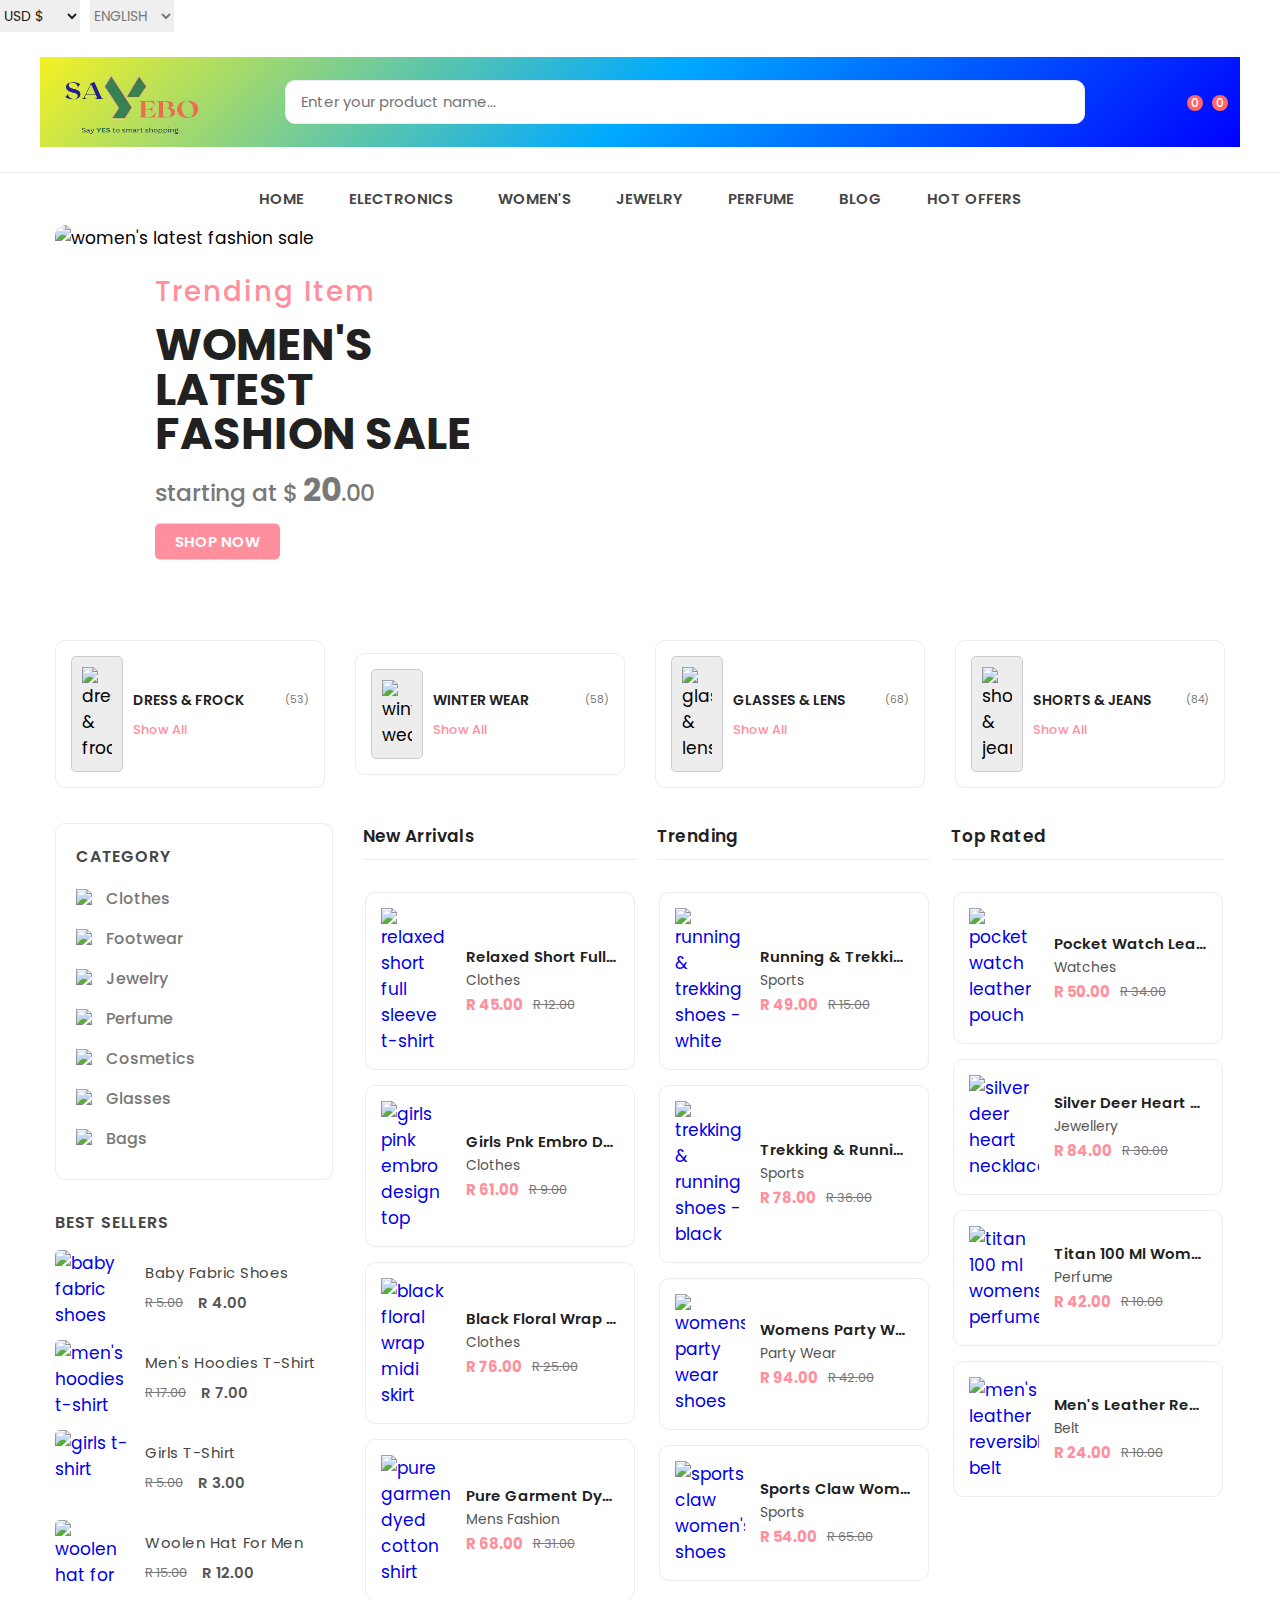
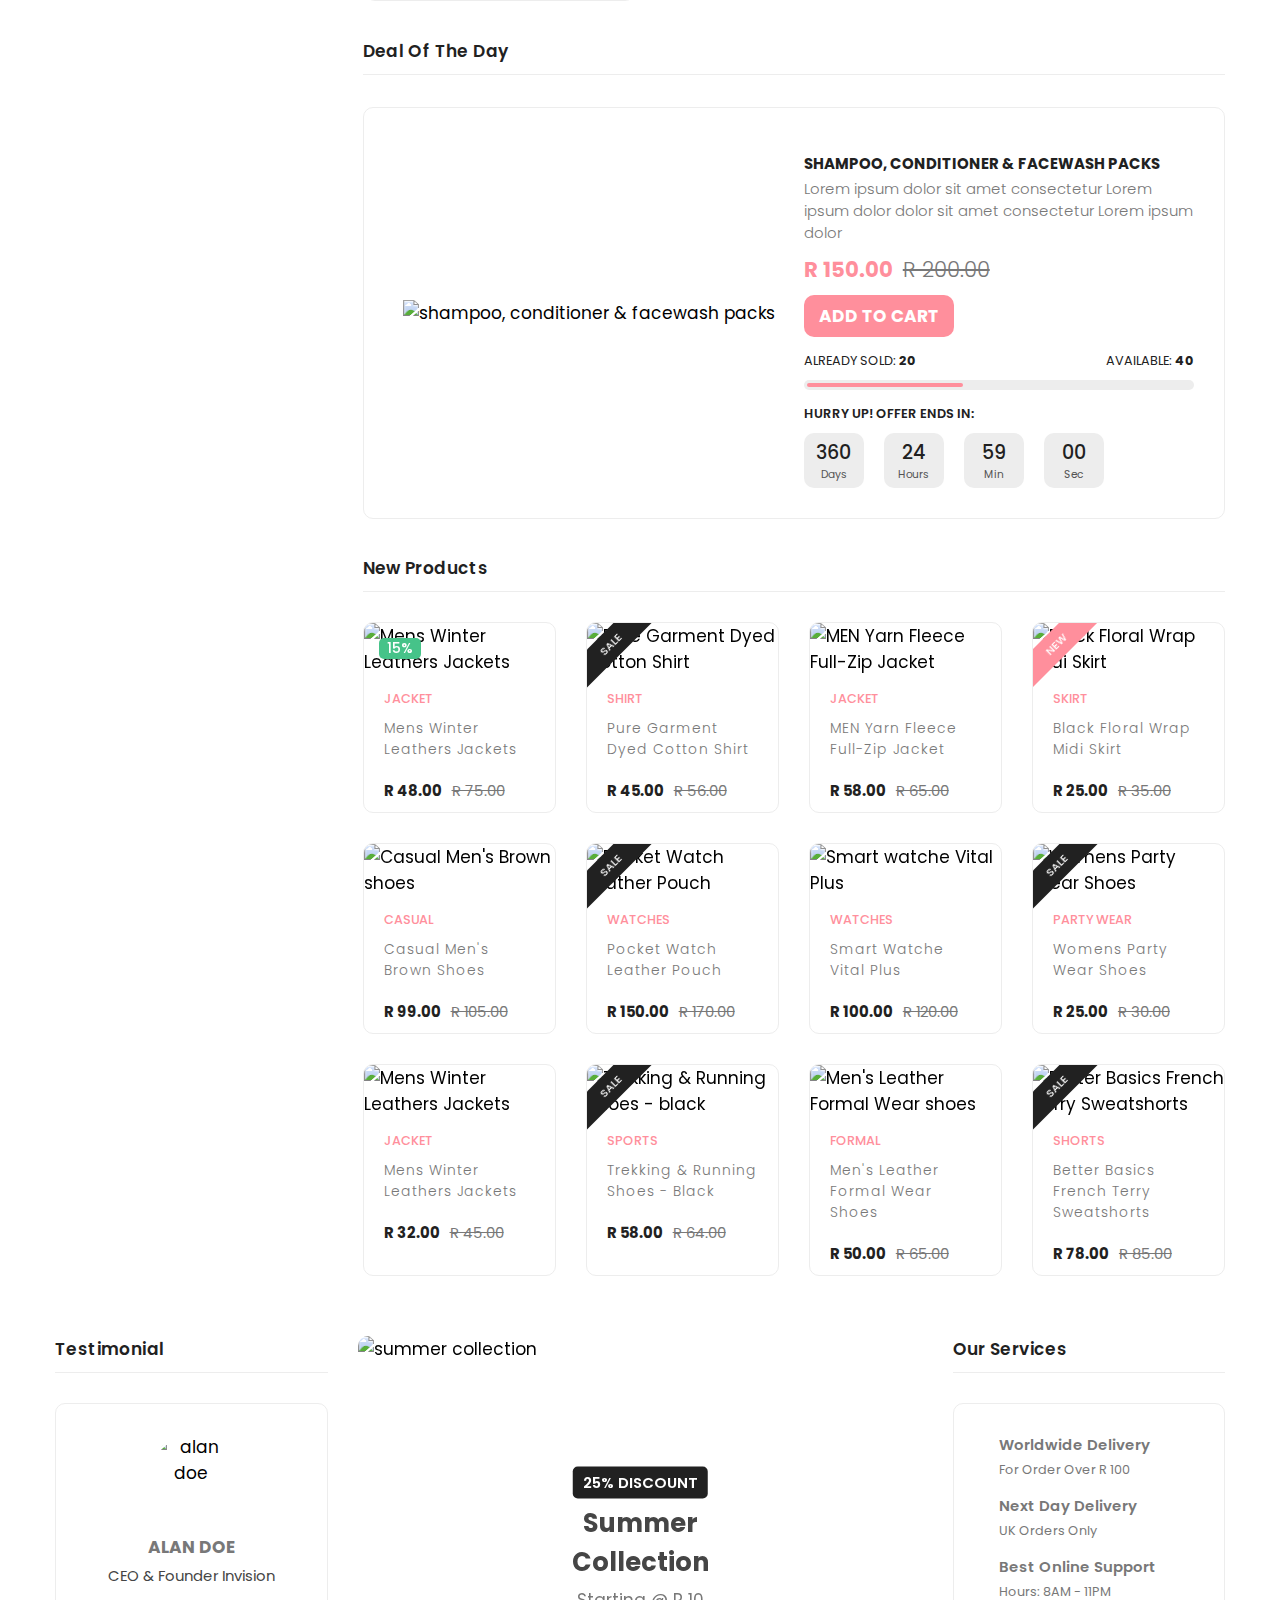
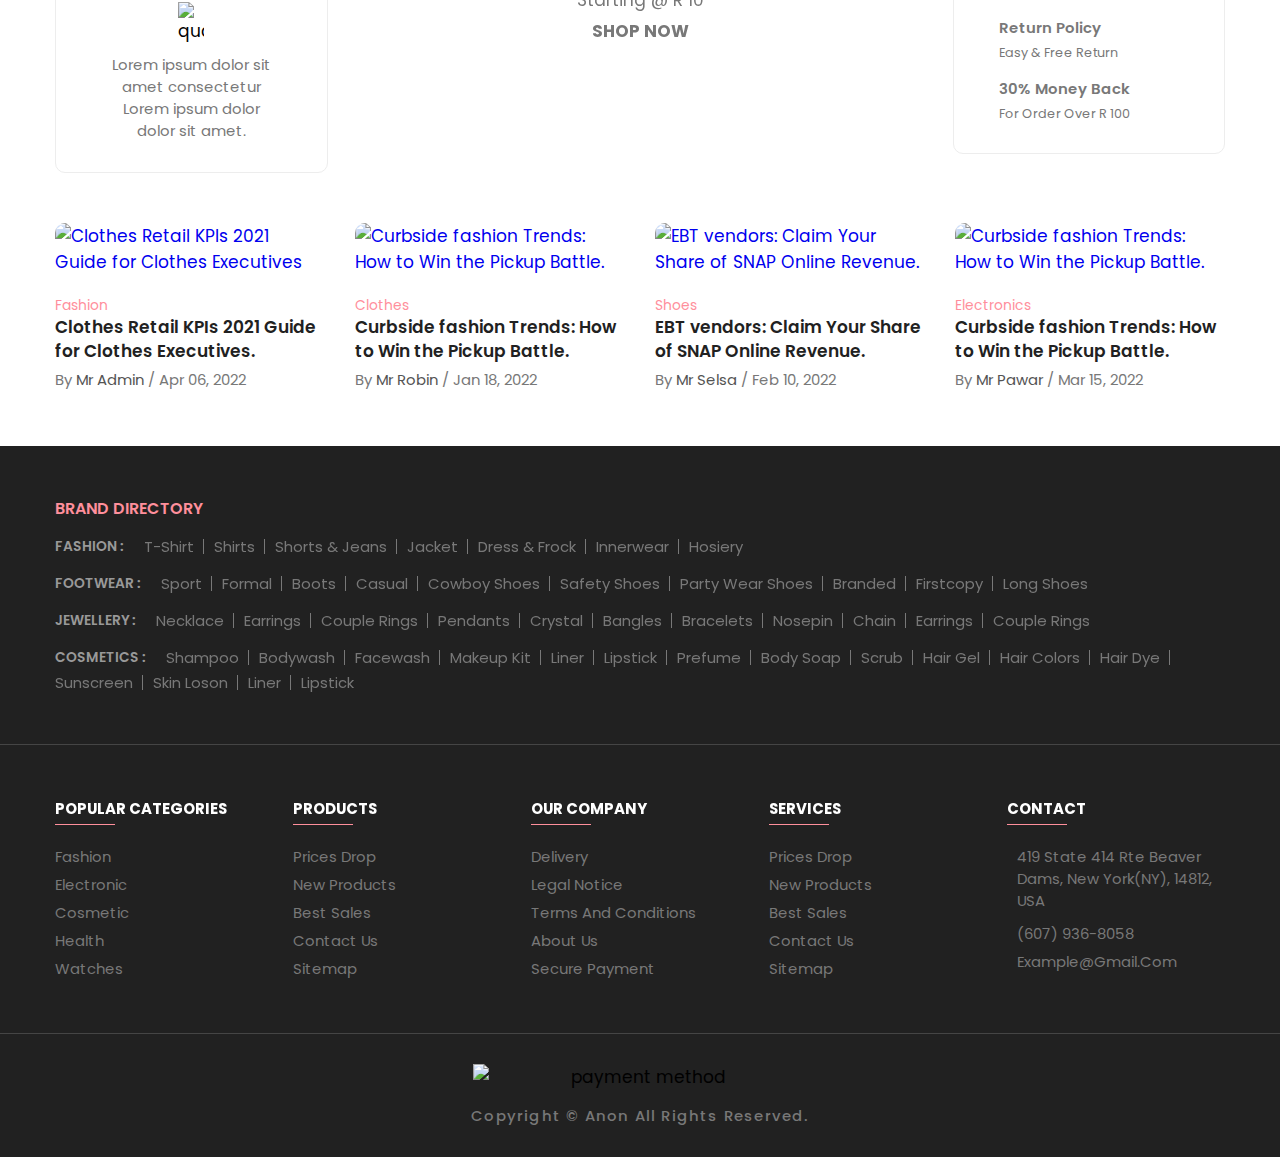
==== index.html @ 4f7df77d "nav bar fixes" ====
<!DOCTYPE html>
<html lang="en">

<head>
  <meta charset="UTF-8">
  <meta http-equiv="X-UA-Compatible" content="IE=edge">
  <meta name="viewport" content="width=device-width, initial-scale=1.0">
  <title>Anon - eCommerce Website</title>

  <!--
    - favicon
  -->
  <link rel="shortcut icon" href="./assets/images/logo/favicon.ico" type="image/x-icon">

  <!--
    - custom css link
  -->
  <link rel="stylesheet" href="./assets/css/style-prefix.css">
  <link rel="stylesheet" href="./assets/css/style.css">

  <!--
    - google font link
  -->
  <link rel="preconnect" href="https://fonts.googleapis.com">
  <link rel="preconnect" href="https://fonts.gstatic.com" crossorigin>
  <link href="https://fonts.googleapis.com/css2?family=Poppins:wght@300;400;500;600;700;800;900&display=swap"
    rel="stylesheet">

</head>

<body>


  <div class="overlay" data-overlay></div>

  <!--
    - MODAL
  -->

  <div class="modal" data-modal>

    <div class="modal-close-overlay" data-modal-overlay></div>

    <div class="modal-content">

      <button class="modal-close-btn" data-modal-close>
        <ion-icon name="close-outline"></ion-icon>
      </button>

      <div class="newsletter-img">
        <img src="./assets/images/newsletter.png" alt="subscribe newsletter" width="400" height="400">
      </div>

      <div class="newsletter">

        <form action="#">

          <div class="newsletter-header">

            <h3 class="newsletter-title">Subscribe Newsletter.</h3>

            <p class="newsletter-desc">
              Subscribe the <b>Anon</b> to get latest products and discount update.
            </p>

          </div>

          <input type="email" name="email" class="email-field" placeholder="Email Address" required>

          <button type="submit" class="btn-newsletter">Subscribe</button>

        </form>

      </div>

    </div>

  </div>





  <!--
    - NOTIFICATION TOAST
  -->

  <div class="notification-toast" data-toast>

    <button class="toast-close-btn" data-toast-close>
      <ion-icon name="close-outline"></ion-icon>
    </button>

    <div class="toast-banner">
      <img src="./assets/images/products/jewellery-1.jpg" alt="Rose Gold Earrings" width="80" height="70">
    </div>

    <div class="toast-detail">

      <p class="toast-message">
        Someone in new just bought
      </p>

      <p class="toast-title">
        Rose Gold Earrings
      </p>

      <p class="toast-meta">
        <time datetime="PT2M">2 Minutes</time> ago
      </p>

    </div>

  </div>





  <!--
    - HEADER
  -->

  <header>

    <!-- <div class="header-top">

      <div class="container">

        <ul class="header-social-container">

          <li>
            <a href="#" class="social-link">
              <ion-icon name="logo-facebook"></ion-icon>
            </a>
          </li>

          <li>
            <a href="#" class="social-link">
              <ion-icon name="logo-twitter"></ion-icon>
            </a>
          </li>

          <li>
            <a href="#" class="social-link">
              <ion-icon name="logo-instagram"></ion-icon>
            </a>
          </li>

          <li>
            <a href="#" class="social-link">
              <ion-icon name="logo-linkedin"></ion-icon>
            </a>
          </li>

        </ul>

        <div class="header-alert-news">
          <p>
            <b>Free Shipping</b>
            This Week Order Over - R 
            55
          </p>
        </div> -->

    <div class="header-top-actions">

      <select name="currency">

        <option value="usd">USD &dollar;</option>
        <option value="eur">EUR &euro;</option>

      </select>

      <select name="language">

        <option value="en-US">English</option>
        <option value="es-ES">Espa&ntilde;ol</option>
        <option value="fr">Fran&ccedil;ais</option>

      </select>

    </div>

    </div>

    </div>

    <div class="header-main">

      <div class="container">

        <a href="#" class="header-logo">
          <img src="assets\images\bcom-logo-removebg-preview.png" alt="sayebo logo" width="150" height="90">
        </a>

        <div class="header-search-container">

          <input type="search" name="search" class="search-field" placeholder="Enter your product name...">

          <button class="search-btn">
            <ion-icon name="search-outline"></ion-icon>
          </button>

        </div>

        <div class="header-user-actions">

          <button class="action-btn">
            <ion-icon name="person-outline"></ion-icon>
          </button>

          <button class="action-btn">
            <ion-icon name="heart-outline"></ion-icon>
            <span class="count">0</span>
          </button>

          <button class="action-btn">
            <ion-icon name="bag-handle-outline"></ion-icon>
            <span class="count">0</span>
          </button>

        </div>

      </div>

    </div>

    <nav class="desktop-navigation-menu">

      <div class="container">

        <ul class="desktop-menu-category-list">

          <li class="menu-category">
            <a href="#" class="menu-title">Home</a>
          </li>

          <!-- <li class="menu-category">
            <a href="#" class="menu-title">Categories</a>

            <div class="dropdown-panel">

              <ul class="dropdown-panel-list">

                <li class="menu-title">
                  <a href="#">Electronics</a>
                </li>

                <li class="panel-list-item">
                  <a href="#">Television</a>
                </li>

                <li class="panel-list-item">
                  <a href="#">Storage Devices</a>
                </li>

                <li class="panel-list-item">
                  <a href="#">Keyboard & Mouse</a>
                </li>

                <li class="panel-list-item">
                  <a href="#">Wifi Router & Backup</a>
                </li>

                <li class="panel-list-item">
                  <a href="#">Drone</a>
                </li> -->

                <!-- <li class="panel-list-item">
                  <a href="#">Hoverboards</a>
                </li>

                <li class="panel-list-item">
                  <a href="#">
                    <img src="./assets/images/electronics-banner-1.jpg" alt="headphone collection" width="250"
                      height="119">
                  </a>
                </li>

              </ul>

              <ul class="dropdown-panel-list">

                <li class="menu-title">
                  <a href="#">Fashion</a>
                </li>

                <li class="panel-list-item">
                  <a href="#">Men's wear</a>
                </li>

                <li class="panel-list-item">
                  <a href="#">Women's Wear</a>
                </li>

                <li class="panel-list-item">
                  <a href="#">Kidswear</a>
                </li>

                <li class="panel-list-item">
                  <a href="#">Winter Wear</a>
                </li>

                <li class="panel-list-item">
                  <a href="#">Accessories</a>
                </li>

                <li class="panel-list-item">
                  <a href="#">
                    <img src="./assets/images/mens-banner.jpg" alt="men's fashion" width="250" height="119">
                  </a>
                </li>

              </ul>

              <ul class="dropdown-panel-list">

                <li class="menu-title">
                  <a href="#">Gaming & Media
                  </a>
                </li>

                <li class="panel-list-item">
                  <a href="#">Play station
                  </a>
                </li>

                <li class="panel-list-item">
                  <a href="#">Xbox</a>
                </li>

                <li class="panel-list-item">
                  <a href="#">PC gaming</a>
                </li>

                <li class="panel-list-item">
                  <a href="#">Gaming Chair
                  </a>
                </li>

                <li class="panel-list-item">
                  <a href="#">Gaming accessories</a>
                </li>

                <li class="panel-list-item">
                  <a href="#">
                    <img src="./assets/images/womens-banner.jpg" alt="women's fashion" width="250" height="119">
                  </a>
                </li>

              </ul>

              <ul class="dropdown-panel-list">

                <li class="menu-title">
                  <a href="#">Garden,Pool & Patio</a>
                </li>

                <li class="panel-list-item">
                  <a href="#">Garden Tools</a>
                </li>

                <li class="panel-list-item">
                  <a href="#">Hose</a>
                </li>

                <li class="panel-list-item">
                  <a href="#">Pool Accessories</a>
                </li>

                <li class="panel-list-item">
                  <a href="#">Patio Furniture & Heater</a>
                </li>

                <li class="panel-list-item">
                  <a href="#">Braais & Accessories</a>
                </li>

                <li class="panel-list-item">
                  <a href="#">
                    <img src="./assets/images/electronics-banner-2.jpg" alt="mouse collection" width="250" height="119">
                  </a>
                </li>

              </ul>
              <ul class="dropdown-panel-list">

                <li class="menu-title">
                  <a href="#">Camping & Outdoor</a>
                </li>

                <li class="panel-list-item">
                  <a href="#">Camping Furniture</a>
                </li>

                <li class="panel-list-item">
                  <a href="#">Tents</a>
                </li>

                <li class="panel-list-item">
                  <a href="#">Cooler and refrigirator</a>
                </li>

                <li class="panel-list-item">
                  <a href="#">Drone & Gopro</a>
                </li>

                <li class="panel-list-item">
                  <a href="#">Fishing accesories</a>
                </li>

                <li class="panel-list-item">
                  <a href="#">
                    <img src="./assets/images/electronics-banner-2.jpg" alt="mouse collection" width="250" height="119">
                  </a>
                </li>

              </ul>
              \<ul class="dropdown-panel-list">

                <li class="menu-title">
                  <a href="#">Garden,Pool & Patio</a>
                </li>

                <li class="panel-list-item">
                  <a href="#">Garden Tools</a>
                </li>

                <li class="panel-list-item">
                  <a href="#">Hose</a>
                </li>

                <li class="panel-list-item">
                  <a href="#">Pool Accessories</a>
                </li>

                <li class="panel-list-item">
                  <a href="#">Patio Furniture & Heater</a>
                </li>

                <li class="panel-list-item">
                  <a href="#">Braais & Accessories</a>
                </li>

                <li class="panel-list-item">
                  <a href="#">
                    <img src="./assets/images/electronics-banner-2.jpg" alt="mouse collection" width="250" height="119">
                  </a>
                </li>

              </ul>
            </div> -->
          <!-- </li> -->

          <li class="menu-category">
            <a href="#" class="menu-title">Electronics</a>

            <ul class="dropdown-list">

              <li class="dropdown-item">
                <a href="#">Television</a>
              </li>

              <li class="dropdown-item">
                <a href="#">Mouse & Keyboards</a>
              </li>

              <li class="dropdown-item">
                <a href="#">Wifi router</a>
              </li>

              <li class="dropdown-item">
                <a href="#">Storage Devices</a>
              </li>

            </ul>
          </li>

          <li class="menu-category">
            <a href="#" class="menu-title">Women's</a>

            <ul class="dropdown-list">

              <li class="dropdown-item">
                <a href="#">Dress & Frock</a>
              </li>

              <li class="dropdown-item">
                <a href="#">Earrings</a>
              </li>

              <li class="dropdown-item">
                <a href="#">Necklace</a>
              </li>

              <li class="dropdown-item">
                <a href="#">Makeup Kit</a>
              </li>

            </ul>
          </li>

          <li class="menu-category">
            <a href="#" class="menu-title">Jewelry</a>

            <ul class="dropdown-list">

              <li class="dropdown-item">
                <a href="#">Earrings</a>
              </li>

              <li class="dropdown-item">
                <a href="#">Couple Rings</a>
              </li>

              <li class="dropdown-item">
                <a href="#">Necklace</a>
              </li>

              <li class="dropdown-item">
                <a href="#">Bracelets</a>
              </li>

            </ul>
          </li>

          <li class="menu-category">
            <a href="#" class="menu-title">Perfume</a>

            <ul class="dropdown-list">

              <li class="dropdown-item">
                <a href="#">Clothes Perfume</a>
              </li>

              <li class="dropdown-item">
                <a href="#">Deodorant</a>
              </li>

              <li class="dropdown-item">
                <a href="#">Flower Fragrance</a>
              </li>

              <li class="dropdown-item">
                <a href="#">Air Freshener</a>
              </li>

            </ul>
          </li>

          <li class="menu-category">
            <a href="#" class="menu-title">Blog</a>
          </li>

          <li class="menu-category">
            <a href="#" class="menu-title">Hot Offers</a>
          </li>

        </ul>

      </div>

    </nav>

    <div class="mobile-bottom-navigation">

      <button class="action-btn" data-mobile-menu-open-btn>
        <ion-icon name="menu-outline"></ion-icon>
      </button>

      <button class="action-btn">
        <ion-icon name="bag-handle-outline"></ion-icon>

        <span class="count">0</span>
      </button>

      <button class="action-btn">
        <ion-icon name="home-outline"></ion-icon>
      </button>

      <button class="action-btn">
        <ion-icon name="heart-outline"></ion-icon>

        <span class="count">0</span>
      </button>

      <button class="action-btn" data-mobile-menu-open-btn>
        <ion-icon name="grid-outline"></ion-icon>
      </button>

    </div>

    <nav class="mobile-navigation-menu  has-scrollbar" data-mobile-menu>

      <div class="menu-top">
        <h2 class="menu-title">Menu</h2>

        <button class="menu-close-btn" data-mobile-menu-close-btn>
          <ion-icon name="close-outline"></ion-icon>
        </button>
      </div>

      <ul class="mobile-menu-category-list">

        <li class="menu-category">
          <a href="#" class="menu-title">Home</a>
        </li>

        <li class="menu-category">

          <button class="accordion-menu" data-accordion-btn>
            <p class="menu-title">Men's</p>

            <div>
              <ion-icon name="add-outline" class="add-icon"></ion-icon>
              <ion-icon name="remove-outline" class="remove-icon"></ion-icon>
            </div>
          </button>

          <ul class="submenu-category-list" data-accordion>

            <li class="submenu-category">
              <a href="#" class="submenu-title">Shirt</a>
            </li>

            <li class="submenu-category">
              <a href="#" class="submenu-title">Shorts & Jeans</a>
            </li>

            <li class="submenu-category">
              <a href="#" class="submenu-title">Safety Shoes</a>
            </li>

            <li class="submenu-category">
              <a href="#" class="submenu-title">Wallet</a>
            </li>

          </ul>

        </li>

        <li class="menu-category">

          <button class="accordion-menu" data-accordion-btn>
            <p class="menu-title">Women's</p>

            <div>
              <ion-icon name="add-outline" class="add-icon"></ion-icon>
              <ion-icon name="remove-outline" class="remove-icon"></ion-icon>
            </div>
          </button>

          <ul class="submenu-category-list" data-accordion>

            <li class="submenu-category">
              <a href="#" class="submenu-title">Dress & Frock</a>
            </li>

            <li class="submenu-category">
              <a href="#" class="submenu-title">Earrings</a>
            </li>

            <li class="submenu-category">
              <a href="#" class="submenu-title">Necklace</a>
            </li>

            <li class="submenu-category">
              <a href="#" class="submenu-title">Makeup Kit</a>
            </li>

          </ul>

        </li>

        <li class="menu-category">

          <button class="accordion-menu" data-accordion-btn>
            <p class="menu-title">Jewelry</p>

            <div>
              <ion-icon name="add-outline" class="add-icon"></ion-icon>
              <ion-icon name="remove-outline" class="remove-icon"></ion-icon>
            </div>
          </button>

          <ul class="submenu-category-list" data-accordion>

            <li class="submenu-category">
              <a href="#" class="submenu-title">Earrings</a>
            </li>

            <li class="submenu-category">
              <a href="#" class="submenu-title">Couple Rings</a>
            </li>

            <li class="submenu-category">
              <a href="#" class="submenu-title">Necklace</a>
            </li>

            <li class="submenu-category">
              <a href="#" class="submenu-title">Bracelets</a>
            </li>

          </ul>

        </li>

        <li class="menu-category">

          <button class="accordion-menu" data-accordion-btn>
            <p class="menu-title">Perfume</p>

            <div>
              <ion-icon name="add-outline" class="add-icon"></ion-icon>
              <ion-icon name="remove-outline" class="remove-icon"></ion-icon>
            </div>
          </button>

          <ul class="submenu-category-list" data-accordion>

            <li class="submenu-category">
              <a href="#" class="submenu-title">Clothes Perfume</a>
            </li>

            <li class="submenu-category">
              <a href="#" class="submenu-title">Deodorant</a>
            </li>

            <li class="submenu-category">
              <a href="#" class="submenu-title">Flower Fragrance</a>
            </li>

            <li class="submenu-category">
              <a href="#" class="submenu-title">Air Freshener</a>
            </li>

          </ul>

        </li>

        <li class="menu-category">
          <a href="#" class="menu-title">Blog</a>
        </li>

        <li class="menu-category">
          <a href="#" class="menu-title">Hot Offers</a>
        </li>

      </ul>

      <div class="menu-bottom">

        <ul class="menu-category-list">

          <li class="menu-category">

            <button class="accordion-menu" data-accordion-btn>
              <p class="menu-title">Language</p>

              <ion-icon name="caret-back-outline" class="caret-back"></ion-icon>
            </button>

            <ul class="submenu-category-list" data-accordion>

              <li class="submenu-category">
                <a href="#" class="submenu-title">English</a>
              </li>

              <li class="submenu-category">
                <a href="#" class="submenu-title">Espa&ntilde;ol</a>
              </li>

              <li class="submenu-category">
                <a href="#" class="submenu-title">Fren&ccedil;h</a>
              </li>

            </ul>

          </li>

          <li class="menu-category">
            <button class="accordion-menu" data-accordion-btn>
              <p class="menu-title">Currency</p>
              <ion-icon name="caret-back-outline" class="caret-back"></ion-icon>
            </button>

            <ul class="submenu-category-list" data-accordion>
              <li class="submenu-category">
                <a href="#" class="submenu-title">USD &dollar;</a>
              </li>

              <li class="submenu-category">
                <a href="#" class="submenu-title">EUR &euro;</a>
              </li>
            </ul>
          </li>

        </ul>

        <ul class="menu-social-container">

          <li>
            <a href="#" class="social-link">
              <ion-icon name="logo-facebook"></ion-icon>
            </a>
          </li>

          <li>
            <a href="#" class="social-link">
              <ion-icon name="logo-twitter"></ion-icon>
            </a>
          </li>

          <li>
            <a href="#" class="social-link">
              <ion-icon name="logo-instagram"></ion-icon>
            </a>
          </li>

          <li>
            <a href="#" class="social-link">
              <ion-icon name="logo-linkedin"></ion-icon>
            </a>
          </li>

        </ul>

      </div>

    </nav>

  </header>





  <!--
    - MAIN
  -->

  <main>

    <!--
      - BANNER
    -->

    <div class="banner">

      <div class="container">

        <div class="slider-container has-scrollbar">

          <div class="slider-item">

            <img src="./assets/images/banner-1.jpg" alt="women's latest fashion sale" class="banner-img">

            <div class="banner-content">

              <p class="banner-subtitle">Trending item</p>

              <h2 class="banner-title">Women's latest fashion sale</h2>

              <p class="banner-text">
                starting at &dollar; <b>20</b>.00
              </p>

              <a href="#" class="banner-btn">Shop now</a>

            </div>

          </div>

          <div class="slider-item">

            <img src="./assets/images/banner-2.jpg" alt="modern sunglasses" class="banner-img">

            <div class="banner-content">

              <p class="banner-subtitle">Trending accessories</p>

              <h2 class="banner-title">Modern sunglasses</h2>

              <p class="banner-text">
                starting at &dollar; <b>15</b>.00
              </p>

              <a href="#" class="banner-btn">Shop now</a>

            </div>

          </div>

          <div class="slider-item">

            <img src="./assets/images/banner-3.jpg" alt="new fashion summer sale" class="banner-img">

            <div class="banner-content">

              <p class="banner-subtitle">Sale Offer</p>

              <h2 class="banner-title">New fashion summer sale</h2>

              <p class="banner-text">
                starting at &dollar; <b>29</b>.99
              </p>

              <a href="#" class="banner-btn">Shop now</a>

            </div>

          </div>

        </div>

      </div>

    </div>





    <!--
      - CATEGORY
    -->

    <div class="category">

      <div class="container">

        <div class="category-item-container has-scrollbar">

          <div class="category-item">

            <div class="category-img-box">
              <img src="./assets/images/icons/dress.svg" alt="dress & frock" width="30">
            </div>

            <div class="category-content-box">

              <div class="category-content-flex">
                <h3 class="category-item-title">Dress & frock</h3>

                <p class="category-item-amount">(53)</p>
              </div>

              <a href="#" class="category-btn">Show all</a>

            </div>

          </div>

          <div class="category-item">

            <div class="category-img-box">
              <img src="./assets/images/icons/coat.svg" alt="winter wear" width="30">
            </div>

            <div class="category-content-box">

              <div class="category-content-flex">
                <h3 class="category-item-title">Winter wear</h3>

                <p class="category-item-amount">(58)</p>
              </div>

              <a href="#" class="category-btn">Show all</a>

            </div>

          </div>

          <div class="category-item">

            <div class="category-img-box">
              <img src="./assets/images/icons/glasses.svg" alt="glasses & lens" width="30">
            </div>

            <div class="category-content-box">

              <div class="category-content-flex">
                <h3 class="category-item-title">Glasses & lens</h3>

                <p class="category-item-amount">(68)</p>
              </div>

              <a href="#" class="category-btn">Show all</a>

            </div>

          </div>

          <div class="category-item">

            <div class="category-img-box">
              <img src="./assets/images/icons/shorts.svg" alt="shorts & jeans" width="30">
            </div>

            <div class="category-content-box">

              <div class="category-content-flex">
                <h3 class="category-item-title">Shorts & jeans</h3>

                <p class="category-item-amount">(84)</p>
              </div>

              <a href="#" class="category-btn">Show all</a>

            </div>

          </div>

          <div class="category-item">

            <div class="category-img-box">
              <img src="./assets/images/icons/tee.svg" alt="t-shirts" width="30">
            </div>

            <div class="category-content-box">

              <div class="category-content-flex">
                <h3 class="category-item-title">T-shirts</h3>

                <p class="category-item-amount">(35)</p>
              </div>

              <a href="#" class="category-btn">Show all</a>

            </div>

          </div>

          <div class="category-item">

            <div class="category-img-box">
              <img src="./assets/images/icons/jacket.svg" alt="jacket" width="30">
            </div>

            <div class="category-content-box">

              <div class="category-content-flex">
                <h3 class="category-item-title">Jacket</h3>

                <p class="category-item-amount">(16)</p>
              </div>

              <a href="#" class="category-btn">Show all</a>

            </div>

          </div>

          <div class="category-item">

            <div class="category-img-box">
              <img src="./assets/images/icons/watch.svg" alt="watch" width="30">
            </div>

            <div class="category-content-box">

              <div class="category-content-flex">
                <h3 class="category-item-title">Watch</h3>

                <p class="category-item-amount">(27)</p>
              </div>

              <a href="#" class="category-btn">Show all</a>

            </div>

          </div>

          <div class="category-item">

            <div class="category-img-box">
              <img src="./assets/images/icons/hat.svg" alt="hat & caps" width="30">
            </div>

            <div class="category-content-box">

              <div class="category-content-flex">
                <h3 class="category-item-title">Hat & caps</h3>

                <p class="category-item-amount">(39)</p>
              </div>

              <a href="#" class="category-btn">Show all</a>

            </div>

          </div>

        </div>

      </div>

    </div>





    <!--
      - PRODUCT
    -->

    <div class="product-container">

      <div class="container">


        <!--
          - SIDEBAR
        -->

        <div class="sidebar  has-scrollbar" data-mobile-menu>

          <div class="sidebar-category">

            <div class="sidebar-top">
              <h2 class="sidebar-title">Category</h2>

              <button class="sidebar-close-btn" data-mobile-menu-close-btn>
                <ion-icon name="close-outline"></ion-icon>
              </button>
            </div>

            <ul class="sidebar-menu-category-list">

              <li class="sidebar-menu-category">

                <button class="sidebar-accordion-menu" data-accordion-btn>

                  <div class="menu-title-flex">
                    <img src="./assets/images/icons/dress.svg" alt="clothes" width="20" height="20"
                      class="menu-title-img">

                    <p class="menu-title">Clothes</p>
                  </div>

                  <div>
                    <ion-icon name="add-outline" class="add-icon"></ion-icon>
                    <ion-icon name="remove-outline" class="remove-icon"></ion-icon>
                  </div>

                </button>

                <ul class="sidebar-submenu-category-list" data-accordion>

                  <li class="sidebar-submenu-category">
                    <a href="#" class="sidebar-submenu-title">
                      <p class="product-name">Shirt</p>
                      <data value="300" class="stock" title="Available Stock">300</data>
                    </a>
                  </li>

                  <li class="sidebar-submenu-category">
                    <a href="#" class="sidebar-submenu-title">
                      <p class="product-name">shorts & jeans</p>
                      <data value="60" class="stock" title="Available Stock">60</data>
                    </a>
                  </li>

                  <li class="sidebar-submenu-category">
                    <a href="#" class="sidebar-submenu-title">
                      <p class="product-name">jacket</p>
                      <data value="50" class="stock" title="Available Stock">50</data>
                    </a>
                  </li>

                  <li class="sidebar-submenu-category">
                    <a href="#" class="sidebar-submenu-title">
                      <p class="product-name">dress & frock</p>
                      <data value="87" class="stock" title="Available Stock">87</data>
                    </a>
                  </li>

                </ul>

              </li>

              <li class="sidebar-menu-category">

                <button class="sidebar-accordion-menu" data-accordion-btn>

                  <div class="menu-title-flex">
                    <img src="./assets/images/icons/shoes.svg" alt="footwear" class="menu-title-img" width="20"
                      height="20">

                    <p class="menu-title">Footwear</p>
                  </div>

                  <div>
                    <ion-icon name="add-outline" class="add-icon"></ion-icon>
                    <ion-icon name="remove-outline" class="remove-icon"></ion-icon>
                  </div>

                </button>

                <ul class="sidebar-submenu-category-list" data-accordion>

                  <li class="sidebar-submenu-category">
                    <a href="#" class="sidebar-submenu-title">
                      <p class="product-name">Sports</p>
                      <data value="45" class="stock" title="Available Stock">45</data>
                    </a>
                  </li>

                  <li class="sidebar-submenu-category">
                    <a href="#" class="sidebar-submenu-title">
                      <p class="product-name">Formal</p>
                      <data value="75" class="stock" title="Available Stock">75</data>
                    </a>
                  </li>

                  <li class="sidebar-submenu-category">
                    <a href="#" class="sidebar-submenu-title">
                      <p class="product-name">Casual</p>
                      <data value="35" class="stock" title="Available Stock">35</data>
                    </a>
                  </li>

                  <li class="sidebar-submenu-category">
                    <a href="#" class="sidebar-submenu-title">
                      <p class="product-name">Safety Shoes</p>
                      <data value="26" class="stock" title="Available Stock">26</data>
                    </a>
                  </li>

                </ul>

              </li>

              <li class="sidebar-menu-category">

                <button class="sidebar-accordion-menu" data-accordion-btn>

                  <div class="menu-title-flex">
                    <img src="./assets/images/icons/jewelry.svg" alt="clothes" class="menu-title-img" width="20"
                      height="20">

                    <p class="menu-title">Jewelry</p>
                  </div>

                  <div>
                    <ion-icon name="add-outline" class="add-icon"></ion-icon>
                    <ion-icon name="remove-outline" class="remove-icon"></ion-icon>
                  </div>

                </button>

                <ul class="sidebar-submenu-category-list" data-accordion>

                  <li class="sidebar-submenu-category">
                    <a href="#" class="sidebar-submenu-title">
                      <p class="product-name">Earrings</p>
                      <data value="46" class="stock" title="Available Stock">46</data>
                    </a>
                  </li>

                  <li class="sidebar-submenu-category">
                    <a href="#" class="sidebar-submenu-title">
                      <p class="product-name">Couple Rings</p>
                      <data value="73" class="stock" title="Available Stock">73</data>
                    </a>
                  </li>

                  <li class="sidebar-submenu-category">
                    <a href="#" class="sidebar-submenu-title">
                      <p class="product-name">Necklace</p>
                      <data value="61" class="stock" title="Available Stock">61</data>
                    </a>
                  </li>

                </ul>

              </li>

              <li class="sidebar-menu-category">

                <button class="sidebar-accordion-menu" data-accordion-btn>

                  <div class="menu-title-flex">
                    <img src="./assets/images/icons/perfume.svg" alt="perfume" class="menu-title-img" width="20"
                      height="20">

                    <p class="menu-title">Perfume</p>
                  </div>

                  <div>
                    <ion-icon name="add-outline" class="add-icon"></ion-icon>
                    <ion-icon name="remove-outline" class="remove-icon"></ion-icon>
                  </div>

                </button>

                <ul class="sidebar-submenu-category-list" data-accordion>

                  <li class="sidebar-submenu-category">
                    <a href="#" class="sidebar-submenu-title">
                      <p class="product-name">Clothes Perfume</p>
                      <data value="12" class="stock" title="Available Stock">12 pcs</data>
                    </a>
                  </li>

                  <li class="sidebar-submenu-category">
                    <a href="#" class="sidebar-submenu-title">
                      <p class="product-name">Deodorant</p>
                      <data value="60" class="stock" title="Available Stock">60 pcs</data>
                    </a>
                  </li>

                  <li class="sidebar-submenu-category">
                    <a href="#" class="sidebar-submenu-title">
                      <p class="product-name">jacket</p>
                      <data value="50" class="stock" title="Available Stock">50 pcs</data>
                    </a>
                  </li>

                  <li class="sidebar-submenu-category">
                    <a href="#" class="sidebar-submenu-title">
                      <p class="product-name">dress & frock</p>
                      <data value="87" class="stock" title="Available Stock">87 pcs</data>
                    </a>
                  </li>

                </ul>

              </li>

              <li class="sidebar-menu-category">

                <button class="sidebar-accordion-menu" data-accordion-btn>

                  <div class="menu-title-flex">
                    <img src="./assets/images/icons/cosmetics.svg" alt="cosmetics" class="menu-title-img" width="20"
                      height="20">

                    <p class="menu-title">Cosmetics</p>
                  </div>

                  <div>
                    <ion-icon name="add-outline" class="add-icon"></ion-icon>
                    <ion-icon name="remove-outline" class="remove-icon"></ion-icon>
                  </div>

                </button>

                <ul class="sidebar-submenu-category-list" data-accordion>

                  <li class="sidebar-submenu-category">
                    <a href="#" class="sidebar-submenu-title">
                      <p class="product-name">Shampoo</p>
                      <data value="68" class="stock" title="Available Stock">68</data>
                    </a>
                  </li>

                  <li class="sidebar-submenu-category">
                    <a href="#" class="sidebar-submenu-title">
                      <p class="product-name">Sunscreen</p>
                      <data value="46" class="stock" title="Available Stock">46</data>
                    </a>
                  </li>

                  <li class="sidebar-submenu-category">
                    <a href="#" class="sidebar-submenu-title">
                      <p class="product-name">Body Wash</p>
                      <data value="79" class="stock" title="Available Stock">79</data>
                    </a>
                  </li>

                  <li class="sidebar-submenu-category">
                    <a href="#" class="sidebar-submenu-title">
                      <p class="product-name">Makeup Kit</p>
                      <data value="23" class="stock" title="Available Stock">23</data>
                    </a>
                  </li>

                </ul>

              </li>

              <li class="sidebar-menu-category">

                <button class="sidebar-accordion-menu" data-accordion-btn>

                  <div class="menu-title-flex">
                    <img src="./assets/images/icons/glasses.svg" alt="glasses" class="menu-title-img" width="20"
                      height="20">

                    <p class="menu-title">Glasses</p>
                  </div>

                  <div>
                    <ion-icon name="add-outline" class="add-icon"></ion-icon>
                    <ion-icon name="remove-outline" class="remove-icon"></ion-icon>
                  </div>

                </button>

                <ul class="sidebar-submenu-category-list" data-accordion>

                  <li class="sidebar-submenu-category">
                    <a href="#" class="sidebar-submenu-title">
                      <p class="product-name">Sunglasses</p>
                      <data value="50" class="stock" title="Available Stock">50</data>
                    </a>
                  </li>

                  <li class="sidebar-submenu-category">
                    <a href="#" class="sidebar-submenu-title">
                      <p class="product-name">Lenses</p>
                      <data value="48" class="stock" title="Available Stock">48</data>
                    </a>
                  </li>

                </ul>

              </li>

              <li class="sidebar-menu-category">

                <button class="sidebar-accordion-menu" data-accordion-btn>

                  <div class="menu-title-flex">
                    <img src="./assets/images/icons/bag.svg" alt="bags" class="menu-title-img" width="20" height="20">

                    <p class="menu-title">Bags</p>
                  </div>

                  <div>
                    <ion-icon name="add-outline" class="add-icon"></ion-icon>
                    <ion-icon name="remove-outline" class="remove-icon"></ion-icon>
                  </div>

                </button>

                <ul class="sidebar-submenu-category-list" data-accordion>

                  <li class="sidebar-submenu-category">
                    <a href="#" class="sidebar-submenu-title">
                      <p class="product-name">Shopping Bag</p>
                      <data value="62" class="stock" title="Available Stock">62</data>
                    </a>
                  </li>

                  <li class="sidebar-submenu-category">
                    <a href="#" class="sidebar-submenu-title">
                      <p class="product-name">Gym Backpack</p>
                      <data value="35" class="stock" title="Available Stock">35</data>
                    </a>
                  </li>

                  <li class="sidebar-submenu-category">
                    <a href="#" class="sidebar-submenu-title">
                      <p class="product-name">Purse</p>
                      <data value="80" class="stock" title="Available Stock">80</data>
                    </a>
                  </li>

                  <li class="sidebar-submenu-category">
                    <a href="#" class="sidebar-submenu-title">
                      <p class="product-name">Wallet</p>
                      <data value="75" class="stock" title="Available Stock">75</data>
                    </a>
                  </li>

                </ul>

              </li>

            </ul>

          </div>

          <div class="product-showcase">

            <h3 class="showcase-heading">best sellers</h3>

            <div class="showcase-wrapper">

              <div class="showcase-container">

                <div class="showcase">

                  <a href="#" class="showcase-img-box">
                    <img src="./assets/images/products/1.jpg" alt="baby fabric shoes" width="75" height="75"
                      class="showcase-img">
                  </a>

                  <div class="showcase-content">

                    <a href="#">
                      <h4 class="showcase-title">baby fabric shoes</h4>
                    </a>

                    <div class="showcase-rating">
                      <ion-icon name="star"></ion-icon>
                      <ion-icon name="star"></ion-icon>
                      <ion-icon name="star"></ion-icon>
                      <ion-icon name="star"></ion-icon>
                      <ion-icon name="star"></ion-icon>
                    </div>

                    <div class="price-box">
                      <del>R
                        5.00</del>
                      <p class="price">R
                        4.00</p>
                    </div>

                  </div>

                </div>

                <div class="showcase">

                  <a href="#" class="showcase-img-box">
                    <img src="./assets/images/products/2.jpg" alt="men's hoodies t-shirt" class="showcase-img"
                      width="75" height="75">
                  </a>

                  <div class="showcase-content">

                    <a href="#">
                      <h4 class="showcase-title">men's hoodies t-shirt</h4>
                    </a>
                    <div class="showcase-rating">
                      <ion-icon name="star"></ion-icon>
                      <ion-icon name="star"></ion-icon>
                      <ion-icon name="star"></ion-icon>
                      <ion-icon name="star"></ion-icon>
                      <ion-icon name="star-half-outline"></ion-icon>
                    </div>

                    <div class="price-box">
                      <del>R
                        17.00</del>
                      <p class="price">R
                        7.00</p>
                    </div>

                  </div>

                </div>

                <div class="showcase">

                  <a href="#" class="showcase-img-box">
                    <img src="./assets/images/products/3.jpg" alt="girls t-shirt" class="showcase-img" width="75"
                      height="75">
                  </a>

                  <div class="showcase-content">

                    <a href="#">
                      <h4 class="showcase-title">girls t-shirt</h4>
                    </a>
                    <div class="showcase-rating">
                      <ion-icon name="star"></ion-icon>
                      <ion-icon name="star"></ion-icon>
                      <ion-icon name="star"></ion-icon>
                      <ion-icon name="star"></ion-icon>
                      <ion-icon name="star-half-outline"></ion-icon>
                    </div>

                    <div class="price-box">
                      <del>R
                        5.00</del>
                      <p class="price">R
                        3.00</p>
                    </div>

                  </div>

                </div>

                <div class="showcase">

                  <a href="#" class="showcase-img-box">
                    <img src="./assets/images/products/4.jpg" alt="woolen hat for men" class="showcase-img" width="75"
                      height="75">
                  </a>

                  <div class="showcase-content">

                    <a href="#">
                      <h4 class="showcase-title">woolen hat for men</h4>
                    </a>
                    <div class="showcase-rating">
                      <ion-icon name="star"></ion-icon>
                      <ion-icon name="star"></ion-icon>
                      <ion-icon name="star"></ion-icon>
                      <ion-icon name="star"></ion-icon>
                      <ion-icon name="star"></ion-icon>
                    </div>

                    <div class="price-box">
                      <del>R
                        15.00</del>
                      <p class="price">R
                        12.00</p>
                    </div>

                  </div>

                </div>

              </div>

            </div>

          </div>

        </div>



        <div class="product-box">

          <!--
            - PRODUCT MINIMAL
          -->

          <div class="product-minimal">

            <div class="product-showcase">

              <h2 class="title">New Arrivals</h2>

              <div class="showcase-wrapper has-scrollbar">

                <div class="showcase-container">

                  <div class="showcase">

                    <a href="#" class="showcase-img-box">
                      <img src="./assets/images/products/clothes-1.jpg" alt="relaxed short full sleeve t-shirt"
                        width="70" class="showcase-img">
                    </a>

                    <div class="showcase-content">

                      <a href="#">
                        <h4 class="showcase-title">Relaxed Short full Sleeve T-Shirt</h4>
                      </a>

                      <a href="#" class="showcase-category">Clothes</a>

                      <div class="price-box">
                        <p class="price">R
                          45.00</p>
                        <del>R
                          12.00</del>
                      </div>

                    </div>

                  </div>

                  <div class="showcase">

                    <a href="#" class="showcase-img-box">
                      <img src="./assets/images/products/clothes-2.jpg" alt="girls pink embro design top"
                        class="showcase-img" width="70">
                    </a>

                    <div class="showcase-content">

                      <a href="#">
                        <h4 class="showcase-title">Girls pnk Embro design Top</h4>
                      </a>

                      <a href="#" class="showcase-category">Clothes</a>

                      <div class="price-box">
                        <p class="price">R
                          61.00</p>
                        <del>R
                          9.00</del>
                      </div>

                    </div>

                  </div>

                  <div class="showcase">

                    <a href="#" class="showcase-img-box">
                      <img src="./assets/images/products/clothes-3.jpg" alt="black floral wrap midi skirt"
                        class="showcase-img" width="70">
                    </a>

                    <div class="showcase-content">

                      <a href="#">
                        <h4 class="showcase-title">Black Floral Wrap Midi Skirt</h4>
                      </a>

                      <a href="#" class="showcase-category">Clothes</a>

                      <div class="price-box">
                        <p class="price">R
                          76.00</p>
                        <del>R
                          25.00</del>
                      </div>

                    </div>

                  </div>

                  <div class="showcase">

                    <a href="#" class="showcase-img-box">
                      <img src="./assets/images/products/shirt-1.jpg" alt="pure garment dyed cotton shirt"
                        class="showcase-img" width="70">
                    </a>

                    <div class="showcase-content">

                      <a href="#">
                        <h4 class="showcase-title">Pure Garment Dyed Cotton Shirt</h4>
                      </a>

                      <a href="#" class="showcase-category">Mens Fashion</a>

                      <div class="price-box">
                        <p class="price">R
                          68.00</p>
                        <del>R
                          31.00</del>
                      </div>

                    </div>

                  </div>

                </div>

                <div class="showcase-container">

                  <div class="showcase">

                    <a href="#" class="showcase-img-box">
                      <img src="./assets/images/products/jacket-5.jpg" alt="men yarn fleece full-zip jacket"
                        class="showcase-img" width="70">
                    </a>

                    <div class="showcase-content">

                      <a href="#">
                        <h4 class="showcase-title">MEN Yarn Fleece Full-Zip Jacket</h4>
                      </a>

                      <a href="#" class="showcase-category">Winter wear</a>

                      <div class="price-box">
                        <p class="price">R
                          61.00</p>
                        <del>R
                          11.00</del>
                      </div>

                    </div>

                  </div>

                  <div class="showcase">

                    <a href="#" class="showcase-img-box">
                      <img src="./assets/images/products/jacket-1.jpg" alt="mens winter leathers jackets"
                        class="showcase-img" width="70">
                    </a>

                    <div class="showcase-content">

                      <a href="#">
                        <h4 class="showcase-title">Mens Winter Leathers Jackets</h4>
                      </a>

                      <a href="#" class="showcase-category">Winter wear</a>

                      <div class="price-box">
                        <p class="price">R
                          32.00</p>
                        <del>R
                          20.00</del>
                      </div>

                    </div>

                  </div>

                  <div class="showcase">

                    <a href="#" class="showcase-img-box">
                      <img src="./assets/images/products/jacket-3.jpg" alt="mens winter leathers jackets"
                        class="showcase-img" width="70">
                    </a>

                    <div class="showcase-content">

                      <a href="#">
                        <h4 class="showcase-title">Mens Winter Leathers Jackets</h4>
                      </a>

                      <a href="#" class="showcase-category">Jackets</a>

                      <div class="price-box">
                        <p class="price">R
                          50.00</p>
                        <del>R
                          25.00</del>
                      </div>

                    </div>

                  </div>

                  <div class="showcase">

                    <a href="#" class="showcase-img-box">
                      <img src="./assets/images/products/shorts-1.jpg" alt="better basics french terry sweatshorts"
                        class="showcase-img" width="70">
                    </a>

                    <div class="showcase-content">

                      <a href="#">
                        <h4 class="showcase-title">Better Basics French Terry Sweatshorts</h4>
                      </a>

                      <a href="#" class="showcase-category">Shorts</a>

                      <div class="price-box">
                        <p class="price">R
                          20.00</p>
                        <del>R
                          10.00</del>
                      </div>

                    </div>

                  </div>

                </div>

              </div>

            </div>

            <div class="product-showcase">

              <h2 class="title">Trending</h2>

              <div class="showcase-wrapper  has-scrollbar">

                <div class="showcase-container">

                  <div class="showcase">

                    <a href="#" class="showcase-img-box">
                      <img src="./assets/images/products/sports-1.jpg" alt="running & trekking shoes - white"
                        class="showcase-img" width="70">
                    </a>

                    <div class="showcase-content">

                      <a href="#">
                        <h4 class="showcase-title">Running & Trekking Shoes - White</h4>
                      </a>

                      <a href="#" class="showcase-category">Sports</a>

                      <div class="price-box">
                        <p class="price">R
                          49.00</p>
                        <del>R
                          15.00</del>
                      </div>

                    </div>

                  </div>

                  <div class="showcase">

                    <a href="#" class="showcase-img-box">
                      <img src="./assets/images/products/sports-2.jpg" alt="trekking & running shoes - black"
                        class="showcase-img" width="70">
                    </a>

                    <div class="showcase-content">

                      <a href="#">
                        <h4 class="showcase-title">Trekking & Running Shoes - black</h4>
                      </a>

                      <a href="#" class="showcase-category">Sports</a>

                      <div class="price-box">
                        <p class="price">R
                          78.00</p>
                        <del>R
                          36.00</del>
                      </div>

                    </div>

                  </div>

                  <div class="showcase">

                    <a href="#" class="showcase-img-box">
                      <img src="./assets/images/products/party-wear-1.jpg" alt="womens party wear shoes"
                        class="showcase-img" width="70">
                    </a>

                    <div class="showcase-content">

                      <a href="#">
                        <h4 class="showcase-title">Womens Party Wear Shoes</h4>
                      </a>

                      <a href="#" class="showcase-category">Party wear</a>

                      <div class="price-box">
                        <p class="price">R
                          94.00</p>
                        <del>R
                          42.00</del>
                      </div>

                    </div>

                  </div>

                  <div class="showcase">

                    <a href="#" class="showcase-img-box">
                      <img src="./assets/images/products/sports-3.jpg" alt="sports claw women's shoes"
                        class="showcase-img" width="70">
                    </a>

                    <div class="showcase-content">

                      <a href="#">
                        <h4 class="showcase-title">Sports Claw Women's Shoes</h4>
                      </a>

                      <a href="#" class="showcase-category">Sports</a>

                      <div class="price-box">
                        <p class="price">R
                          54.00</p>
                        <del>R
                          65.00</del>
                      </div>

                    </div>

                  </div>

                </div>

                <div class="showcase-container">

                  <div class="showcase">

                    <a href="#" class="showcase-img-box">
                      <img src="./assets/images/products/sports-6.jpg" alt="air tekking shoes - white"
                        class="showcase-img" width="70">
                    </a>

                    <div class="showcase-content">

                      <a href="#">
                        <h4 class="showcase-title">Air Trekking Shoes - white</h4>
                      </a>

                      <a href="#" class="showcase-category">Sports</a>

                      <div class="price-box">
                        <p class="price">R
                          52.00</p>
                        <del>R
                          55.00</del>
                      </div>

                    </div>

                  </div>

                  <div class="showcase">

                    <a href="#" class="showcase-img-box">
                      <img src="./assets/images/products/shoe-3.jpg" alt="Boot With Suede Detail" class="showcase-img"
                        width="70">
                    </a>

                    <div class="showcase-content">

                      <a href="#">
                        <h4 class="showcase-title">Boot With Suede Detail</h4>
                      </a>

                      <a href="#" class="showcase-category">boots</a>

                      <div class="price-box">
                        <p class="price">R
                          20.00</p>
                        <del>R
                          30.00</del>
                      </div>

                    </div>

                  </div>

                  <div class="showcase">

                    <a href="#" class="showcase-img-box">
                      <img src="./assets/images/products/shoe-1.jpg" alt="men's leather formal wear shoes"
                        class="showcase-img" width="70">
                    </a>

                    <div class="showcase-content">

                      <a href="#">
                        <h4 class="showcase-title">Men's Leather Formal Wear shoes</h4>
                      </a>

                      <a href="#" class="showcase-category">formal</a>

                      <div class="price-box">
                        <p class="price">R
                          56.00</p>
                        <del>R
                          78.00</del>
                      </div>

                    </div>

                  </div>

                  <div class="showcase">

                    <a href="#" class="showcase-img-box">
                      <img src="./assets/images/products/shoe-2.jpg" alt="casual men's brown shoes" class="showcase-img"
                        width="70">
                    </a>

                    <div class="showcase-content">

                      <a href="#">
                        <h4 class="showcase-title">Casual Men's Brown shoes</h4>
                      </a>

                      <a href="#" class="showcase-category">Casual</a>

                      <div class="price-box">
                        <p class="price">R
                          50.00</p>
                        <del>R
                          55.00</del>
                      </div>

                    </div>

                  </div>

                </div>

              </div>

            </div>

            <div class="product-showcase">

              <h2 class="title">Top Rated</h2>

              <div class="showcase-wrapper  has-scrollbar">

                <div class="showcase-container">

                  <div class="showcase">

                    <a href="#" class="showcase-img-box">
                      <img src="./assets/images/products/watch-3.jpg" alt="pocket watch leather pouch"
                        class="showcase-img" width="70">
                    </a>

                    <div class="showcase-content">

                      <a href="#">
                        <h4 class="showcase-title">Pocket Watch Leather Pouch</h4>
                      </a>

                      <a href="#" class="showcase-category">Watches</a>

                      <div class="price-box">
                        <p class="price">R
                          50.00</p>
                        <del>R
                          34.00</del>
                      </div>

                    </div>

                  </div>

                  <div class="showcase">

                    <a href="#" class="showcase-img-box">
                      <img src="./assets/images/products/jewellery-3.jpg" alt="silver deer heart necklace"
                        class="showcase-img" width="70">
                    </a>

                    <div class="showcase-content">

                      <a href="#">
                        <h4 class="showcase-title">Silver Deer Heart Necklace</h4>
                      </a>

                      <a href="#" class="showcase-category">Jewellery</a>

                      <div class="price-box">
                        <p class="price">R
                          84.00</p>
                        <del>R
                          30.00</del>
                      </div>

                    </div>

                  </div>

                  <div class="showcase">

                    <a href="#" class="showcase-img-box">
                      <img src="./assets/images/products/perfume.jpg" alt="titan 100 ml womens perfume"
                        class="showcase-img" width="70">
                    </a>

                    <div class="showcase-content">

                      <a href="#">
                        <h4 class="showcase-title">Titan 100 Ml Womens Perfume</h4>
                      </a>

                      <a href="#" class="showcase-category">Perfume</a>

                      <div class="price-box">
                        <p class="price">R
                          42.00</p>
                        <del>R
                          10.00</del>
                      </div>

                    </div>

                  </div>

                  <div class="showcase">

                    <a href="#" class="showcase-img-box">
                      <img src="./assets/images/products/belt.jpg" alt="men's leather reversible belt"
                        class="showcase-img" width="70">
                    </a>

                    <div class="showcase-content">

                      <a href="#">
                        <h4 class="showcase-title">Men's Leather Reversible Belt</h4>
                      </a>

                      <a href="#" class="showcase-category">Belt</a>

                      <div class="price-box">
                        <p class="price">R
                          24.00</p>
                        <del>R
                          10.00</del>
                      </div>

                    </div>

                  </div>

                </div>

                <div class="showcase-container">

                  <div class="showcase">

                    <a href="#" class="showcase-img-box">
                      <img src="./assets/images/products/jewellery-2.jpg" alt="platinum zircon classic ring"
                        class="showcase-img" width="70">
                    </a>

                    <div class="showcase-content">

                      <a href="#">
                        <h4 class="showcase-title">platinum Zircon Classic Ring</h4>
                      </a>

                      <a href="#" class="showcase-category">jewellery</a>

                      <div class="price-box">
                        <p class="price">R
                          62.00</p>
                        <del>R
                          65.00</del>
                      </div>

                    </div>

                  </div>

                  <div class="showcase">

                    <a href="#" class="showcase-img-box">
                      <img src="./assets/images/products/watch-1.jpg" alt="smart watche vital plus" class="showcase-img"
                        width="70">
                    </a>

                    <div class="showcase-content">

                      <a href="#">
                        <h4 class="showcase-title">Smart watche Vital Plus</h4>
                      </a>

                      <a href="#" class="showcase-category">Watches</a>

                      <div class="price-box">
                        <p class="price">R
                          56.00</p>
                        <del>R
                          78.00</del>
                      </div>

                    </div>

                  </div>

                  <div class="showcase">

                    <a href="#" class="showcase-img-box">
                      <img src="./assets/images/products/shampoo.jpg" alt="shampoo conditioner packs"
                        class="showcase-img" width="70">
                    </a>

                    <div class="showcase-content">

                      <a href="#">
                        <h4 class="showcase-title">shampoo conditioner packs</h4>
                      </a>

                      <a href="#" class="showcase-category">cosmetics</a>

                      <div class="price-box">
                        <p class="price">R
                          20.00</p>
                        <del>R
                          30.00</del>
                      </div>

                    </div>

                  </div>

                  <div class="showcase">

                    <a href="#" class="showcase-img-box">
                      <img src="./assets/images/products/jewellery-1.jpg" alt="rose gold peacock earrings"
                        class="showcase-img" width="70">
                    </a>

                    <div class="showcase-content">

                      <a href="#">
                        <h4 class="showcase-title">Rose Gold Peacock Earrings</h4>
                      </a>

                      <a href="#" class="showcase-category">jewellery</a>

                      <div class="price-box">
                        <p class="price">R
                          20.00</p>
                        <del>R
                          30.00</del>
                      </div>

                    </div>

                  </div>

                </div>

              </div>

            </div>

          </div>



          <!--
            - PRODUCT FEATURED
          -->

          <div class="product-featured">

            <h2 class="title">Deal of the day</h2>

            <div class="showcase-wrapper has-scrollbar">

              <div class="showcase-container">

                <div class="showcase">

                  <div class="showcase-banner">
                    <img src="./assets/images/products/shampoo.jpg" alt="shampoo, conditioner & facewash packs"
                      class="showcase-img">
                  </div>

                  <div class="showcase-content">

                    <div class="showcase-rating">
                      <ion-icon name="star"></ion-icon>
                      <ion-icon name="star"></ion-icon>
                      <ion-icon name="star"></ion-icon>
                      <ion-icon name="star-outline"></ion-icon>
                      <ion-icon name="star-outline"></ion-icon>
                    </div>

                    <a href="#">
                      <h3 class="showcase-title">shampoo, conditioner & facewash packs</h3>
                    </a>

                    <p class="showcase-desc">
                      Lorem ipsum dolor sit amet consectetur Lorem ipsum
                      dolor dolor sit amet consectetur Lorem ipsum dolor
                    </p>

                    <div class="price-box">
                      <p class="price">R
                        150.00</p>

                      <del>R
                        200.00</del>
                    </div>

                    <button class="add-cart-btn">add to cart</button>

                    <div class="showcase-status">
                      <div class="wrapper">
                        <p>
                          already sold: <b>20</b>
                        </p>

                        <p>
                          available: <b>40</b>
                        </p>
                      </div>

                      <div class="showcase-status-bar"></div>
                    </div>

                    <div class="countdown-box">

                      <p class="countdown-desc">
                        Hurry Up! Offer ends in:
                      </p>

                      <div class="countdown">

                        <div class="countdown-content">

                          <p class="display-number">360</p>

                          <p class="display-text">Days</p>

                        </div>

                        <div class="countdown-content">
                          <p class="display-number">24</p>
                          <p class="display-text">Hours</p>
                        </div>

                        <div class="countdown-content">
                          <p class="display-number">59</p>
                          <p class="display-text">Min</p>
                        </div>

                        <div class="countdown-content">
                          <p class="display-number">00</p>
                          <p class="display-text">Sec</p>
                        </div>

                      </div>

                    </div>

                  </div>

                </div>

              </div>

              <div class="showcase-container">

                <div class="showcase">

                  <div class="showcase-banner">
                    <img src="./assets/images/products/jewellery-1.jpg" alt="Rose Gold diamonds Earring"
                      class="showcase-img">
                  </div>

                  <div class="showcase-content">

                    <div class="showcase-rating">
                      <ion-icon name="star"></ion-icon>
                      <ion-icon name="star"></ion-icon>
                      <ion-icon name="star"></ion-icon>
                      <ion-icon name="star-outline"></ion-icon>
                      <ion-icon name="star-outline"></ion-icon>
                    </div>

                    <h3 class="showcase-title">
                      <a href="#" class="showcase-title">Rose Gold diamonds Earring</a>
                    </h3>

                    <p class="showcase-desc">
                      Lorem ipsum dolor sit amet consectetur Lorem ipsum
                      dolor dolor sit amet consectetur Lorem ipsum dolor
                    </p>

                    <div class="price-box">
                      <p class="price">R
                        1990.00</p>
                      <del>R
                        2000.00</del>
                    </div>

                    <button class="add-cart-btn">add to cart</button>

                    <div class="showcase-status">
                      <div class="wrapper">
                        <p> already sold: <b>15</b> </p>

                        <p> available: <b>40</b> </p>
                      </div>

                      <div class="showcase-status-bar"></div>
                    </div>

                    <div class="countdown-box">

                      <p class="countdown-desc">Hurry Up! Offer ends in:</p>

                      <div class="countdown">
                        <div class="countdown-content">
                          <p class="display-number">360</p>
                          <p class="display-text">Days</p>
                        </div>

                        <div class="countdown-content">
                          <p class="display-number">24</p>
                          <p class="display-text">Hours</p>
                        </div>

                        <div class="countdown-content">
                          <p class="display-number">59</p>
                          <p class="display-text">Min</p>
                        </div>

                        <div class="countdown-content">
                          <p class="display-number">00</p>
                          <p class="display-text">Sec</p>
                        </div>
                      </div>

                    </div>

                  </div>

                </div>

              </div>

            </div>

          </div>



          <!--
            - PRODUCT GRID
          -->

          <div class="product-main">

            <h2 class="title">New Products</h2>

            <div class="product-grid">

              <div class="showcase">

                <div class="showcase-banner">

                  <img src="./assets/images/products/jacket-3.jpg" alt="Mens Winter Leathers Jackets" width="300"
                    class="product-img default">
                  <img src="./assets/images/products/jacket-4.jpg" alt="Mens Winter Leathers Jackets" width="300"
                    class="product-img hover">

                  <p class="showcase-badge">15%</p>

                  <div class="showcase-actions">

                    <button class="btn-action">
                      <ion-icon name="heart-outline"></ion-icon>
                    </button>

                    <button class="btn-action">
                      <ion-icon name="eye-outline"></ion-icon>
                    </button>

                    <button class="btn-action">
                      <ion-icon name="repeat-outline"></ion-icon>
                    </button>

                    <button class="btn-action">
                      <ion-icon name="bag-add-outline"></ion-icon>
                    </button>

                  </div>

                </div>

                <div class="showcase-content">

                  <a href="#" class="showcase-category">jacket</a>

                  <a href="#">
                    <h3 class="showcase-title">Mens Winter Leathers Jackets</h3>
                  </a>

                  <div class="showcase-rating">
                    <ion-icon name="star"></ion-icon>
                    <ion-icon name="star"></ion-icon>
                    <ion-icon name="star"></ion-icon>
                    <ion-icon name="star-outline"></ion-icon>
                    <ion-icon name="star-outline"></ion-icon>
                  </div>

                  <div class="price-box">
                    <p class="price">R
                      48.00</p>
                    <del>R
                      75.00</del>
                  </div>

                </div>

              </div>

              <div class="showcase">

                <div class="showcase-banner">
                  <img src="./assets/images/products/shirt-1.jpg" alt="Pure Garment Dyed Cotton Shirt"
                    class="product-img default" width="300">
                  <img src="./assets/images/products/shirt-2.jpg" alt="Pure Garment Dyed Cotton Shirt"
                    class="product-img hover" width="300">

                  <p class="showcase-badge angle black">sale</p>

                  <div class="showcase-actions">
                    <button class="btn-action">
                      <ion-icon name="heart-outline"></ion-icon>
                    </button>

                    <button class="btn-action">
                      <ion-icon name="eye-outline"></ion-icon>
                    </button>

                    <button class="btn-action">
                      <ion-icon name="repeat-outline"></ion-icon>
                    </button>

                    <button class="btn-action">
                      <ion-icon name="bag-add-outline"></ion-icon>
                    </button>
                  </div>
                </div>

                <div class="showcase-content">
                  <a href="#" class="showcase-category">shirt</a>

                  <h3>
                    <a href="#" class="showcase-title">Pure Garment Dyed Cotton Shirt</a>
                  </h3>

                  <div class="showcase-rating">
                    <ion-icon name="star"></ion-icon>
                    <ion-icon name="star"></ion-icon>
                    <ion-icon name="star"></ion-icon>
                    <ion-icon name="star-outline"></ion-icon>
                    <ion-icon name="star-outline"></ion-icon>
                  </div>

                  <div class="price-box">
                    <p class="price">R
                      45.00</p>
                    <del>R
                      56.00</del>
                  </div>

                </div>

              </div>

              <div class="showcase">

                <div class="showcase-banner">
                  <img src="./assets/images/products/jacket-5.jpg" alt="MEN Yarn Fleece Full-Zip Jacket"
                    class="product-img default" width="300">
                  <img src="./assets/images/products/jacket-6.jpg" alt="MEN Yarn Fleece Full-Zip Jacket"
                    class="product-img hover" width="300">

                  <div class="showcase-actions">
                    <button class="btn-action">
                      <ion-icon name="heart-outline"></ion-icon>
                    </button>

                    <button class="btn-action">
                      <ion-icon name="eye-outline"></ion-icon>
                    </button>

                    <button class="btn-action">
                      <ion-icon name="repeat-outline"></ion-icon>
                    </button>

                    <button class="btn-action">
                      <ion-icon name="bag-add-outline"></ion-icon>
                    </button>
                  </div>
                </div>

                <div class="showcase-content">
                  <a href="#" class="showcase-category">Jacket</a>

                  <h3>
                    <a href="#" class="showcase-title">MEN Yarn Fleece Full-Zip Jacket</a>
                  </h3>

                  <div class="showcase-rating">
                    <ion-icon name="star"></ion-icon>
                    <ion-icon name="star"></ion-icon>
                    <ion-icon name="star"></ion-icon>
                    <ion-icon name="star-outline"></ion-icon>
                    <ion-icon name="star-outline"></ion-icon>
                  </div>

                  <div class="price-box">
                    <p class="price">R
                      58.00</p>
                    <del>R
                      65.00</del>
                  </div>

                </div>

              </div>

              <div class="showcase">

                <div class="showcase-banner">
                  <img src="./assets/images/products/clothes-3.jpg" alt="Black Floral Wrap Midi Skirt"
                    class="product-img default" width="300">
                  <img src="./assets/images/products/clothes-4.jpg" alt="Black Floral Wrap Midi Skirt"
                    class="product-img hover" width="300">

                  <p class="showcase-badge angle pink">new</p>

                  <div class="showcase-actions">
                    <button class="btn-action">
                      <ion-icon name="heart-outline"></ion-icon>
                    </button>

                    <button class="btn-action">
                      <ion-icon name="eye-outline"></ion-icon>
                    </button>

                    <button class="btn-action">
                      <ion-icon name="repeat-outline"></ion-icon>
                    </button>

                    <button class="btn-action">
                      <ion-icon name="bag-add-outline"></ion-icon>
                    </button>
                  </div>
                </div>

                <div class="showcase-content">
                  <a href="#" class="showcase-category">skirt</a>

                  <h3>
                    <a href="#" class="showcase-title">Black Floral Wrap Midi Skirt</a>
                  </h3>

                  <div class="showcase-rating">
                    <ion-icon name="star"></ion-icon>
                    <ion-icon name="star"></ion-icon>
                    <ion-icon name="star"></ion-icon>
                    <ion-icon name="star"></ion-icon>
                    <ion-icon name="star"></ion-icon>
                  </div>

                  <div class="price-box">
                    <p class="price">R
                      25.00</p>
                    <del>R
                      35.00</del>
                  </div>

                </div>

              </div>

              <div class="showcase">

                <div class="showcase-banner">
                  <img src="./assets/images/products/shoe-2.jpg" alt="Casual Men's Brown shoes"
                    class="product-img default" width="300">
                  <img src="./assets/images/products/shoe-2_1.jpg" alt="Casual Men's Brown shoes"
                    class="product-img hover" width="300">

                  <div class="showcase-actions">
                    <button class="btn-action">
                      <ion-icon name="heart-outline"></ion-icon>
                    </button>

                    <button class="btn-action">
                      <ion-icon name="eye-outline"></ion-icon>
                    </button>

                    <button class="btn-action">
                      <ion-icon name="repeat-outline"></ion-icon>
                    </button>

                    <button class="btn-action">
                      <ion-icon name="bag-add-outline"></ion-icon>
                    </button>
                  </div>
                </div>

                <div class="showcase-content">
                  <a href="#" class="showcase-category">casual</a>

                  <h3>
                    <a href="#" class="showcase-title">Casual Men's Brown shoes</a>
                  </h3>

                  <div class="showcase-rating">
                    <ion-icon name="star"></ion-icon>
                    <ion-icon name="star"></ion-icon>
                    <ion-icon name="star"></ion-icon>
                    <ion-icon name="star"></ion-icon>
                    <ion-icon name="star"></ion-icon>
                  </div>

                  <div class="price-box">
                    <p class="price">R
                      99.00</p>
                    <del>R
                      105.00</del>
                  </div>

                </div>

              </div>

              <div class="showcase">

                <div class="showcase-banner">
                  <img src="./assets/images/products/watch-3.jpg" alt="Pocket Watch Leather Pouch"
                    class="product-img default" width="300">
                  <img src="./assets/images/products/watch-4.jpg" alt="Pocket Watch Leather Pouch"
                    class="product-img hover" width="300">

                  <p class="showcase-badge angle black">sale</p>

                  <div class="showcase-actions">
                    <button class="btn-action">
                      <ion-icon name="heart-outline"></ion-icon>
                    </button>

                    <button class="btn-action">
                      <ion-icon name="eye-outline"></ion-icon>
                    </button>

                    <button class="btn-action">
                      <ion-icon name="repeat-outline"></ion-icon>
                    </button>

                    <button class="btn-action">
                      <ion-icon name="bag-add-outline"></ion-icon>
                    </button>
                  </div>
                </div>

                <div class="showcase-content">
                  <a href="#" class="showcase-category">watches</a>

                  <h3>
                    <a href="#" class="showcase-title">Pocket Watch Leather Pouch</a>
                  </h3>

                  <div class="showcase-rating">
                    <ion-icon name="star"></ion-icon>
                    <ion-icon name="star"></ion-icon>
                    <ion-icon name="star"></ion-icon>
                    <ion-icon name="star-outline"></ion-icon>
                    <ion-icon name="star-outline"></ion-icon>
                  </div>

                  <div class="price-box">
                    <p class="price">R
                      150.00</p>
                    <del>R
                      170.00</del>
                  </div>

                </div>

              </div>

              <div class="showcase">

                <div class="showcase-banner">
                  <img src="./assets/images/products/watch-1.jpg" alt="Smart watche Vital Plus"
                    class="product-img default" width="300">
                  <img src="./assets/images/products/watch-2.jpg" alt="Smart watche Vital Plus"
                    class="product-img hover" width="300">

                  <div class="showcase-actions">
                    <button class="btn-action">
                      <ion-icon name="heart-outline"></ion-icon>
                    </button>

                    <button class="btn-action">
                      <ion-icon name="eye-outline"></ion-icon>
                    </button>

                    <button class="btn-action">
                      <ion-icon name="repeat-outline"></ion-icon>
                    </button>

                    <button class="btn-action">
                      <ion-icon name="bag-add-outline"></ion-icon>
                    </button>
                  </div>
                </div>

                <div class="showcase-content">
                  <a href="#" class="showcase-category">watches</a>

                  <h3>
                    <a href="#" class="showcase-title">Smart watche Vital Plus</a>
                  </h3>

                  <div class="showcase-rating">
                    <ion-icon name="star"></ion-icon>
                    <ion-icon name="star"></ion-icon>
                    <ion-icon name="star"></ion-icon>
                    <ion-icon name="star"></ion-icon>
                    <ion-icon name="star-outline"></ion-icon>
                  </div>

                  <div class="price-box">
                    <p class="price">R
                      100.00</p>
                    <del>R
                      120.00</del>
                  </div>

                </div>

              </div>

              <div class="showcase">

                <div class="showcase-banner">
                  <img src="./assets/images/products/party-wear-1.jpg" alt="Womens Party Wear Shoes"
                    class="product-img default" width="300">
                  <img src="./assets/images/products/party-wear-2.jpg" alt="Womens Party Wear Shoes"
                    class="product-img hover" width="300">

                  <p class="showcase-badge angle black">sale</p>

                  <div class="showcase-actions">
                    <button class="btn-action">
                      <ion-icon name="heart-outline"></ion-icon>
                    </button>

                    <button class="btn-action">
                      <ion-icon name="eye-outline"></ion-icon>
                    </button>

                    <button class="btn-action">
                      <ion-icon name="repeat-outline"></ion-icon>
                    </button>

                    <button class="btn-action">
                      <ion-icon name="bag-add-outline"></ion-icon>
                    </button>
                  </div>
                </div>

                <div class="showcase-content">
                  <a href="#" class="showcase-category">party wear</a>

                  <h3>
                    <a href="#" class="showcase-title">Womens Party Wear Shoes</a>
                  </h3>

                  <div class="showcase-rating">
                    <ion-icon name="star"></ion-icon>
                    <ion-icon name="star"></ion-icon>
                    <ion-icon name="star"></ion-icon>
                    <ion-icon name="star-outline"></ion-icon>
                    <ion-icon name="star-outline"></ion-icon>
                  </div>

                  <div class="price-box">
                    <p class="price">R
                      25.00</p>
                    <del>R
                      30.00</del>
                  </div>

                </div>

              </div>

              <div class="showcase">

                <div class="showcase-banner">
                  <img src="./assets/images/products/jacket-1.jpg" alt="Mens Winter Leathers Jackets"
                    class="product-img default" width="300">
                  <img src="./assets/images/products/jacket-2.jpg" alt="Mens Winter Leathers Jackets"
                    class="product-img hover" width="300">

                  <div class="showcase-actions">
                    <button class="btn-action">
                      <ion-icon name="heart-outline"></ion-icon>
                    </button>

                    <button class="btn-action">
                      <ion-icon name="eye-outline"></ion-icon>
                    </button>

                    <button class="btn-action">
                      <ion-icon name="repeat-outline"></ion-icon>
                    </button>

                    <button class="btn-action">
                      <ion-icon name="bag-add-outline"></ion-icon>
                    </button>
                  </div>
                </div>

                <div class="showcase-content">
                  <a href="#" class="showcase-category">jacket</a>

                  <h3>
                    <a href="#" class="showcase-title">Mens Winter Leathers Jackets</a>
                  </h3>

                  <div class="showcase-rating">
                    <ion-icon name="star"></ion-icon>
                    <ion-icon name="star"></ion-icon>
                    <ion-icon name="star"></ion-icon>
                    <ion-icon name="star"></ion-icon>
                    <ion-icon name="star-outline"></ion-icon>
                  </div>

                  <div class="price-box">
                    <p class="price">R
                      32.00</p>
                    <del>R
                      45.00</del>
                  </div>

                </div>

              </div>

              <div class="showcase">

                <div class="showcase-banner">
                  <img src="./assets/images/products/sports-2.jpg" alt="Trekking & Running Shoes - black"
                    class="product-img default" width="300">
                  <img src="./assets/images/products/sports-4.jpg" alt="Trekking & Running Shoes - black"
                    class="product-img hover" width="300">

                  <p class="showcase-badge angle black">sale</p>

                  <div class="showcase-actions">
                    <button class="btn-action">
                      <ion-icon name="heart-outline"></ion-icon>
                    </button>

                    <button class="btn-action">
                      <ion-icon name="eye-outline"></ion-icon>
                    </button>

                    <button class="btn-action">
                      <ion-icon name="repeat-outline"></ion-icon>
                    </button>

                    <button class="btn-action">
                      <ion-icon name="bag-add-outline"></ion-icon>
                    </button>
                  </div>
                </div>

                <div class="showcase-content">
                  <a href="#" class="showcase-category">sports</a>

                  <h3>
                    <a href="#" class="showcase-title">Trekking & Running Shoes - black</a>
                  </h3>

                  <div class="showcase-rating">
                    <ion-icon name="star"></ion-icon>
                    <ion-icon name="star"></ion-icon>
                    <ion-icon name="star"></ion-icon>
                    <ion-icon name="star-outline"></ion-icon>
                    <ion-icon name="star-outline"></ion-icon>
                  </div>

                  <div class="price-box">
                    <p class="price">R
                      58.00</p>
                    <del>R
                      64.00</del>
                  </div>

                </div>

              </div>

              <div class="showcase">

                <div class="showcase-banner">
                  <img src="./assets/images/products/shoe-1.jpg" alt="Men's Leather Formal Wear shoes"
                    class="product-img default" width="300">
                  <img src="./assets/images/products/shoe-1_1.jpg" alt="Men's Leather Formal Wear shoes"
                    class="product-img hover" width="300">

                  <div class="showcase-actions">
                    <button class="btn-action">
                      <ion-icon name="heart-outline"></ion-icon>
                    </button>

                    <button class="btn-action">
                      <ion-icon name="eye-outline"></ion-icon>
                    </button>

                    <button class="btn-action">
                      <ion-icon name="repeat-outline"></ion-icon>
                    </button>

                    <button class="btn-action">
                      <ion-icon name="bag-add-outline"></ion-icon>
                    </button>
                  </div>
                </div>

                <div class="showcase-content">
                  <a href="#" class="showcase-category">formal</a>

                  <h3>
                    <a href="#" class="showcase-title">Men's Leather Formal Wear shoes</a>
                  </h3>

                  <div class="showcase-rating">
                    <ion-icon name="star"></ion-icon>
                    <ion-icon name="star"></ion-icon>
                    <ion-icon name="star"></ion-icon>
                    <ion-icon name="star"></ion-icon>
                    <ion-icon name="star-outline"></ion-icon>
                  </div>

                  <div class="price-box">
                    <p class="price">R
                      50.00</p>
                    <del>R
                      65.00</del>
                  </div>

                </div>

              </div>

              <div class="showcase">

                <div class="showcase-banner">
                  <img src="./assets/images/products/shorts-1.jpg" alt="Better Basics French Terry Sweatshorts"
                    class="product-img default" width="300">
                  <img src="./assets/images/products/shorts-2.jpg" alt="Better Basics French Terry Sweatshorts"
                    class="product-img hover" width="300">

                  <p class="showcase-badge angle black">sale</p>

                  <div class="showcase-actions">
                    <button class="btn-action">
                      <ion-icon name="heart-outline"></ion-icon>
                    </button>

                    <button class="btn-action">
                      <ion-icon name="eye-outline"></ion-icon>
                    </button>

                    <button class="btn-action">
                      <ion-icon name="repeat-outline"></ion-icon>
                    </button>

                    <button class="btn-action">
                      <ion-icon name="bag-add-outline"></ion-icon>
                    </button>
                  </div>
                </div>

                <div class="showcase-content">
                  <a href="#" class="showcase-category">shorts</a>

                  <h3>
                    <a href="#" class="showcase-title">Better Basics French Terry Sweatshorts</a>
                  </h3>

                  <div class="showcase-rating">
                    <ion-icon name="star"></ion-icon>
                    <ion-icon name="star"></ion-icon>
                    <ion-icon name="star"></ion-icon>
                    <ion-icon name="star-outline"></ion-icon>
                    <ion-icon name="star-outline"></ion-icon>
                  </div>

                  <div class="price-box">
                    <p class="price">R
                      78.00</p>
                    <del>R
                      85.00</del>
                  </div>

                </div>

              </div>

            </div>

          </div>

        </div>

      </div>

    </div>





    <!--
      - TESTIMONIALS, CTA & SERVICE
    -->

    <div>

      <div class="container">

        <div class="testimonials-box">

          <!--
            - TESTIMONIALS
          -->

          <div class="testimonial">

            <h2 class="title">testimonial</h2>

            <div class="testimonial-card">

              <img src="./assets/images/testimonial-1.jpg" alt="alan doe" class="testimonial-banner" width="80"
                height="80">

              <p class="testimonial-name">Alan Doe</p>

              <p class="testimonial-title">CEO & Founder Invision</p>

              <img src="./assets/images/icons/quotes.svg" alt="quotation" class="quotation-img" width="26">

              <p class="testimonial-desc">
                Lorem ipsum dolor sit amet consectetur Lorem ipsum
                dolor dolor sit amet.
              </p>

            </div>

          </div>



          <!--
            - CTA
          -->

          <div class="cta-container">

            <img src="./assets/images/cta-banner.jpg" alt="summer collection" class="cta-banner">

            <a href="#" class="cta-content">

              <p class="discount">25% Discount</p>

              <h2 class="cta-title">Summer collection</h2>

              <p class="cta-text">Starting @ R
                10</p>

              <button class="cta-btn">Shop now</button>

            </a>

          </div>



          <!--
            - SERVICE
          -->

          <div class="service">

            <h2 class="title">Our Services</h2>

            <div class="service-container">

              <a href="#" class="service-item">

                <div class="service-icon">
                  <ion-icon name="boat-outline"></ion-icon>
                </div>

                <div class="service-content">

                  <h3 class="service-title">Worldwide Delivery</h3>
                  <p class="service-desc">For Order Over R
                    100</p>

                </div>

              </a>

              <a href="#" class="service-item">

                <div class="service-icon">
                  <ion-icon name="rocket-outline"></ion-icon>
                </div>

                <div class="service-content">

                  <h3 class="service-title">Next Day delivery</h3>
                  <p class="service-desc">UK Orders Only</p>

                </div>

              </a>

              <a href="#" class="service-item">

                <div class="service-icon">
                  <ion-icon name="call-outline"></ion-icon>
                </div>

                <div class="service-content">

                  <h3 class="service-title">Best Online Support</h3>
                  <p class="service-desc">Hours: 8AM - 11PM</p>

                </div>

              </a>

              <a href="#" class="service-item">

                <div class="service-icon">
                  <ion-icon name="arrow-undo-outline"></ion-icon>
                </div>

                <div class="service-content">

                  <h3 class="service-title">Return Policy</h3>
                  <p class="service-desc">Easy & Free Return</p>

                </div>

              </a>

              <a href="#" class="service-item">

                <div class="service-icon">
                  <ion-icon name="ticket-outline"></ion-icon>
                </div>

                <div class="service-content">

                  <h3 class="service-title">30% money back</h3>
                  <p class="service-desc">For Order Over R
                    100</p>

                </div>

              </a>

            </div>

          </div>

        </div>

      </div>

    </div>





    <!--
      - BLOG
    -->

    <div class="blog">

      <div class="container">

        <div class="blog-container has-scrollbar">

          <div class="blog-card">

            <a href="#">
              <img src="./assets/images/blog-1.jpg" alt="Clothes Retail KPIs 2021 Guide for Clothes Executives"
                width="300" class="blog-banner">
            </a>

            <div class="blog-content">

              <a href="#" class="blog-category">Fashion</a>

              <a href="#">
                <h3 class="blog-title">Clothes Retail KPIs 2021 Guide for Clothes Executives.</h3>
              </a>

              <p class="blog-meta">
                By <cite>Mr Admin</cite> / <time datetime="2022-04-06">Apr 06, 2022</time>
              </p>

            </div>

          </div>

          <div class="blog-card">

            <a href="#">
              <img src="./assets/images/blog-2.jpg" alt="Curbside fashion Trends: How to Win the Pickup Battle."
                class="blog-banner" width="300">
            </a>

            <div class="blog-content">

              <a href="#" class="blog-category">Clothes</a>

              <h3>
                <a href="#" class="blog-title">Curbside fashion Trends: How to Win the Pickup Battle.</a>
              </h3>

              <p class="blog-meta">
                By <cite>Mr Robin</cite> / <time datetime="2022-01-18">Jan 18, 2022</time>
              </p>

            </div>

          </div>

          <div class="blog-card">

            <a href="#">
              <img src="./assets/images/blog-3.jpg" alt="EBT vendors: Claim Your Share of SNAP Online Revenue."
                class="blog-banner" width="300">
            </a>

            <div class="blog-content">

              <a href="#" class="blog-category">Shoes</a>

              <h3>
                <a href="#" class="blog-title">EBT vendors: Claim Your Share of SNAP Online Revenue.</a>
              </h3>

              <p class="blog-meta">
                By <cite>Mr Selsa</cite> / <time datetime="2022-02-10">Feb 10, 2022</time>
              </p>

            </div>

          </div>

          <div class="blog-card">

            <a href="#">
              <img src="./assets/images/blog-4.jpg" alt="Curbside fashion Trends: How to Win the Pickup Battle."
                class="blog-banner" width="300">
            </a>

            <div class="blog-content">

              <a href="#" class="blog-category">Electronics</a>

              <h3>
                <a href="#" class="blog-title">Curbside fashion Trends: How to Win the Pickup Battle.</a>
              </h3>

              <p class="blog-meta">
                By <cite>Mr Pawar</cite> / <time datetime="2022-03-15">Mar 15, 2022</time>
              </p>

            </div>

          </div>

        </div>

      </div>

    </div>

  </main>





  <!--
    - FOOTER
  -->

  <footer>

    <div class="footer-category">

      <div class="container">

        <h2 class="footer-category-title">Brand directory</h2>

        <div class="footer-category-box">

          <h3 class="category-box-title">Fashion :</h3>

          <a href="#" class="footer-category-link">T-shirt</a>
          <a href="#" class="footer-category-link">Shirts</a>
          <a href="#" class="footer-category-link">shorts & jeans</a>
          <a href="#" class="footer-category-link">jacket</a>
          <a href="#" class="footer-category-link">dress & frock</a>
          <a href="#" class="footer-category-link">innerwear</a>
          <a href="#" class="footer-category-link">hosiery</a>

        </div>

        <div class="footer-category-box">
          <h3 class="category-box-title">footwear :</h3>

          <a href="#" class="footer-category-link">sport</a>
          <a href="#" class="footer-category-link">formal</a>
          <a href="#" class="footer-category-link">Boots</a>
          <a href="#" class="footer-category-link">casual</a>
          <a href="#" class="footer-category-link">cowboy shoes</a>
          <a href="#" class="footer-category-link">safety shoes</a>
          <a href="#" class="footer-category-link">Party wear shoes</a>
          <a href="#" class="footer-category-link">Branded</a>
          <a href="#" class="footer-category-link">Firstcopy</a>
          <a href="#" class="footer-category-link">Long shoes</a>
        </div>

        <div class="footer-category-box">
          <h3 class="category-box-title">jewellery :</h3>

          <a href="#" class="footer-category-link">Necklace</a>
          <a href="#" class="footer-category-link">Earrings</a>
          <a href="#" class="footer-category-link">Couple rings</a>
          <a href="#" class="footer-category-link">Pendants</a>
          <a href="#" class="footer-category-link">Crystal</a>
          <a href="#" class="footer-category-link">Bangles</a>
          <a href="#" class="footer-category-link">bracelets</a>
          <a href="#" class="footer-category-link">nosepin</a>
          <a href="#" class="footer-category-link">chain</a>
          <a href="#" class="footer-category-link">Earrings</a>
          <a href="#" class="footer-category-link">Couple rings</a>
        </div>

        <div class="footer-category-box">
          <h3 class="category-box-title">cosmetics :</h3>

          <a href="#" class="footer-category-link">Shampoo</a>
          <a href="#" class="footer-category-link">Bodywash</a>
          <a href="#" class="footer-category-link">Facewash</a>
          <a href="#" class="footer-category-link">makeup kit</a>
          <a href="#" class="footer-category-link">liner</a>
          <a href="#" class="footer-category-link">lipstick</a>
          <a href="#" class="footer-category-link">prefume</a>
          <a href="#" class="footer-category-link">Body soap</a>
          <a href="#" class="footer-category-link">scrub</a>
          <a href="#" class="footer-category-link">hair gel</a>
          <a href="#" class="footer-category-link">hair colors</a>
          <a href="#" class="footer-category-link">hair dye</a>
          <a href="#" class="footer-category-link">sunscreen</a>
          <a href="#" class="footer-category-link">skin loson</a>
          <a href="#" class="footer-category-link">liner</a>
          <a href="#" class="footer-category-link">lipstick</a>
        </div>

      </div>

    </div>

    <div class="footer-nav">

      <div class="container">

        <ul class="footer-nav-list">

          <li class="footer-nav-item">
            <h2 class="nav-title">Popular Categories</h2>
          </li>

          <li class="footer-nav-item">
            <a href="#" class="footer-nav-link">Fashion</a>
          </li>

          <li class="footer-nav-item">
            <a href="#" class="footer-nav-link">Electronic</a>
          </li>

          <li class="footer-nav-item">
            <a href="#" class="footer-nav-link">Cosmetic</a>
          </li>

          <li class="footer-nav-item">
            <a href="#" class="footer-nav-link">Health</a>
          </li>

          <li class="footer-nav-item">
            <a href="#" class="footer-nav-link">Watches</a>
          </li>

        </ul>

        <ul class="footer-nav-list">

          <li class="footer-nav-item">
            <h2 class="nav-title">Products</h2>
          </li>

          <li class="footer-nav-item">
            <a href="#" class="footer-nav-link">Prices drop</a>
          </li>

          <li class="footer-nav-item">
            <a href="#" class="footer-nav-link">New products</a>
          </li>

          <li class="footer-nav-item">
            <a href="#" class="footer-nav-link">Best sales</a>
          </li>

          <li class="footer-nav-item">
            <a href="#" class="footer-nav-link">Contact us</a>
          </li>

          <li class="footer-nav-item">
            <a href="#" class="footer-nav-link">Sitemap</a>
          </li>

        </ul>

        <ul class="footer-nav-list">

          <li class="footer-nav-item">
            <h2 class="nav-title">Our Company</h2>
          </li>

          <li class="footer-nav-item">
            <a href="#" class="footer-nav-link">Delivery</a>
          </li>

          <li class="footer-nav-item">
            <a href="#" class="footer-nav-link">Legal Notice</a>
          </li>

          <li class="footer-nav-item">
            <a href="#" class="footer-nav-link">Terms and conditions</a>
          </li>

          <li class="footer-nav-item">
            <a href="#" class="footer-nav-link">About us</a>
          </li>

          <li class="footer-nav-item">
            <a href="#" class="footer-nav-link">Secure payment</a>
          </li>

        </ul>

        <ul class="footer-nav-list">

          <li class="footer-nav-item">
            <h2 class="nav-title">Services</h2>
          </li>

          <li class="footer-nav-item">
            <a href="#" class="footer-nav-link">Prices drop</a>
          </li>

          <li class="footer-nav-item">
            <a href="#" class="footer-nav-link">New products</a>
          </li>

          <li class="footer-nav-item">
            <a href="#" class="footer-nav-link">Best sales</a>
          </li>

          <li class="footer-nav-item">
            <a href="#" class="footer-nav-link">Contact us</a>
          </li>

          <li class="footer-nav-item">
            <a href="#" class="footer-nav-link">Sitemap</a>
          </li>

        </ul>

        <ul class="footer-nav-list">

          <li class="footer-nav-item">
            <h2 class="nav-title">Contact</h2>
          </li>

          <li class="footer-nav-item flex">
            <div class="icon-box">
              <ion-icon name="location-outline"></ion-icon>
            </div>

            <address class="content">
              419 State 414 Rte
              Beaver Dams, New York(NY), 14812, USA
            </address>
          </li>

          <li class="footer-nav-item flex">
            <div class="icon-box">
              <ion-icon name="call-outline"></ion-icon>
            </div>

            <a href="tel:+607936-8058" class="footer-nav-link">(607) 936-8058</a>
          </li>

          <li class="footer-nav-item flex">
            <div class="icon-box">
              <ion-icon name="mail-outline"></ion-icon>
            </div>

            <a href="mailto:example@gmail.com" class="footer-nav-link">example@gmail.com</a>
          </li>

        </ul>

        <ul class="footer-nav-list">

          <li class="footer-nav-item">
            <h2 class="nav-title">Follow Us</h2>
          </li>

          <li>
            <ul class="social-link">

              <li class="footer-nav-item">
                <a href="#" class="footer-nav-link">
                  <ion-icon name="logo-facebook"></ion-icon>
                </a>
              </li>

              <li class="footer-nav-item">
                <a href="#" class="footer-nav-link">
                  <ion-icon name="logo-twitter"></ion-icon>
                </a>
              </li>

              <li class="footer-nav-item">
                <a href="#" class="footer-nav-link">
                  <ion-icon name="logo-linkedin"></ion-icon>
                </a>
              </li>

              <li class="footer-nav-item">
                <a href="#" class="footer-nav-link">
                  <ion-icon name="logo-instagram"></ion-icon>
                </a>
              </li>

            </ul>
          </li>

        </ul>

      </div>

    </div>

    <div class="footer-bottom">

      <div class="container">

        <img src="./assets/images/payment.png" alt="payment method" class="payment-img">

        <p class="copyright">
          Copyright &copy; <a href="#">Anon</a> all rights reserved.
        </p>

      </div>

    </div>

  </footer>






  <!--
    - custom js link
  -->
  <script src="./assets/js/script.js"></script>

  <!--
    - ionicon link
  -->
  <script type="module" src="https://unpkg.com/ionicons@5.5.2/dist/ionicons/ionicons.esm.js"></script>
  <script nomodule src="https://unpkg.com/ionicons@5.5.2/dist/ionicons/ionicons.js"></script>

</body>

</html>
---- assets/css/style.css ----
/*-----------------------------------*\
  #style.css
\*-----------------------------------*/

/**
 * copyright 2022 @codewithsadee 
 */





/*-----------------------------------*\
  #CUSTOM PROPERTY
\*-----------------------------------*/

:root {

  /**
   * colors
   */

  --spanish-gray: hsl(0, 0%, 60%);
  --sonic-silver: hsl(0, 0%, 47%);
  --eerie-black: hsl(0, 0%, 13%);
  --salmon-pink: hsl(353, 100%, 78%);
  --sandy-brown: hsl(29, 90%, 65%);
  --bittersweet: hsl(0, 100%, 70%);
  --ocean-green: hsl(152, 51%, 52%);
  --davys-gray: hsl(0, 0%, 33%);
  --cultured: hsl(0, 0%, 93%);
  --white: hsl(0, 100%, 100%);
  --onyx: hsl(0, 0%, 27%);

  /**
   * typography
   */

  --fs-1: 1.563rem;
  --fs-2: 1.375rem;
  --fs-3: 1.25rem;
  --fs-4: 1.125rem;
  --fs-5: 1rem;
  --fs-6: 0.938rem;
  --fs-7: 0.875rem;
  --fs-8: 0.813rem;
  --fs-9: 0.75rem;
  --fs-10: 0.688rem;
  --fs-11: 0.625rem;

  --weight-300: 300;
  --weight-400: 400;
  --weight-500: 500;
  --weight-600: 600;
  --weight-700: 700;

  /**
   * border-radius
   */

  --border-radius-md: 10px;
  --border-radius-sm: 5px;

  /**
   * transition 
   */

  --transition-timing: 0.2s ease;

}





/*-----------------------------------*\
  #RESET
\*-----------------------------------*/

*,
*::before,
*::after {
  margin: 0;
  padding: 0;
  box-sizing: border-box;
}

a {
  text-decoration: none;
}

li {
  list-style: none;
}

button {
  background: none;
  font: inherit;
  border: none;
  cursor: pointer;
}

img,
ion-icon,
button,
a {
  display: block;
}

span {
  display: inline-block;
}

html {
  font-family: "Poppins", sans-serif;
  overscroll-behavior: contain;
}

input {
  display: block;
  width: 100%;
  font: inherit;
}

input::placeholder {
  font: inherit;
}

body {
  background: var(--white);
}

/**
 * scrollbar style
 */

body::-webkit-scrollbar {
  width: 15px;
}

body::-webkit-scrollbar-track {
  background: var(--white);
  border-left: 1px solid var(--cultured);
}

body::-webkit-scrollbar-thumb {
  background: hsl(0, 0%, 80%);
  border: 3px solid var(--white);
  border-radius: 10px;
}

body::-webkit-scrollbar-thumb:hover {
  background: hsl(0, 0%, 70%);
}





/*-----------------------------------*\
  #REUSED STYLE
\*-----------------------------------*/

.container {
  padding: 0 15px;
}

.has-scrollbar {
  padding-bottom: 5px;
}

.has-scrollbar::-webkit-scrollbar {
  width: 12px;
  /* for vertical scroll */
  height: 12px;
  /* for horizontal scroll */
}

.has-scrollbar::-webkit-scrollbar-thumb {
  background: transparent;
  border: 3px solid var(--white);
  border-radius: 20px;
}

.has-scrollbar:hover::-webkit-scrollbar-thumb {
  background: hsl(0, 0%, 90%);
}

.has-scrollbar::-webkit-scrollbar-thumb:hover {
  background: hsl(0, 0%, 80%);
}

.title {
  color: var(--eerie-black);
  font-size: var(--fs-5);
  font-weight: var(--weight-600);
  letter-spacing: 0.4px;
  text-transform: capitalize;
  padding-bottom: 10px;
  border-bottom: 1px solid var(--cultured);
  margin-bottom: 30px;
}





/*-----------------------------------*\
  #MAIN
\*-----------------------------------*/

/**
 * overlay 
 */

.overlay {
  position: fixed;
  top: 0;
  left: 0;
  width: 100%;
  height: 100vh;
  background: hsla(0, 0%, 0%, 0.5);
  opacity: 0;
  pointer-events: none;
  z-index: 15;
  transition: 0.5s ease;
}

.overlay.active {
  opacity: 1;
  pointer-events: all;
}



/**
 * MODAL 
 */

.modal {
  position: fixed;
  top: 0;
  left: 0;
  width: 100%;
  height: 100vh;
  background: hsla(0, 0%, 0%, 0.5);
  display: flex;
  justify-content: center;
  align-items: center;
  opacity: 0;
  visibility: hidden;
  pointer-events: none;
  z-index: 10;
  animation: popup 1s ease-in-out 5s forwards;
}

@keyframes popup {

  0% {
    opacity: 0;
    visibility: hidden;
    pointer-events: none;
  }

  100% {
    opacity: 1;
    visibility: visible;
    pointer-events: all;
  }

}

.modal.closed {
  display: none;
}

.modal-close-overlay {
  position: absolute;
  top: 0;
  left: 0;
  width: 100%;
  height: 100%;
  z-index: 1;
}

.newsletter-img {
  display: none;
}

.modal-content {
  position: relative;
  max-width: 350px;
  margin: 20px;
  background: var(--white);
  border-radius: var(--border-radius-md);
  overflow: hidden;
  z-index: 2;
  animation: scaleUp 0.5s ease-in-out 5s forwards;
}

@keyframes scaleUp {

  0% {
    transform: scale(0.9);
  }

  100% {
    transform: scale(1);
  }

}

.modal-close-btn {
  position: absolute;
  top: 15px;
  right: 15px;
  background: var(--salmon-pink);
  color: var(--white);
  font-size: 16px;
  padding: 5px;
  border-radius: var(--border-radius-sm);
}

.modal-close-btn:hover {
  opacity: 0.9;
}

.modal-close-btn ion-icon {
  --ionicon-stroke-width: 70px;
}

.newsletter {
  padding: 50px 30px;
  text-align: center;
}

.newsletter-header {
  margin-bottom: 20px;
}

.newsletter-title {
  color: var(--onyx);
  font-size: var(--fs-2);
  font-weight: var(--weight-600);
  margin-bottom: 10px;
}

.newsletter-desc {
  color: var(--sonic-silver);
  font-size: var(--fs-7);
  line-height: 1.6;
}

.email-field {
  font-size: var(--fs-7);
  padding: 8px 16px;
  border-radius: var(--border-radius-sm);
  border: 1px solid var(--cultured);
  margin-bottom: 16px;
}

.btn-newsletter {
  background: var(--eerie-black);
  color: var(--white);
  font-size: var(--fs-7);
  font-weight: var(--weight-600);
  text-transform: uppercase;
  padding: 10px 15px;
  border-radius: var(--border-radius-sm);
  margin: auto;
  transition: var(--transition-timing);
}

.btn-newsletter:hover {
  background: var(--salmon-pink);
}





/**
 * NOTIFICATION TOAST 
 */

.notification-toast {
  position: fixed;
  bottom: 80px;
  left: 20px;
  right: 20px;
  background: var(--white);
  max-width: 300px;
  display: flex;
  align-items: flex-start;
  gap: 15px;
  padding: 15px;
  border-radius: var(--border-radius-md);
  box-shadow: 0 5px 20px hsla(0, 0%, 0%, 0.15);
  transform: translateX(calc(-100% - 40px));
  transition: 0.5s ease-in-out;
  z-index: 5;
  animation: slideInOut 10s ease-in-out infinite;
}

@keyframes slideInOut {

  0%,
  45%,
  100% {
    transform: translateX(calc(-100% - 40px));
    opacity: 0;
    visibility: hidden;
  }

  50%,
  95% {
    transform: translateX(0);
    opacity: 1;
    visibility: visible;
  }

}

.notification-toast.closed {
  display: none;
}

.toast-close-btn {
  position: absolute;
  top: 10px;
  right: 10px;
  color: var(--sonic-silver);
}

.toast-close-btn ion-icon {
  --ionicon-stroke-width: 50px;
}

.toast-banner {
  width: 70px;
  height: 70px;
  border: 1px solid var(--cultured);
  border-radius: var(--border-radius-sm);
}

.toast-banner img {
  width: 100%;
  height: 100%;
  object-fit: contain;
  object-position: center;
}

.toast-detail {
  width: calc(100% - 85px);
  padding-right: 10px;
}

.toast-message {
  font-size: var(--fs-10);
  color: var(--sonic-silver);
  margin-bottom: 8px;
}

.toast-title {
  font-size: var(--fs-7);
  font-weight: var(--weight-500);
  color: var(--onyx);
}

.toast-meta {
  font-size: var(--fs-10);
  color: var(--sonic-silver);
}





/*-----------------------------------*\
  #HEADER
\*-----------------------------------*/

.header-top,
.header-user-actions,
.desktop-navigation-menu {
  display: none;
}

.header-main {
  padding: 20px 0;
  border-bottom: 1px solid var(--cultured);
}

.header-logo {
  margin-bottom: 20px;
}

.header-logo img {
  margin: auto;
}

.header-search-container {
  position: relative;
}

.header-search-container .search-field {
  font-size: var(--fs-7);
  color: var(--onyx);
  padding: 10px 15px;
  padding-right: 50px;
  border: 1px solid var(--cultured);
  border-radius: var(--border-radius-md);
}

.search-field::-webkit-search-cancel-button {
  display: none;
}

.search-btn {
  background: var(--white);
  position: absolute;
  top: 50%;
  right: 2px;
  transform: translateY(-50%);
  color: var(--onyx);
  font-size: 18px;
  padding: 8px 15px;
  border-radius: var(--border-radius-md);
  transition: color var(--transition-timing);
}

.search-btn:hover {
  color: var(--salmon-pink);
}

.mobile-bottom-navigation {
  background: var(--white);
  position: fixed;
  bottom: 0;
  left: 50%;
  transform: translateX(-50%);
  width: 100%;
  max-width: 500px;
  margin: auto;
  display: flex;
  justify-content: space-around;
  align-items: center;
  padding: 5px 0;
  box-shadow: 0 0 10px hsla(0, 0%, 0%, 0.25);
  z-index: 5;
}

.mobile-bottom-navigation .action-btn {
  position: relative;
  font-size: 26px;
  color: var(--eerie-black);
  padding: 10px;
}

.mobile-bottom-navigation .count {
  background: var(--bittersweet);
  color: var(--white);
  position: absolute;
  top: 0;
  right: 0;
  font-size: 12px;
  font-weight: var(--weight-500);
  line-height: 1;
  padding: 2px 4px;
  border-radius: 20px;
}

.mobile-navigation-menu {
  background: var(--white);
  position: fixed;
  top: 0;
  left: -100%;
  width: 100%;
  max-width: 320px;
  height: 100vh;
  padding: 20px;
  box-shadow: 0 0 10px hsla(0, 0%, 0%, 0.1);
  overflow-y: scroll;
  overscroll-behavior: contain;
  visibility: hidden;
  transition: 0.5s ease;
  z-index: 20;
}

.mobile-navigation-menu.active {
  left: 0;
  visibility: visible;
}

.menu-top {
  padding-bottom: 15px;
  margin-bottom: 10px;
  display: flex;
  justify-content: space-between;
  align-items: center;
  border-bottom: 2px solid var(--cultured);
}

.menu-top .menu-title {
  color: var(--salmon-pink);
  font-size: var(--fs-4);
  font-weight: var(--weight-600);
}

.menu-close-btn {
  color: var(--eerie-black);
  font-size: 22px;
}

.menu-close-btn ion-icon {
  --ionicon-stroke-width: 50px;
}

.mobile-menu-category-list {
  margin-bottom: 30px;
}

.menu-category .accordion-menu {
  width: 100%;
  display: flex;
  justify-content: space-between;
  align-items: center;
}

.mobile-menu-category-list .menu-category {
  border-bottom: 1px solid var(--cultured);
}

.mobile-menu-category-list .menu-title {
  color: var(--onyx);
  font-size: var(--fs-6);
  font-weight: var(--weight-500);
  padding: 12px 0;
}

.accordion-menu>div {
  font-size: 14px;
}

.accordion-menu ion-icon {
  color: var(--onyx);
  --ionicon-stroke-width: 90px;
}

.accordion-menu.active .add-icon,
.accordion-menu .remove-icon {
  display: none;
}

.accordion-menu .add-icon,
.accordion-menu.active .remove-icon {
  display: block;
}

.menu-category .submenu-category-list {
  margin-left: 10px;
}

.submenu-title {
  padding: 6px 0;
  font-size: var(--fs-6);
  color: var(--sonic-silver);
  font-weight: var(--weight-300);
}

.submenu-title:hover {
  color: var(--davys-gray);
}

.submenu-category-list {
  max-height: 0;
  overflow: hidden;
  visibility: hidden;
  transition: 0.5s ease-in-out;
}

.submenu-category-list.active {
  max-height: 148px;
  visibility: visible;
}

.menu-bottom .menu-category-list {
  margin-bottom: 20px;
}

.menu-bottom .menu-category {
  border-bottom: none;
}

.menu-bottom .menu-title {
  font-size: var(--fs-6);
  font-weight: var(--weight-500);
  color: var(--eerie-black);
  padding: 12px 0;
}

.accordion-menu.active .caret-back {
  transform: rotate(-0.25turn);
}

.menu-bottom .submenu-category-list {
  border: 1px solid var(--cultured);
  border-radius: var(--border-radius-md);
  padding: 0 15px;
  margin-left: 0;
  box-shadow: 0 0 10px hsla(0, 0%, 0%, 0.05);
}

.menu-bottom .submenu-category:not(:last-child) {
  border-bottom: 1px solid var(--cultured);
}

.menu-social-container {
  display: flex;
  justify-content: center;
  align-items: center;
  gap: 10px;
}

.menu-social-container .social-link {
  background: var(--cultured);
  color: var(--eerie-black);
  font-size: 20px;
  padding: 10px;
  border-radius: var(--border-radius-md);
}





/*-----------------------------------*\
  #BANNER
\*-----------------------------------*/

.banner {
  margin: 30px 0;
}

.slider-container {
  display: flex;
  align-items: center;
  gap: 10px;
  border-radius: var(--border-radius-md);
  overflow: auto hidden;
  scroll-snap-type: inline mandatory;
  overscroll-behavior-inline: contain;
}

.slider-item {
  position: relative;
  min-width: 100%;
  max-height: 450px;
  aspect-ratio: 1 / 1;
  border-radius: var(--border-radius-md);
  overflow: hidden;
  scroll-snap-align: start;
}

.slider-item .banner-img {
  width: 100%;
  height: 100%;
  object-fit: cover;
  object-position: right;
}

.banner-content {
  background: hsla(0, 0%, 100%, 0.8);
  position: absolute;
  bottom: 25px;
  left: 25px;
  right: 25px;
  padding: 20px 25px;
  border-radius: var(--border-radius-md);
}

.banner-subtitle {
  color: var(--salmon-pink);
  font-size: var(--fs-7);
  font-weight: var(--weight-500);
  text-transform: capitalize;
  letter-spacing: 2px;
  margin-bottom: 10px;
}

.banner-title {
  color: var(--eerie-black);
  font-size: var(--fs-1);
  text-transform: uppercase;
  line-height: 1;
  margin-bottom: 10px;
}

.banner-text {
  display: none;
}

.banner-btn {
  background: var(--salmon-pink);
  color: var(--white);
  width: max-content;
  font-size: var(--fs-11);
  font-weight: var(--weight-600);
  text-transform: uppercase;
  padding: 4px 10px;
  border-radius: var(--border-radius-sm);
  transition: var(--transition-timing);
}

.banner-btn:hover {
  background: var(--eerie-black);
}





/*-----------------------------------*\
  #CATEGORY
\*-----------------------------------*/

.category {
  margin-bottom: 30px;
}

.category-item-container {
  display: flex;
  align-items: center;
  gap: 10px;
  overflow: auto hidden;
  scroll-snap-type: inline mandatory;
  overscroll-behavior-inline: contain;
}

.category-item {
  min-width: 100%;
  display: flex;
  align-items: center;
  gap: 10px;
  padding: 15px;
  border: 1px solid var(--cultured);
  border-radius: var(--border-radius-md);
  scroll-snap-align: start;
}

.category-img-box {
  background: var(--cultured);
  border: 1px solid hsl(0, 0%, 80%);
  padding: 10px;
  border-radius: var(--border-radius-sm);
}

.category-content-box {
  width: 100%;
}

.category-content-flex {
  display: flex;
  justify-content: space-between;
  align-items: center;
  margin-bottom: 10px;
}

.category-item-title {
  color: var(--eerie-black);
  font-size: var(--fs-9);
  font-weight: var(--weight-600);
  text-transform: uppercase;
}

.category-item-amount {
  color: var(--sonic-silver);
  font-size: var(--fs-11);
}

.category-btn {
  color: var(--salmon-pink);
  font-size: var(--fs-9);
  font-weight: var(--weight-500);
  text-transform: capitalize;
}





/*-----------------------------------*\
  #SIDEBAR
\*-----------------------------------*/

.sidebar {
  background: var(--white);
  position: fixed;
  top: 0;
  left: -100%;
  bottom: 0;
  width: 100%;
  max-width: 320px;
  padding: 30px;
  overflow-y: scroll;
  overscroll-behavior: contain;
  visibility: hidden;
  transition: 0.5s ease;
  z-index: 20;
}

.sidebar.active {
  left: 0;
  visibility: visible;
}

.sidebar-category {
  margin-bottom: 15px;
  padding-bottom: 15px;
  border-bottom: 1px solid var(--cultured);
}

.sidebar-top {
  display: flex;
  justify-content: space-between;
  align-items: center;
  margin-bottom: 10px;
}

.sidebar-title {
  color: var(--onyx);
  font-size: var(--fs-5);
  text-transform: uppercase;
  letter-spacing: 0.8px;
  font-weight: var(--weight-600);
}

.sidebar-close-btn {
  color: var(--eerie-black);
  font-size: 22px;
  font-weight: var(--weight-600);
}

.sidebar-close-btn ion-icon {
  --ionicon-stroke-width: 50px;
}

.sidebar-accordion-menu {
  width: 100%;
  display: flex;
  justify-content: space-between;
  align-items: center;
  padding: 7px 0;
}

.sidebar .menu-title-flex {
  display: flex;
  align-items: center;
  gap: 10px;
}

.sidebar .menu-title {
  font-size: var(--fs-5);
  color: var(--sonic-silver);
  font-weight: var(--weight-500);
}

.sidebar-accordion-menu ion-icon {
  color: var(--sonic-silver);
  font-size: 14px;
  --ionicon-stroke-width: 70px;
}

.sidebar-submenu-category-list {
  border-top: 1px solid var(--cultured);
  max-height: 0;
  overflow: hidden;
  visibility: hidden;
  transition: 0.5s ease-in-out;
}

.sidebar-submenu-category-list.active {
  padding: 13px 0 8px;
  max-height: 122px;
  visibility: visible;
}

.sidebar-submenu-title {
  display: flex;
  justify-content: space-between;
  align-items: center;
  color: var(--sonic-silver);
  font-size: var(--fs-7);
  padding: 2px 0;
}

.sidebar-submenu-title:hover {
  color: var(--eerie-black);
}

.sidebar .product-name {
  text-transform: capitalize;
}

.sidebar-accordion-menu.active .add-icon,
.sidebar-accordion-menu .remove-icon {
  display: none;
}

.sidebar-accordion-menu .add-icon,
.sidebar-accordion-menu.active .remove-icon {
  display: block;
}

.sidebar .showcase-heading {
  font-size: var(--fs-5);
  font-weight: var(--weight-600);
  color: var(--onyx);
  text-transform: uppercase;
  letter-spacing: 0.8px;
  margin-bottom: 15px;
}

.sidebar .showcase {
  display: flex;
  align-items: center;
  gap: 15px;
}

.sidebar .showcase:not(:last-child) {
  margin-bottom: 15px;
}

.sidebar .showcase-img {
  border-radius: var(--border-radius-sm);
}

.sidebar .showcase-content {
  width: calc(100% - 90px);
}

.sidebar .showcase-title {
  color: var(--onyx);
  font-size: var(--fs-7);
  font-weight: var(--weight-400);
  text-transform: capitalize;
  overflow: hidden;
  white-space: nowrap;
  text-overflow: ellipsis;
  letter-spacing: 0.5px;
}

.sidebar .showcase-rating {
  display: flex;
  align-items: center;
  color: var(--sandy-brown);
  font-size: 13px;
  padding: 4px 0;
}

.sidebar .price-box {
  display: flex;
  align-items: center;
  gap: 15px;
}

.sidebar .price-box del {
  color: var(--sonic-silver);
  font-size: 13px;
}

.sidebar .price-box .price {
  font-size: var(--fs-7);
  font-weight: var(--weight-600);
  color: var(--davys-gray);
}





/*-----------------------------------*\
  #PRODUCT MINIMAL
\*-----------------------------------*/

.product-minimal {
  margin-bottom: 30px;
}

.product-minimal .product-showcase {
  margin-bottom: 10px;
}

.product-minimal .showcase-wrapper {
  display: flex;
  align-items: center;
  overflow-x: auto;
  overscroll-behavior-inline: contain;
  scroll-snap-type: inline mandatory;
}

.product-minimal .showcase-container {
  min-width: 100%;
  padding: 0 5px;
  scroll-snap-align: start;
}

.product-minimal .showcase {
  display: flex;
  justify-content: flex-start;
  align-items: center;
  gap: 15px;
  border: 1px solid var(--cultured);
  padding: 15px;
  border-radius: var(--border-radius-md);
}

.product-minimal .showcase:not(:last-child) {
  margin-bottom: 15px;
}

.product-minimal .showcase-content {
  width: calc(100% - 85px);
}

.product-minimal .showcase-title {
  color: var(--eerie-black);
  font-size: var(--fs-7);
  font-weight: var(--weight-600);
  text-transform: capitalize;
  white-space: nowrap;
  overflow: hidden;
  text-overflow: ellipsis;
  margin-bottom: 2px;
}

.product-minimal .showcase-category {
  width: max-content;
  color: var(--davys-gray);
  font-size: var(--fs-8);
  text-transform: capitalize;
  margin-bottom: 3px;
}

.product-minimal .showcase-category:hover {
  color: var(--salmon-pink);
}

.product-minimal .price-box {
  display: flex;
  align-items: center;
  gap: 10px;
}

.product-minimal .price {
  font-size: var(--fs-7);
  font-weight: var(--weight-700);
  color: var(--salmon-pink);
}

.product-minimal .price-box del {
  font-size: var(--fs-9);
  color: var(--sonic-silver);
}





/*-----------------------------------*\
  #PRODUCT FEATURED
\*-----------------------------------*/

.product-featured {
  margin-bottom: 30px;
}

.product-featured .showcase-wrapper {
  display: flex;
  align-items: center;
  gap: 20px;
  overflow-x: auto;
  overscroll-behavior-inline: contain;
  scroll-snap-type: inline mandatory;
}

.product-featured .showcase-container {
  min-width: 100%;
  padding: 30px;
  border: 1px solid var(--cultured);
  border-radius: var(--border-radius-md);
  scroll-snap-align: start;
}

.product-featured .showcase-img {
  width: 100%;
  height: 100%;
  object-fit: cover;
}

.product-featured .showcase-content {
  margin-top: 30px;
}

.product-featured .showcase-rating {
  color: var(--sandy-brown);
  display: flex;
  align-items: center;
  font-size: 16px;
  margin-bottom: 15px;
}

.product-featured .showcase-title {
  font-size: var(--fs-7);
  color: var(--eerie-black);
  overflow: hidden;
  white-space: nowrap;
  text-overflow: ellipsis;
  text-transform: uppercase;
  margin-bottom: 3px;
}

.product-featured .showcase-desc {
  color: var(--sonic-silver);
  font-size: var(--fs-7);
  font-weight: var(--weight-300);
  margin-bottom: 10px;
}

.product-featured .price-box {
  font-size: var(--fs-3);
  display: flex;
  gap: 10px;
  margin-bottom: 10px;
}

.product-featured .price {
  color: var(--salmon-pink);
  font-weight: var(--weight-700);
}

.product-featured del {
  color: var(--sonic-silver);
  font-weight: var(--weight-300);
}

.product-featured .add-cart-btn {
  background: var(--salmon-pink);
  padding: 8px 15px;
  color: var(--white);
  font-weight: var(--fs-9);
  font-weight: var(--weight-700);
  text-transform: uppercase;
  border-radius: var(--border-radius-md);
  margin-bottom: 15px;
  transition: var(--transition-timing);
}

.product-featured .add-cart-btn:hover {
  background: var(--eerie-black);
  color: var(--white);
}

.product-featured .showcase-status {
  margin-bottom: 15px;
}

.product-featured .showcase-status .wrapper {
  display: flex;
  justify-content: space-between;
  align-items: center;
  color: var(--eerie-black);
  font-size: var(--fs-9);
  font-weight: var(--weight-400);
  text-transform: uppercase;
  margin-bottom: 10px;
}

.product-featured .showcase-status-bar {
  background: var(--cultured);
  position: relative;
  height: 10px;
  border-radius: 5px;
}

.product-featured .showcase-status-bar::before {
  position: absolute;
  content: '';
  top: 3px;
  left: 3px;
  height: 4px;
  width: 40%;
  background: var(--salmon-pink);
  border-radius: 4px;
}

.product-featured .countdown-desc {
  color: var(--eerie-black);
  font-size: var(--fs-9);
  font-weight: var(--weight-600);
  text-transform: uppercase;
  margin-bottom: 10px;
}

.product-featured .countdown {
  display: flex;
  gap: 5px;
}

.product-featured .countdown-content {
  padding: 5px;
  background: var(--cultured);
  border-radius: var(--border-radius-md);
  text-align: center;
}

.product-featured .display-number {
  color: var(--eerie-black);
  font-size: var(--fs-5);
  font-weight: var(--weight-500);
  min-width: 40px;
}

.product-featured .display-text {
  color: var(--davys-gray);
  font-size: var(--fs-11);
}





/*-----------------------------------*\
  #PRODUCT GRID
\*-----------------------------------*/

.product-main {
  margin-bottom: 30px;
}

.product-grid {
  display: grid;
  grid-template-columns: 1fr;
  gap: 25px;
}

.product-grid .showcase {
  border: 1px solid var(--cultured);
  border-radius: var(--border-radius-md);
  overflow: hidden;
  transition: var(--transition-timing);
}

.product-grid .showcase:hover {
  box-shadow: 0 0 10px hsla(0, 0%, 0%, 0.1);
}

.product-grid .showcase-banner {
  position: relative;
}

.product-grid .product-img {
  width: 100%;
  height: 100%;
  object-fit: cover;
  transition: var(--transition-timing);
}

.product-grid .product-img.default {
  position: relative;
  z-index: 1;
}

.product-grid .product-img.hover {
  position: absolute;
  top: 0;
  left: 0;
  z-index: 2;
  opacity: 0;
}

.product-grid .showcase:hover .product-img.hover {
  opacity: 1;
}

.product-grid .showcase:hover .product-img.default {
  opacity: 0;
}

.product-grid .showcase:hover .product-img {
  transform: scale(1.1);
}

.product-grid .showcase-badge {
  position: absolute;
  top: 15px;
  left: 15px;
  background: var(--ocean-green);
  font-size: var(--fs-8);
  font-weight: var(--weight-500);
  color: var(--white);
  padding: 0 8px;
  border-radius: var(--border-radius-sm);
  z-index: 3;
}

.product-grid .showcase-badge.angle {
  top: 8px;
  left: -29px;
  transform: rotate(-45deg);
  text-transform: uppercase;
  font-size: 11px;
  padding: 5px 40px;
}

.product-grid .showcase-badge.black {
  background: var(--eerie-black);
}

.product-grid .showcase-badge.pink {
  background: var(--salmon-pink);
}

.product-grid .showcase-actions {
  position: absolute;
  top: 10px;
  right: 10px;
  font-size: 20px;
  transform: translateX(50px);
  transition: var(--transition-timing);
  z-index: 3;
}

.product-grid .showcase:hover .showcase-actions {
  transform: translateX(0);
}

.product-grid .btn-action {
  background: var(--white);
  color: var(--sonic-silver);
  margin-bottom: 5px;
  border: 1px solid var(--cultured);
  padding: 5px;
  border-radius: var(--border-radius-sm);
  transition: var(--transition-timing);
}

.product-grid .btn-action:hover {
  background: var(--eerie-black);
  color: var(--white);
  border-color: var(--eerie-black);
}

.product-grid .showcase-content {
  padding: 15px 20px 0;
}

.product-grid .showcase-category {
  color: var(--salmon-pink);
  font-size: var(--fs-9);
  font-weight: var(--weight-500);
  text-transform: uppercase;
  margin-bottom: 10px;
}

.product-grid .showcase-title {
  color: var(--sonic-silver);
  font-size: var(--fs-8);
  font-weight: var(--weight-300);
  text-transform: capitalize;
  letter-spacing: 1px;
  margin-bottom: 10px;
  transition: var(--transition-timing);
}

.product-grid .showcase-title:hover {
  color: var(--eerie-black);
}

.product-grid .showcase-rating {
  display: flex;
  color: var(--sandy-brown);
  margin-bottom: 10px;
}

.product-grid .price-box {
  display: flex;
  gap: 10px;
  font-size: var(--fs-7);
  color: var(--eerie-black);
  margin-bottom: 10px;
}

.product-grid .price {
  font-weight: var(--weight-700);
}

.product-grid del {
  color: var(--sonic-silver);
}





/*-----------------------------------*\
  #TESTIMONIAL
\*-----------------------------------*/

.testimonials-box {
  margin-bottom: 50px;
}

.testimonial-card {
  padding: 30px 20px;
  border: 1px solid var(--cultured);
  border-radius: var(--border-radius-md);
  text-align: center;
  margin-bottom: 25px;
}

.testimonial-banner {
  margin: auto;
  margin-bottom: 20px;
  border-radius: 50%;
}

.testimonial-name {
  font-weight: var(--weight-700);
  text-transform: uppercase;
  color: var(--sonic-silver);
  margin-bottom: 5px;
}

.testimonial-title {
  color: var(--onyx);
  font-size: var(--fs-7);
  margin-bottom: 15px;
}

.quotation-img {
  margin: auto;
  margin-bottom: 10px;
}

.testimonial-desc {
  max-width: 70%;
  margin: auto;
  color: var(--sonic-silver);
  font-size: var(--fs-7);
}





/*-----------------------------------*\
  #CTA
\*-----------------------------------*/

.cta-container {
  position: relative;
  aspect-ratio: 5 / 6;
  border-radius: var(--border-radius-md);
  overflow: hidden;
  margin-bottom: 25px;
}

.cta-banner {
  width: 100%;
  height: 100%;
  object-fit: cover;
}

.cta-content {
  background: hsla(0, 0%, 100%, 0.7);
  position: absolute;
  top: 50%;
  left: 50%;
  transform: translate(-50%, -50%);
  width: fit-content;
  padding: 15px 20px;
  text-align: center;
  border-radius: var(--border-radius-sm);
}

.cta-content .discount {
  background: var(--eerie-black);
  color: var(--white);
  font-size: var(--fs-11);
  font-weight: var(--weight-600);
  text-transform: uppercase;
  width: max-content;
  margin: auto;
  padding: 0 5px;
  border-radius: var(--border-radius-sm);
  margin-bottom: 5px;
}

.cta-title {
  color: var(--onyx);
  font-size: var(--fs-5);
  text-transform: capitalize;
  margin-bottom: 5px;
}

.cta-text {
  color: var(--sonic-silver);
  font-size: var(--fs-7);
  margin-bottom: 5px;
}

.cta-btn {
  font-size: var(--fs-9);
  color: var(--sonic-silver);
  text-transform: uppercase;
  font-weight: var(--weight-700);
  margin: auto;
}





/*-----------------------------------*\
  #SERVICE
\*-----------------------------------*/

.service-container {
  display: flex;
  justify-content: center;
  align-items: center;
  flex-wrap: wrap;
  gap: 30px;
  padding: 30px 15px;
  border: 1px solid var(--cultured);
  border-radius: var(--border-radius-md);
}

.service-item {
  min-width: 190px;
  display: flex;
  align-items: center;
  gap: 15px;
}

.service-icon {
  font-size: 35px;
  color: var(--salmon-pink);
  transition: var(--transition-timing);
}

.service-icon ion-icon {
  --ionicon-stroke-width: 25px;
}

.service-item:hover .service-icon {
  color: var(--eerie-black);
}

.service-title {
  color: var(--sonic-silver);
  font-size: var(--fs-7);
  font-weight: var(--weight-600);
  text-transform: capitalize;
  margin-bottom: 5px;
}

.service-desc {
  color: var(--sonic-silver);
  font-size: var(--fs-9);
}





/*-----------------------------------*\
  #BLOG
\*-----------------------------------*/

.blog {
  margin-bottom: 30px;
}

.blog-container {
  display: flex;
  align-items: flex-start;
  gap: 15px;
  overflow-x: auto;
  overscroll-behavior-inline: contain;
  scroll-snap-type: inline mandatory;
}

.blog-card {
  min-width: 100%;
  scroll-snap-align: start;
}

.blog-banner {
  width: 100%;
  border-radius: var(--border-radius-md);
  margin-bottom: 20px;
}

.blog-category {
  width: max-content;
  color: var(--salmon-pink);
  font-size: var(--fs-8);
}

.blog-title {
  color: var(--eerie-black);
  font-size: var(--fs-5);
  font-weight: var(--weight-600);
  line-height: 1.4;
  margin-bottom: 5px;
  transition: var(--transition-timing);
}

.blog-title:hover {
  color: var(--salmon-pink);
}

.blog-meta {
  color: var(--sonic-silver);
  font-size: var(--fs-7);
}

.blog-meta cite {
  font-style: normal;
  color: var(--davys-gray);
}





/*-----------------------------------*\
  #FOOTER
\*-----------------------------------*/

footer {
  background: var(--eerie-black);
  padding: 30px 0;
}

.footer-category {
  margin-bottom: 30px;
  padding-bottom: 15px;
  border-bottom: 1px solid var(--onyx);
}

.footer-category-title {
  color: var(--salmon-pink);
  font-size: var(--fs-6);
  font-weight: var(--weight-600);
  text-transform: uppercase;
  margin-bottom: 15px;
}

.footer-category-box {
  display: flex;
  flex-wrap: wrap;
  justify-content: flex-start;
  align-items: center;
  column-gap: 20px;
  row-gap: 3px;
  margin-bottom: 15px;
}

.category-box-title {
  color: var(--spanish-gray);
  font-size: var(--fs-8);
  font-weight: var(--weight-600);
  text-transform: uppercase;
}

.footer-category-link {
  position: relative;
  color: var(--sonic-silver);
  font-size: var(--fs-7);
  text-transform: capitalize;
  transition: var(--transition-timing);
}

.footer-category-link:hover {
  color: var(--spanish-gray);
}

.footer-category-link:not(:last-child)::after {
  position: absolute;
  content: '';
  top: 3px;
  right: -10px;
  background: var(--sonic-silver);
  width: 1px;
  height: 15px;
}


/**
 * footer nav 
 */

.footer-nav {
  border-bottom: 1px solid var(--onyx);
  padding-bottom: 30px;
  margin-bottom: 30px;
}

.footer-nav-list:not(:last-child) {
  margin-bottom: 20px;
}

.footer-nav .nav-title {
  position: relative;
  color: var(--white);
  font-size: var(--fs-7);
  text-transform: uppercase;
  margin-bottom: 15px;
  padding-bottom: 5px;
}

.footer-nav .nav-title::before {
  content: '';
  position: absolute;
  bottom: 0;
  left: 0;
  background: var(--salmon-pink);
  width: 60px;
  height: 1px;
}

.footer-nav-item {
  padding: 3px 0;
}

.footer-nav-link,
.footer-nav-item .content {
  width: max-content;
  color: var(--sonic-silver);
  font-size: var(--fs-7);
  text-transform: capitalize;
  transition: var(--transition-timing);
}

.footer-nav-link:hover {
  color: var(--salmon-pink);
}

.footer-nav-item.flex {
  display: flex;
  align-items: flex-start;
  gap: 10px;
}

.footer-nav-item .content {
  font-style: normal;
  margin-bottom: 5px;
}

.footer-nav-item .icon-box {
  color: var(--sonic-silver);
  font-size: 25px;
}

.footer-nav-item .icon-box ion-icon {
  --ionicon-stroke-width: 30px;
}

.footer-nav .social-link {
  display: flex;
  justify-content: flex-start;
  align-items: center;
  gap: 10px;
}

.social-link .footer-nav-link {
  font-size: 25px;
}

.footer-bottom {
  margin-bottom: 50px;
  text-align: center;
}

.payment-img {
  max-width: 335px;
  width: 100%;
  margin: auto;
  margin-bottom: 15px;
}

.copyright {
  color: var(--sonic-silver);
  font-size: var(--fs-8);
  font-weight: var(--weight-500);
  text-transform: capitalize;
  letter-spacing: 1.2px;
}

.copyright a {
  display: inline;
  color: inherit;
}





/*-----------------------------------*\
  #RESPONSIVE
\*-----------------------------------*/


/**
 * responsive larger than 480px screen
 */

@media (min-width: 480px) {

  /**
   * #CUSTOM PROPERTY
   */

  :root {

    /**
     * typography 
     */

    --fs-1: 1.875rem;

  }



  /**
   * #HEADER
   */

  .header-top {
    display: block;
    padding: 10px 0;
    border-bottom: 1px solid var(--cultured);
  }

  .header-social-container,
  .header-top-actions {
    display: none;
  }

  .header-alert-news {
    color: var(--sonic-silver);
    font-size: var(--fs-9);
    text-transform: uppercase;
  }

  .header-alert-news b {
    font-weight: var(--weight-500);
  }

  .header-main {
    padding: 25px 0;
    background-color: #ffffff;
  }

  .mobile-bottom-navigation {
    border-top-left-radius: var(--border-radius-md);
    border-top-right-radius: var(--border-radius-md);
  }



  /**
   * #BANNER
   */

  .slider-item {
    aspect-ratio: 5 / 3;
  }

  .banner-content {
    top: 50%;
    right: auto;
    bottom: auto;
    transform: translateY(-50%);
    max-width: 320px;
  }

  .banner-subtitle {
    --fs-7: 1rem;
  }

  .banner-text {
    display: block;
    color: var(--sonic-silver);
    font-size: var(--fs-7);
    font-weight: var(--weight-500);
    margin-bottom: 10px;
  }

  .banner-text b {
    font-size: var(--fs-2);
  }

  .banner-btn {
    padding: 7px 20px;
  }



  /**
   * #PRODUCT 
   */

  .product-grid {
    grid-template-columns: 1fr 1fr;
    gap: 30px;
  }



  /**
   * #CTA
   */

  .cta-content {
    padding: 40px;
  }

  .cta-content .discount {
    --fs-11: 0.875rem;
    padding: 5px 10px;
  }

  .cta-title {
    --fs-5: 1.5rem;
  }

  .cta-text {
    --fs-7: 1rem;
  }

  .cta-btn {
    --fs-9: 1rem;
  }



  /**
   * #FOOTER
   */

  .copyright {
    --fs-8: 0.875rem;
  }

}





/**
 * responsive larger than 570px screen
 */

@media (min-width: 570px) {

  /**
   * #HEADER
   */

  .header-top .container,
  .header-main .container {
    display: flex;
    justify-content: space-between;
    align-items: center;
  }

  .header-logo {
    margin-bottom: 0;
  }

  .header-top-actions {
    display: flex;
    align-items: center;
    gap: 10px;
  }

  .header-top-actions select {
    border: none;
    display: block;
    min-width: 80px;
    padding: 5px 0;
    font: inherit;
    color: var(--sonic-silver);
    font-size: var(--fs-8);
    text-transform: uppercase;
    cursor: pointer;
    transition: var(--transition-timing);
  }

  .header-top-actions select:hover {
    color: var(--eerie-black);
  }

  .header-search-container {
    min-width: 300px;
  }



  /**
   * #BANNER
   */

  .slider-item {
    aspect-ratio: 4 / 2;
  }

  .banner-content {
    background: none;
  }



  /**
   * #CATEGORY
   */

  .category-item-container {
    gap: 30px;
  }

  .category-item {
    min-width: calc(50% - 15px);
  }



  /**
   * #PRODUCT
   */

  .product-minimal .showcase-container {
    min-width: 50%;
  }

  .product-featured .showcase-img {
    max-width: 450px;
    margin: auto;
  }

  .product-featured .countdown {
    gap: 20px;
  }



  /**
   * #CTA
   */

  .cta-container {
    aspect-ratio: 6 / 5;
  }



  /**
   * #BLOG
   */

  .blog-container {
    gap: 30px;
  }

  .blog-card {
    min-width: calc(50% - 15px);
  }

}





/**
 * responsive larger than 768px screen
 */

@media (min-width: 768px) {

  /**
   * #CUSTOM PROPERTY
   */

  :root {

    /**
     * typography 
     */

    --fs-1: 2.375rem;

  }



  /**
   * #BASE 
   */

  html {
    font-size: 17px;
  }



  /**
   * #REUSED STYLE 
   */

  .container {
    max-width: 750px;
    margin: auto;
  }



  /**
   * #MODAL 
   */

  .modal-content {
    display: flex;
    align-items: center;
    max-width: 750px;
    width: fit-content;
  }

  .newsletter-img {
    display: block;
  }

  .newsletter {
    text-align: left;
  }



  /**
   * #HEADER 
   */

  .header-main .container {
    gap: 80px;
    background: linear-gradient(135deg, #f4f124, #00aaff, #0000ff);
  }

  .header-search-container {
    flex-grow: 1;
  }



  /**
   * #BANNER 
   */

  .slider-item {
    aspect-ratio: auto;
    height: 350px;
  }

  .banner-content {
    max-width: 380px;
  }

  .banner-subtitle {
    --fs-7: 1.25rem;
  }

  .banner-text {
    --fs-7: 1.125rem;
  }

  .banner-text b {
    --fs-2: 1.875rem;
  }

  .banner-btn {
    --fs-11: 0.75rem;
  }



  /**
   * #CATEGORY 
   */

  .category-img-box {
    padding: 20px;
  }



  /**
   * #PRODUCT 
   */

  .product-minimal {
    display: flex;
    flex-wrap: wrap;
    justify-content: center;
    gap: 20px;
  }

  .product-minimal .product-showcase {
    min-width: calc(50% - 10px);
    width: calc(50% - 10px);
  }

  .product-minimal .showcase-container {
    min-width: 100%;
  }

  .product-featured .showcase {
    display: flex;
    justify-content: center;
    align-items: center;
    gap: 20px;
  }

  .product-featured .showcase-img {
    max-width: fit-content;
  }

  .product-featured .showcase-content {
    margin-top: 0;
    min-width: calc(100% - 345px);
  }



  /**
   * #FOOTER 
   */

  .footer-nav .container {
    display: flex;
    flex-wrap: wrap;
    row-gap: 50px;
    column-gap: 20px;
  }

  .footer-nav-list {
    min-width: calc(33.33% - 15px);
    width: calc(33.33% - 15px);
    flex-grow: 1;
  }

  .footer-nav-list:not(:last-child) {
    margin-bottom: 0;
  }

}





/**
 * responsive larger than 1024px screen
 */

@media (min-width: 1024px) {

  /**
   * #CUSTOM PROPERTY
   */

  :root {

    /**
     * typography 
     */

    --fs-1: 2.625rem;
    --fs-2: 1.125rem;

  }



  /**
   * #REUSED STYLE 
   */

  .container {
    max-width: 980px;
  }



  /**
   * #NOTIFICATION TOAST 
   */

  .notification-toast {
    bottom: 30px;
  }



  /**
   * #HEADER 
   */

  .header-social-container {
    display: flex;
    align-items: center;
    gap: 5px;
  }

  .header-social-container .social-link {
    padding: 5px;
    background: hsl(0, 0%, 95%);
    border-radius: var(--border-radius-sm);
    color: var(--sonic-silver);
    transition: var(--transition-timing);
  }

  .header-social-container .social-link:hover {
    background: var(--salmon-pink);
    color: var(--white);
  }

  .header-user-actions {
    display: flex;
    align-items: center;
    gap: 15px;
  }

  .header-user-actions .action-btn {
    position: relative;
    font-size: 35px;
    color: rgb(255, 255, 255);
    padding: 5px;
  }

  .header-user-actions .count {
    position: absolute;
    top: -2px;
    right: -3px;
    background: var(--bittersweet);
    color: var(--white);
    font-size: 12px;
    font-weight: var(--weight-500);
    line-height: 1;
    padding: 2px 4px;
    border-radius: 20px;
  }

  .desktop-navigation-menu {
    display: block;
  }

  .desktop-menu-category-list {
    position: relative;
    display: flex;
    justify-content: center;
    align-items: center;
    gap: 30px;
  }

  .desktop-menu-category-list .menu-category:not(:nth-child(2)) {
    position: relative;
  }

  .desktop-menu-category-list .menu-category>.menu-title {
    position: relative;
    color: var(--onyx);
    font-size: var(--fs-7);
    font-weight: var(--weight-600);
    text-transform: uppercase;
    padding: 15px 0;
    transition: var(--transition-timing);
  }

  .desktop-menu-category-list .menu-category>.menu-title:hover {
    color: var(--salmon-pink);
  }

  .desktop-menu-category-list .menu-category>.menu-title::after {
    content: '';
    position: absolute;
    bottom: 0;
    left: 0;
    width: 100%;
    height: 2px;
    background: var(--salmon-pink);
    transform: scaleX(0);
    transform-origin: left;
    transition: var(--transition-timing);
  }

  .desktop-menu-category-list .menu-category>.menu-title:hover::after {
    transform: scaleX(1);
  }

  .dropdown-panel {
    position: absolute;
    top: 100%;
    left: 0;
    background: var(--white);
    width: 100%;
    display: grid;
    grid-template-columns: repeat(4, 1fr);
    gap: 30px;
    padding: 30px;
    border: 1px solid var(--cultured);
    box-shadow: 0 3px 5px hsla(0, 0%, 0%, 0.1);
    border-radius: var(--border-radius-md);
    transform: translateY(50px);
    opacity: 0;
    visibility: hidden;
    pointer-events: none;
    transition: var(--transition-timing);
    z-index: 5;
  }

  .desktop-menu-category-list .menu-category:hover>.dropdown-panel {
    transform: translateY(0);
    opacity: 1;
    visibility: visible;
    pointer-events: all;
  }

  .dropdown-panel-list .menu-title a {
    color: var(--onyx);
    font-size: var(--fs-7);
    font-weight: var(--weight-600);
    padding-bottom: 10px;
    border-bottom: 1px solid var(--cultured);
    margin-bottom: 10px;
  }

  .panel-list-item a {
    color: var(--sonic-silver);
    font-size: var(--fs-7);
    text-transform: capitalize;
    transition: var(--transition-timing);
  }

  .panel-list-item a:hover {
    color: var(--salmon-pink);
  }

  .panel-list-item:not(:last-child) a {
    padding: 4px 0;
  }

  .panel-list-item:last-child {
    margin-top: 20px;
  }

  .panel-list-item img {
    width: 100%;
    height: auto;
    border-radius: var(--border-radius-sm);
  }

  .dropdown-list {
    position: absolute;
    top: 100%;
    left: 0;
    width: 200px;
    background: var(--white);
    padding: 20px 0;
    border-radius: var(--border-radius-md);
    border: 1px solid var(--cultured);
    box-shadow: 0 3px 5px hsla(0, 0%, 0%, 0.1);
    transform: translateY(50px);
    opacity: 0;
    visibility: hidden;
    pointer-events: none;
    transition: var(--transition-timing);
    z-index: 5;
  }

  .desktop-menu-category-list .menu-category:hover>.dropdown-list {
    transform: translateY(0);
    opacity: 1;
    visibility: visible;
    pointer-events: all;
  }

  .dropdown-list .dropdown-item a {
    color: var(--sonic-silver);
    font-size: var(--fs-7);
    text-transform: capitalize;
    padding: 4px 20px;
    transition: var(--transition-timing);
  }

  .dropdown-list .dropdown-item a:hover {
    color: var(--salmon-pink);
  }

  .mobile-bottom-navigation {
    display: none;
  }



  /**
   * #BANNER 
   */

  .banner {
    margin-top: 0;
  }

  .slider-item {
    height: 380px;
  }

  .banner-content {
    left: 75px;
    max-width: 400px;
  }

  .banner-subtitle {
    --fs-7: 1.625rem;
  }

  .banner-text {
    --fs-7: 1.375rem;
  }

  .banner-btn {
    --fs-11: 0.875rem;
  }



  /**
   * #CATEGORY 
   */

  .category-item {
    min-width: calc(33.33% - 20px);
  }

  .category-img-box {
    padding: 10px;
  }



  /**
   * #PRODUCT 
   */

  .product-container .container {
    position: relative;
    display: flex;
    align-items: flex-start;
    gap: 30px;
    margin-bottom: 30px;
  }

  .sidebar {
    --fs-5: 0.941rem;

    position: sticky;
    top: 30px;
    left: 0;
    padding: 0;
    min-width: calc(25% - 15px);
    margin-bottom: 30px;
    visibility: visible;
    overflow-y: auto;
    overscroll-behavior: auto;
    z-index: 0;
  }

  .sidebar-category {
    padding: 20px;
    margin-bottom: 30px;
    border: 1px solid var(--cultured);
    border-radius: var(--border-radius-md);
  }

  .sidebar-close-btn {
    display: none;
  }

  .product-box {
    min-width: calc(75% - 15px);
  }

  .product-minimal {
    margin-bottom: 20px;
  }

  .product-minimal .product-showcase {
    min-width: calc(33.33% - 14px);
    width: calc(33.33% - 14px);
    flex-grow: 1;
  }

  .product-minimal .showcase-wrapper {
    gap: 10px;
  }

  .product-minimal .showcase-container {
    padding: 2px;
  }

  .product-featured .countdown-content {
    padding: 5px 10px;
  }

  .product-grid {
    grid-template-columns: repeat(3, 1fr);
  }



  /**
   * #TESTIMONIALS, CTA & SERVICE 
   */

  .testimonials-box {
    display: flex;
    flex-wrap: wrap;
    align-items: stretch;
    gap: 30px;
  }

  .testimonial-card {
    margin-bottom: 0;
  }

  .testimonial,
  .cta-container {
    min-width: calc(50% - 15px);
    width: calc(50% - 15px);
    margin-bottom: 0;
  }

  .service {
    width: 100%;
  }

  .service-container {
    gap: 0;
  }

  .service-item {
    flex-direction: column;
    text-align: center;
    min-width: 20%;
  }



  /**
   * #BLOG
   */

  .blog-card {
    min-width: calc(33.33% - 20px);
  }

  .blog-title {
    --fs-5: 1rem;
  }



  /**
   * #FOOTER
   */

  .footer-nav-list {
    min-width: calc(20% - 16px);
    width: calc(20% - 16px);
  }

  .footer-nav-list:last-child {
    display: none;
  }

  .footer-bottom {
    margin-bottom: 0;
  }

}





/**
 * responsive larger than 1200px screen
 */

@media (min-width: 1200px) {

  /**
   * #REUSED STYLE 
   */

  .container {
    max-width: 1200px;
  }



  /**
   * #HEADER
   */

  .desktop-menu-category-list {
    gap: 45px;
  }



  /**
   * #BANNER
   */

  .slider-item:last-child .banner-img {
    object-position: top;
  }



  /**
   * #CATEGORY
   */

  .category-item {
    min-width: calc(25% - 22.5px);
  }

  .category-item-title {
    --fs-9: 0.824rem;
  }



  /**
   * #PRODUCT
   */

  .product-featured .showcase>div {
    min-width: calc(50% - 10px);
  }

  .product-featured .display-number {
    --fs-5: 1.125rem;
  }

  .product-grid {
    grid-template-columns: repeat(4, 1fr);
  }



  /**
   * #TESTIMONIALS, CTA, SERVICE
   */

  .testimonial,
  .service {
    min-width: calc(25% - 20px);
    width: calc(25% - 20px);
  }

  .cta-container {
    min-width: calc(50% - 20px);
    width: calc(50% - 20px);
    aspect-ratio: unset;
  }

  .service-container {
    justify-content: flex-start;
    gap: 16px;
    padding: 30px;
  }

  .service-item {
    flex-direction: row;
    text-align: left;
  }



  /**
   * #BLOG
   */

  .blog {
    margin-bottom: 50px;
  }

  .blog-card {
    min-width: calc(25% - 22.5px);
  }



  /**
   * #FOOTER
   */

  footer {
    padding-top: 50px;
  }

  .footer-category {
    margin-bottom: 50px;
    padding-bottom: 35px;
  }

  .footer-nav {
    padding-bottom: 50px;
  }

}





/**
 * responsive larger than 1400px screen
 */

@media (min-width: 1400px) {

  /**
   * #BASE 
   */

  html {
    font-size: 18px;
  }



  /**
   * #REUSED STYLE 
   */

  .container {
    max-width: 1350px;
  }



  /**
   * #BANNER
   */

  .slider-item {
    height: 450px;
  }

  .banner-content {
    left: 110px;
    max-width: 460px;
  }

}
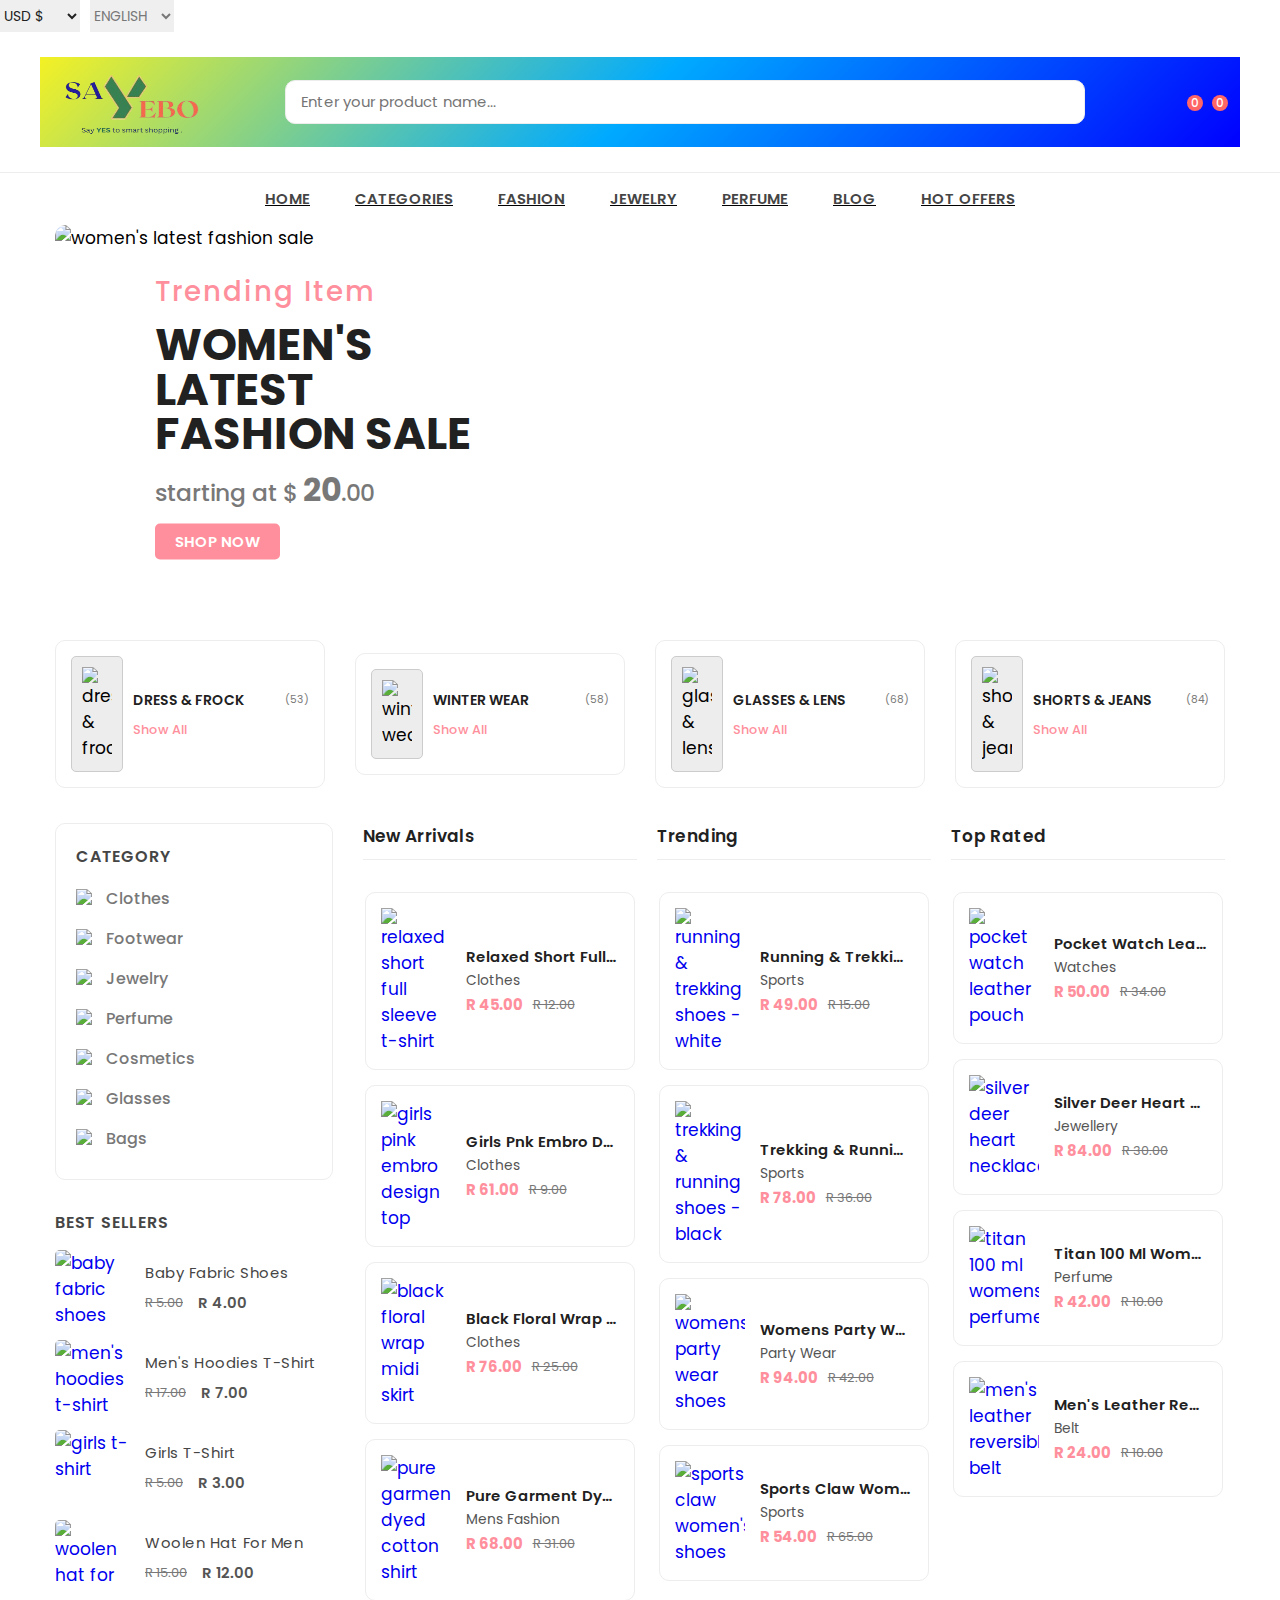
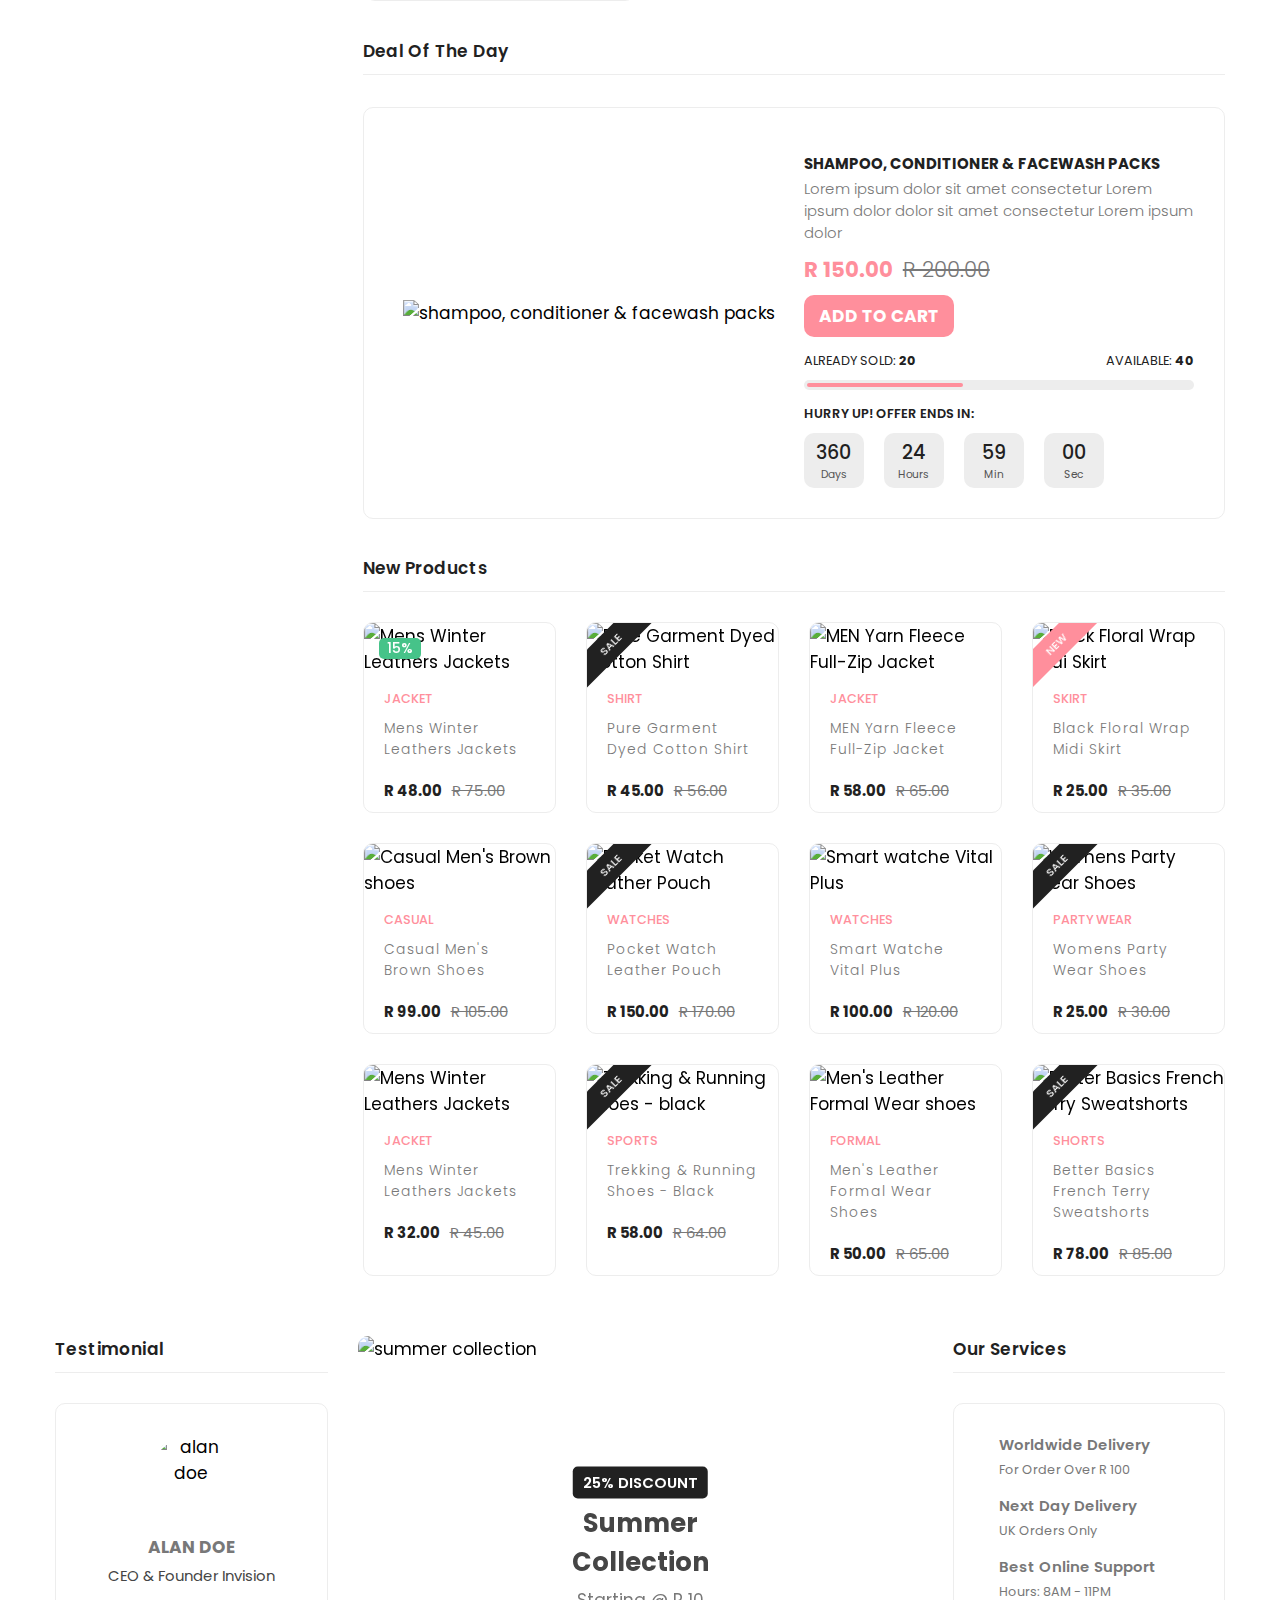
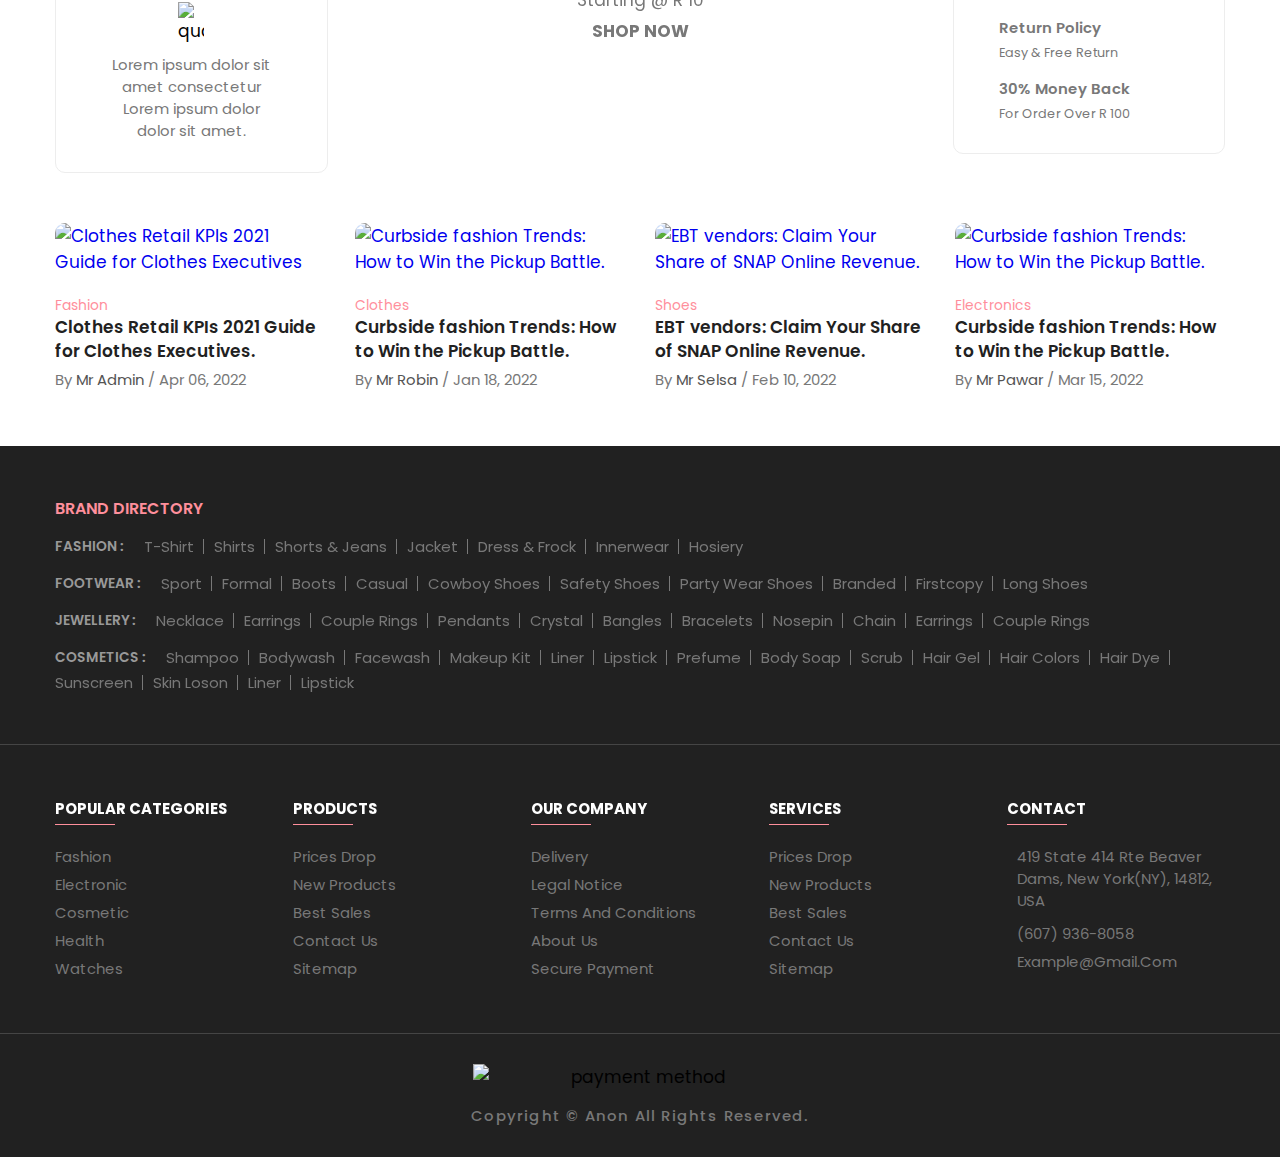
==== commit b7f2b4d5: "initial commit" ====
--- a/index.html
+++ b/index.html
@@ -206,9 +206,12 @@
 
         <div class="header-user-actions">
 
-          <button class="action-btn">
-            <ion-icon name="person-outline"></ion-icon>
-          </button>
+          <a href="login.html">
+            <button class="action-btn">
+              <ion-icon name="person-outline"></ion-icon>
+            </button>
+          </a>
+
 
           <button class="action-btn">
             <ion-icon name="heart-outline"></ion-icon>
@@ -230,13 +233,13 @@
 
       <div class="container">
 
-        <ul class="desktop-menu-category-list">
+        <u class="desktop-menu-category-list">
 
           <li class="menu-category">
             <a href="#" class="menu-title">Home</a>
           </li>
 
-          <!-- <li class="menu-category">
+          <li class="menu-category">
             <a href="#" class="menu-title">Categories</a>
 
             <div class="dropdown-panel">
@@ -265,9 +268,9 @@
 
                 <li class="panel-list-item">
                   <a href="#">Drone</a>
-                </li> -->
-
-                <!-- <li class="panel-list-item">
+                </li>
+
+                <li class="panel-list-item">
                   <a href="#">Hoverboards</a>
                 </li>
 
@@ -279,7 +282,6 @@
                 </li>
 
               </ul>
-
               <ul class="dropdown-panel-list">
 
                 <li class="menu-title">
@@ -417,7 +419,7 @@
                 </li>
 
               </ul>
-              \<ul class="dropdown-panel-list">
+              <ul class="dropdown-panel-list">
 
                 <li class="menu-title">
                   <a href="#">Garden,Pool & Patio</a>
@@ -450,67 +452,65 @@
                 </li>
 
               </ul>
-            </div> -->
-          <!-- </li> -->
+            </div>
+          </li>
+          <!-- <li class="menu-category">
+          <a href="#" class="menu-title">Electronics</a>
+
+          <ul class="dropdown-list">
+            <li class="dropdown-item">
+              <a href="#">Television</a>
+            </li>
+
+            <li class="dropdown-item">
+              <a href="#">Mouse & Keyboards</a>
+            </li>
+
+            <li class="dropdown-item">
+              <a href="#">Wifi router</a>
+            </li>
+
+            <li class="dropdown-item">
+              <a href="#">Storage Devices</a>
+            </li>
+
+          </ul>
+        </li> -->
 
           <li class="menu-category">
-            <a href="#" class="menu-title">Electronics</a>
+            <a href="#" class="menu-title">Fashion</a>
 
             <ul class="dropdown-list">
 
               <li class="dropdown-item">
-                <a href="#">Television</a>
+                <a href="#">Men's Wear</a>
               </li>
 
               <li class="dropdown-item">
-                <a href="#">Mouse & Keyboards</a>
+                <a href="#">Women's Wear</a>
               </li>
 
               <li class="dropdown-item">
-                <a href="#">Wifi router</a>
+                <a href="#">Kidswear</a>
               </li>
 
               <li class="dropdown-item">
-                <a href="#">Storage Devices</a>
+                <a href="#">Accessories</a>
               </li>
 
             </ul>
           </li>
 
           <li class="menu-category">
-            <a href="#" class="menu-title">Women's</a>
+            <a href="#" class="menu-title">Jewelry</a>
 
             <ul class="dropdown-list">
-
-              <li class="dropdown-item">
-                <a href="#">Dress & Frock</a>
-              </li>
 
               <li class="dropdown-item">
                 <a href="#">Earrings</a>
               </li>
 
               <li class="dropdown-item">
-                <a href="#">Necklace</a>
-              </li>
-
-              <li class="dropdown-item">
-                <a href="#">Makeup Kit</a>
-              </li>
-
-            </ul>
-          </li>
-
-          <li class="menu-category">
-            <a href="#" class="menu-title">Jewelry</a>
-
-            <ul class="dropdown-list">
-
-              <li class="dropdown-item">
-                <a href="#">Earrings</a>
-              </li>
-
-              <li class="dropdown-item">
                 <a href="#">Couple Rings</a>
               </li>
 
@@ -557,8 +557,8 @@
             <a href="#" class="menu-title">Hot Offers</a>
           </li>
 
-        </ul>
-
+          </ul>
+        </u>
       </div>
 
     </nav>
@@ -801,7 +801,7 @@
         <ul class="menu-social-container">
 
           <li>
-            <a href="#" class="social-link">
+            <a href="" class="social-link">
               <ion-icon name="logo-facebook"></ion-icon>
             </a>
           </li>
@@ -1097,23 +1097,9 @@
       </div>
 
     </div>
-
-
-
-
-
-    <!--
-      - PRODUCT
-    -->
-
     <div class="product-container">
 
       <div class="container">
-
-
-        <!--
-          - SIDEBAR
-        -->
 
         <div class="sidebar  has-scrollbar" data-mobile-menu>
 
--- a/assets/css/style.css
+++ b/assets/css/style.css
@@ -15,11 +15,9 @@
 \*-----------------------------------*/
 
 :root {
-
   /**
    * colors
    */
-
   --spanish-gray: hsl(0, 0%, 60%);
   --sonic-silver: hsl(0, 0%, 47%);
   --eerie-black: hsl(0, 0%, 13%);
@@ -31,6 +29,10 @@
   --cultured: hsl(0, 0%, 93%);
   --white: hsl(0, 100%, 100%);
   --onyx: hsl(0, 0%, 27%);
+  
+  /* New gradient colors */
+  --gradient-primary: linear-gradient(135deg, var(--salmon-pink), var(--bittersweet));
+  --gradient-secondary: linear-gradient(135deg, var(--ocean-green), var(--sandy-brown));
 
   /**
    * typography
@@ -62,10 +64,13 @@
   --border-radius-sm: 5px;
 
   /**
-   * transition 
-   */
-
+   * transitions & animations
+   */
   --transition-timing: 0.2s ease;
+  --transition-slow: 0.4s cubic-bezier(0.25, 0.46, 0.45, 0.94);
+  --box-shadow-sm: 0 2px 8px hsla(0, 0%, 0%, 0.1);
+  --box-shadow-md: 0 4px 12px hsla(0, 0%, 0%, 0.15);
+  --box-shadow-lg: 0 8px 24px hsla(0, 0%, 0%, 0.2);
 
 }
 
@@ -359,20 +364,60 @@
   margin-bottom: 16px;
 }
 
-.btn-newsletter {
-  background: var(--eerie-black);
-  color: var(--white);
+/* Enhanced buttons */
+.btn {
+  display: inline-flex;
+  align-items: center;
+  justify-content: center;
+  gap: 8px;
   font-size: var(--fs-7);
   font-weight: var(--weight-600);
   text-transform: uppercase;
-  padding: 10px 15px;
-  border-radius: var(--border-radius-sm);
+  padding: 12px 24px;
+  border-radius: var(--border-radius-md);
+  transition: var(--transition-slow);
+  cursor: pointer;
+  border: none;
+  outline: none;
+}
+
+.btn-primary {
+  background: var(--gradient-primary);
+  color: var(--white);
+  box-shadow: var(--box-shadow-sm);
+}
+
+.btn-primary:hover {
+  transform: translateY(-2px);
+  box-shadow: var(--box-shadow-md);
+}
+
+.btn-secondary {
+  background: var(--gradient-secondary);
+  color: var(--white);
+  box-shadow: var(--box-shadow-sm);
+}
+
+.btn-secondary:hover {
+  transform: translateY(-2px);
+  box-shadow: var(--box-shadow-md);
+}
+
+.btn-outline {
+  background: transparent;
+  color: var(--eerie-black);
+  border: 2px solid var(--eerie-black);
+}
+
+.btn-outline:hover {
+  background: var(--eerie-black);
+  color: var(--white);
+}
+
+.btn-newsletter {
+  @extend .btn;
+  @extend .btn-primary;
   margin: auto;
-  transition: var(--transition-timing);
-}
-
-.btn-newsletter:hover {
-  background: var(--salmon-pink);
 }
 
 
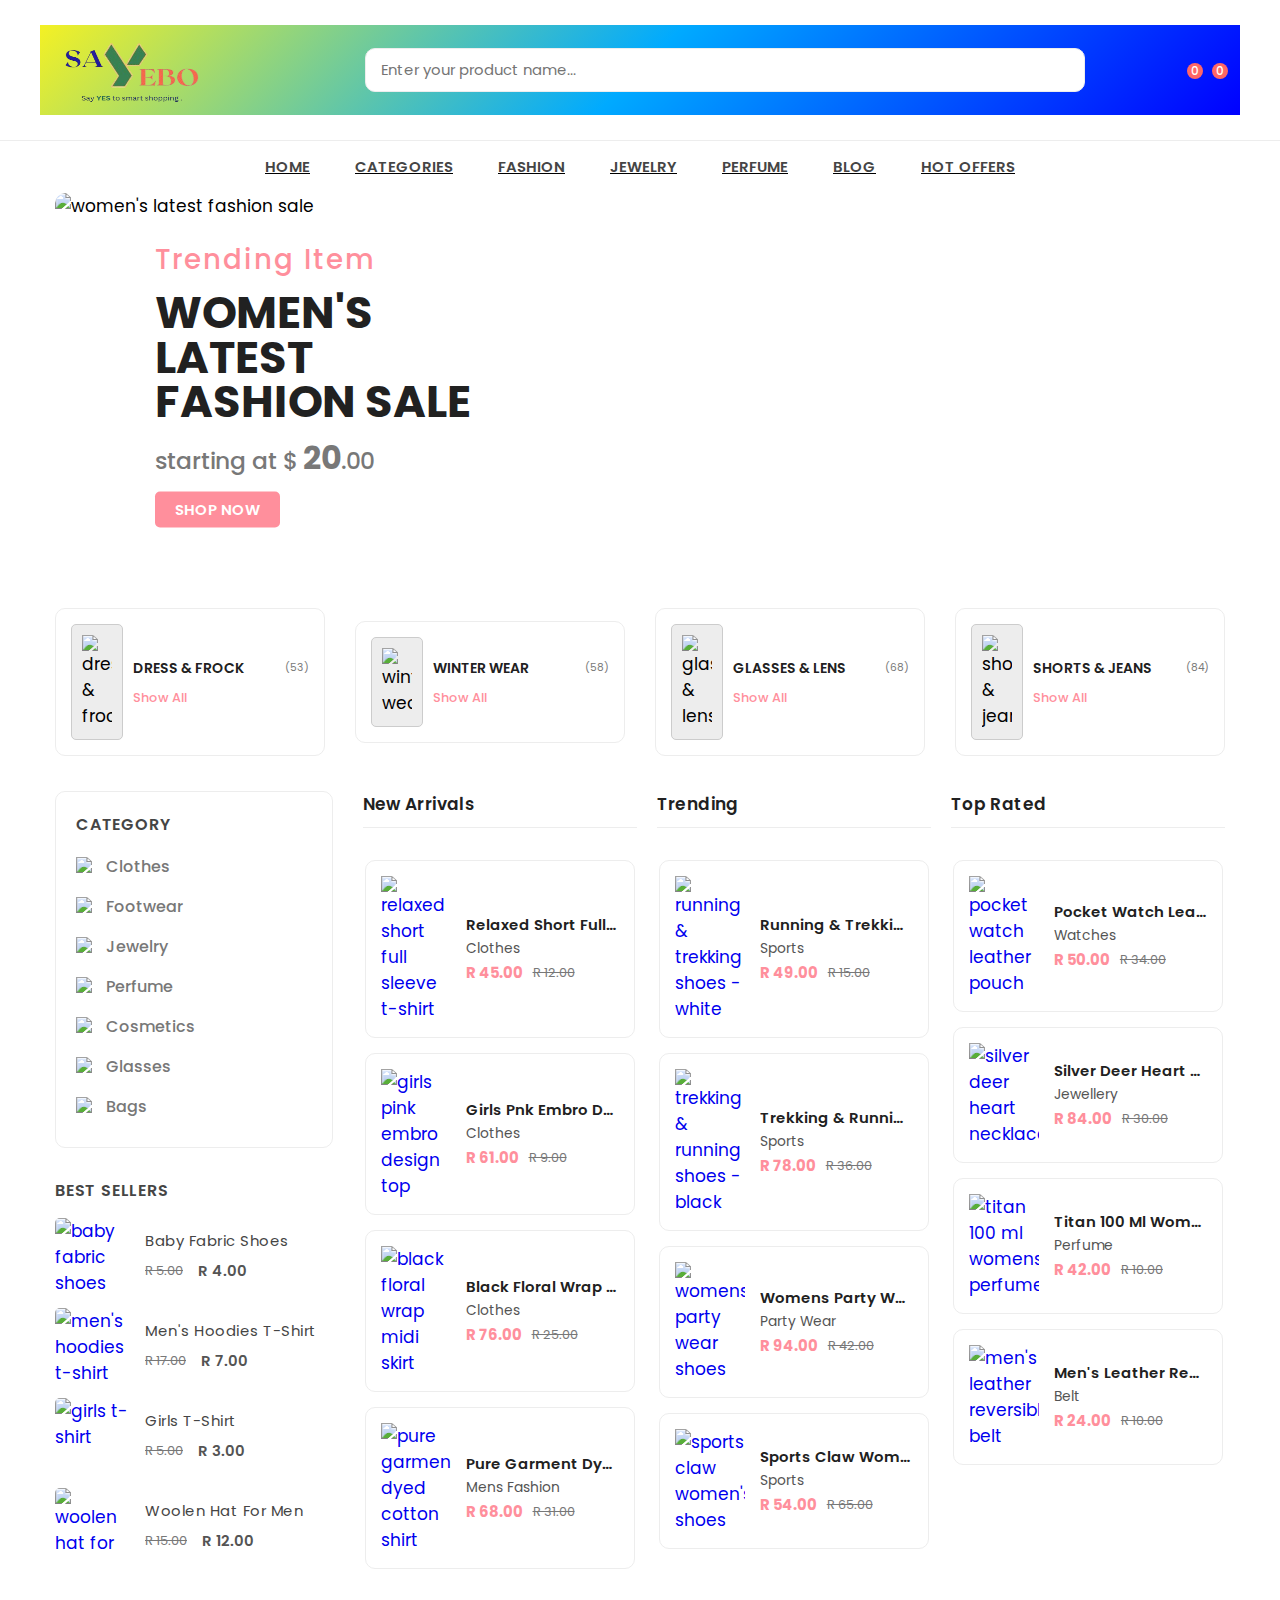
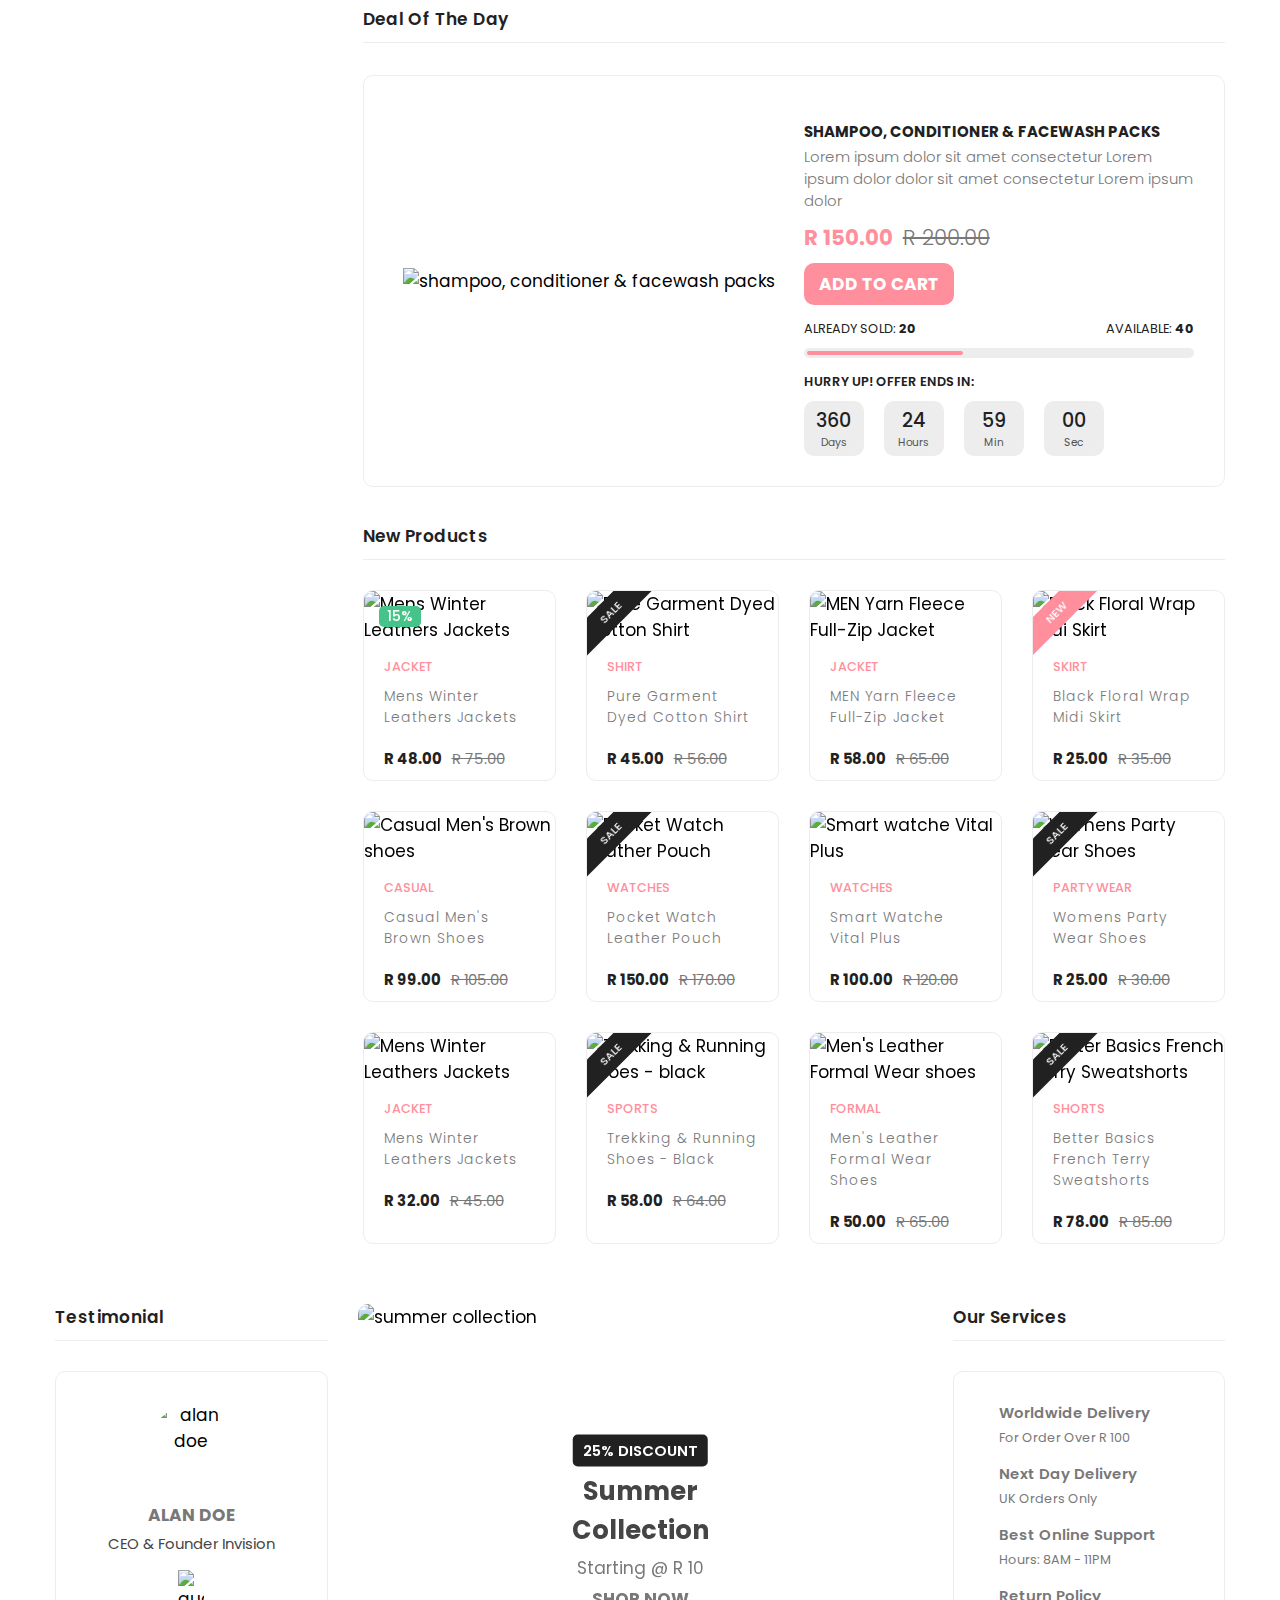
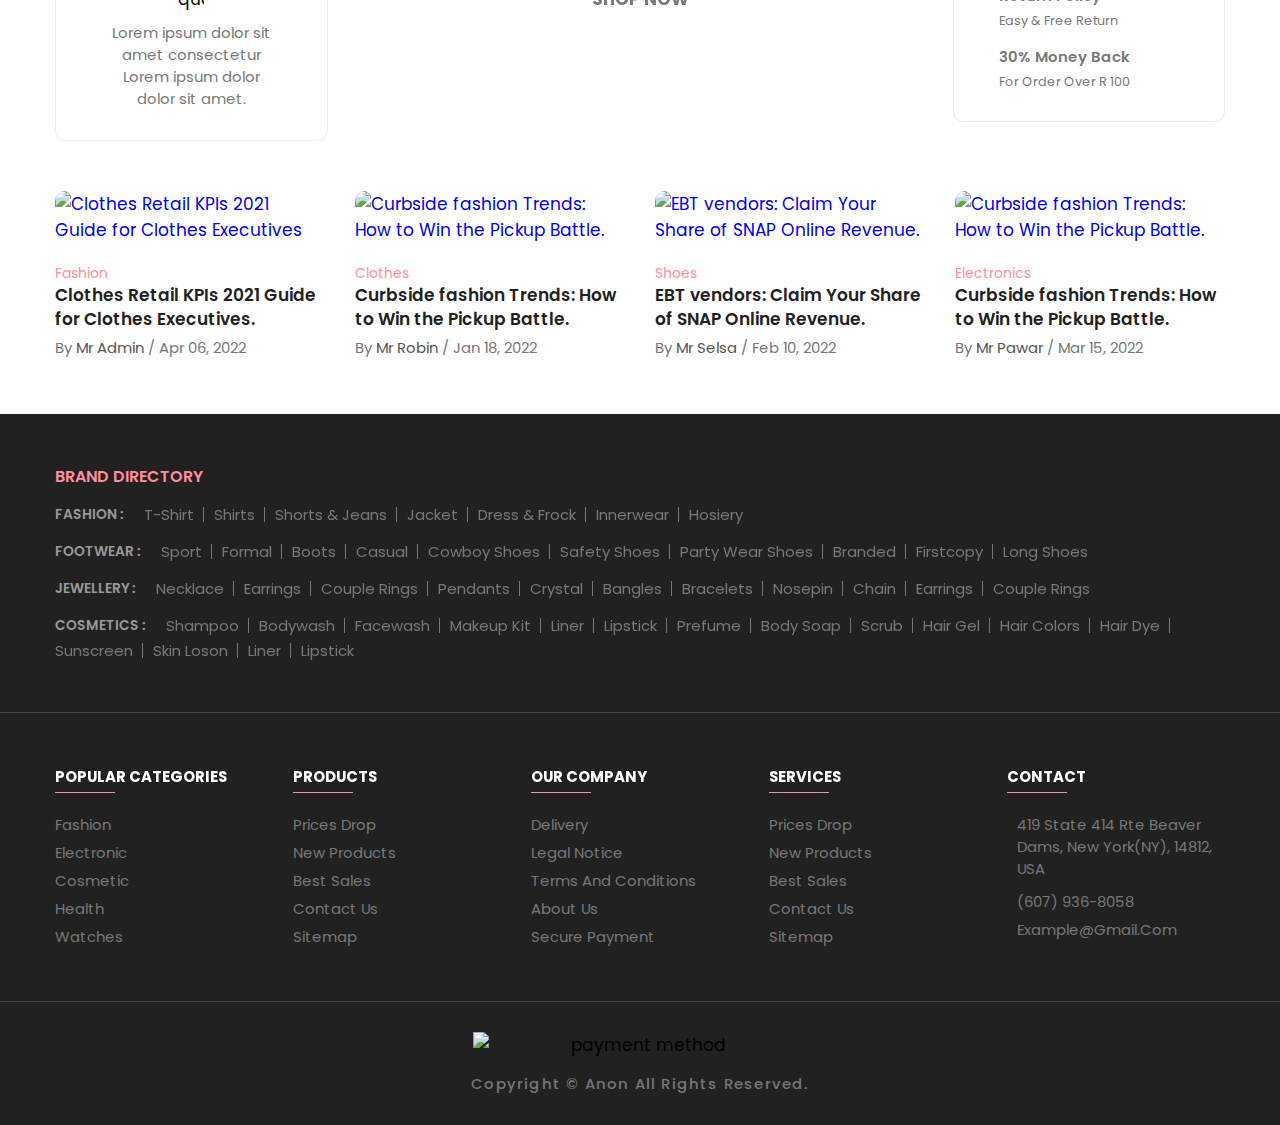
==== commit d420e016: "phone screen" ====
--- a/index.html
+++ b/index.html
@@ -5,12 +5,12 @@
   <meta charset="UTF-8">
   <meta http-equiv="X-UA-Compatible" content="IE=edge">
   <meta name="viewport" content="width=device-width, initial-scale=1.0">
-  <title>Anon - eCommerce Website</title>
+  <title>Sayebo - eCommerce Website</title>
 
   <!--
     - favicon
   -->
-  <link rel="shortcut icon" href="./assets/images/logo/favicon.ico" type="image/x-icon">
+  <link rel="shortcut icon" href="" type="image/x-icon">
 
   <!--
     - custom css link
@@ -37,7 +37,7 @@
     - MODAL
   -->
 
-  <div class="modal" data-modal>
+  <!-- <div class="modal" data-modal>
 
     <div class="modal-close-overlay" data-modal-overlay></div>
 
@@ -45,13 +45,13 @@
 
       <button class="modal-close-btn" data-modal-close>
         <ion-icon name="close-outline"></ion-icon>
-      </button>
-
-      <div class="newsletter-img">
+      </button> -->
+
+      <!-- <div class="newsletter-img">
         <img src="./assets/images/newsletter.png" alt="subscribe newsletter" width="400" height="400">
-      </div>
-
-      <div class="newsletter">
+      </div> -->
+
+      <!-- <div class="newsletter">
 
         <form action="#">
 
@@ -73,388 +73,790 @@
 
       </div>
 
+    </div>-->
+
     </div>
 
-  </div>
-
-
-
-
-
-  <!--
+
+
+
+
+    <!--
     - NOTIFICATION TOAST
   -->
 
-  <div class="notification-toast" data-toast>
-
-    <button class="toast-close-btn" data-toast-close>
-      <ion-icon name="close-outline"></ion-icon>
-    </button>
-
-    <div class="toast-banner">
-      <img src="./assets/images/products/jewellery-1.jpg" alt="Rose Gold Earrings" width="80" height="70">
+    <div class="notification-toast" data-toast>
+
+      <button class="toast-close-btn" data-toast-close>
+        <ion-icon name="close-outline"></ion-icon>
+      </button>
+
+      <div class="toast-banner">
+        <img src="./assets/images/products/jewellery-1.jpg" alt="Rose Gold Earrings" width="80" height="70">
+      </div>
+
+      <div class="toast-detail">
+
+        <p class="toast-message">
+          Someone in new just bought
+        </p>
+
+        <p class="toast-title">
+          Rose Gold Earrings
+        </p>
+
+        <p class="toast-meta">
+          <time datetime="PT2M">2 Minutes</time> ago
+        </p>
+
+      </div>
+
     </div>
 
-    <div class="toast-detail">
-
-      <p class="toast-message">
-        Someone in new just bought
-      </p>
-
-      <p class="toast-title">
-        Rose Gold Earrings
-      </p>
-
-      <p class="toast-meta">
-        <time datetime="PT2M">2 Minutes</time> ago
-      </p>
-
-    </div>
-
-  </div>
-
-
-
-
-
-  <!--
+
+
+
+
+    <!--
     - HEADER
   -->
 
-  <header>
-
-    <!-- <div class="header-top">
-
-      <div class="container">
-
-        <ul class="header-social-container">
-
-          <li>
-            <a href="#" class="social-link">
-              <ion-icon name="logo-facebook"></ion-icon>
-            </a>
-          </li>
-
-          <li>
-            <a href="#" class="social-link">
-              <ion-icon name="logo-twitter"></ion-icon>
-            </a>
-          </li>
-
-          <li>
-            <a href="#" class="social-link">
-              <ion-icon name="logo-instagram"></ion-icon>
-            </a>
-          </li>
-
-          <li>
-            <a href="#" class="social-link">
-              <ion-icon name="logo-linkedin"></ion-icon>
-            </a>
-          </li>
-
-        </ul>
-
-        <div class="header-alert-news">
-          <p>
-            <b>Free Shipping</b>
-            This Week Order Over - R 
-            55
-          </p>
-        </div> -->
-
-    <div class="header-top-actions">
-
-      <select name="currency">
-
-        <option value="usd">USD &dollar;</option>
-        <option value="eur">EUR &euro;</option>
-
-      </select>
-
-      <select name="language">
-
-        <option value="en-US">English</option>
-        <option value="es-ES">Espa&ntilde;ol</option>
-        <option value="fr">Fran&ccedil;ais</option>
-
-      </select>
+    <header>
+
+      <!-- AUTH MODAL -->
+      <div id="authModal" class="auth-modal">
+        <div class="auth-modal-content">
+          <div class="auth-header">
+            <img src="assets/images/bcom-logo-removebg-preview.png" alt="Sayebo Logo" class="auth-logo" style="display: block; margin: 0 auto;" />
+            <h2 class="auth-title">Welcome to Sayebo</h2>
+            <p class="auth-tagline">Your vibe. Your cart. Your rules.</p>
+          </div>
+
+          <span class="auth-close">&times;</span>
+
+          <div class="form-toggle">
+            <button id="showLogin" class="active">Login</button>
+            <button id="showSignup">Sign Up</button>
+          </div>
+
+          <!-- Login Form -->
+          <form id="loginForm" class="auth-form">
+            <input type="text" placeholder="Email or Phone" required>
+            <input type="password" placeholder="Password" required>
+            <button type="submit">Login</button>
+          </form>
+
+          <!-- Signup Form -->
+          <form id="signupForm" class="auth-form" style="display: none;">
+            <input type="text" placeholder="First Name" required>
+            <input type="text" placeholder="Last Name" required>
+            <input type="email" placeholder="Email" required>
+            <input type="password" placeholder="Password" required>
+            <button type="submit">Sign Up</button>
+          </form>
+        </div>
+      </div>
+
+      <style>
+        .auth-modal {
+          display: none;
+          position: fixed;
+          z-index: 9999;
+          left: 0;
+          top: 0;
+          width: 100%;
+          height: 100%;
+          background: rgba(10, 10, 10, 0.6);
+          justify-content: center;
+          align-items: center;
+        }
+
+        .auth-modal-content {
+          background: #ffffff;
+          padding: 2rem;
+          border-radius: 15px;
+          max-width: 420px;
+          width: 90%;
+          position: relative;
+          box-shadow: 0 0 20px rgba(0, 0, 0, 0.15);
+          animation: fadeIn 0.5s ease-in-out;
+        }
+
+        .auth-header {
+          text-align: center;
+          margin-bottom: 1rem;
+        }
+
+        .auth-logo {
+          width: 80px;
+          margin-bottom: 0.5rem;
+        }
+
+        .auth-title {
+          font-size: 1.5rem;
+          font-weight: 700;
+          color: #2e1065;
+        }
+
+        .auth-tagline {
+          font-size: 0.9rem;
+          color: #6b7280;
+        }
+
+        .auth-close {
+          position: absolute;
+          top: 10px;
+          right: 15px;
+          font-size: 24px;
+          color: #6b7280;
+          cursor: pointer;
+        }
+
+        .form-toggle {
+          display: flex;
+          justify-content: space-between;
+          margin-bottom: 20px;
+          border-bottom: 2px solid #f3f4f6;
+        }
+
+        .form-toggle button {
+          background: none;
+          border: none;
+          padding: 10px 20px;
+          cursor: pointer;
+          font-weight: 600;
+          font-size: 1rem;
+          color: #6b7280;
+        }
+
+        .form-toggle .active {
+          color: #4f46e5;
+          border-bottom: 3px solid #4f46e5;
+        }
+
+        .auth-form {
+          display: flex;
+          flex-direction: column;
+        }
+
+        .auth-form input {
+          margin-bottom: 15px;
+          padding: 10px;
+          border: 1px solid #d1d5db;
+          border-radius: 8px;
+          font-size: 0.9rem;
+        }
+
+        .auth-form button {
+          background: linear-gradient(90deg, #6366f1, #8b5cf6);
+          color: white;
+          border: none;
+          padding: 12px;
+          font-size: 1rem;
+          font-weight: 600;
+          border-radius: 8px;
+          cursor: pointer;
+          transition: background 0.3s ease;
+        }
+
+        .auth-form button:hover {
+          background: linear-gradient(90deg, #0077ff, #005ecf);
+        }
+
+        @keyframes fadeIn {
+          from {
+            opacity: 0;
+            transform: translateY(-20px);
+          }
+
+          to {
+            opacity: 1;
+            transform: translateY(0);
+          }
+        }
+      </style>
+
+      <script>
+        window.onload = function () {
+          setTimeout(() => {
+            const modal = document.getElementById("authModal");
+            modal.style.display = "flex";
+          }, 3000);
+        };
+
+        const closeBtn = document.querySelector(".auth-close");
+        const modal = document.getElementById("authModal");
+        const loginToggle = document.getElementById("showLogin");
+        const signupToggle = document.getElementById("showSignup");
+        const loginForm = document.getElementById("loginForm");
+        const signupForm = document.getElementById("signupForm");
+
+        closeBtn.onclick = function () {
+          modal.style.display = "none";
+        };
+
+        loginToggle.onclick = function () {
+          loginForm.style.display = "flex";
+          signupForm.style.display = "none";
+          loginToggle.classList.add("active");
+          signupToggle.classList.remove("active");
+        };
+
+        signupToggle.onclick = function () {
+          signupForm.style.display = "flex";
+          loginForm.style.display = "none";
+          signupToggle.classList.add("active");
+          loginToggle.classList.remove("active");
+        };
+
+        window.onclick = function (event) {
+          if (event.target === modal) {
+            modal.style.display = "none";
+          }
+        };
+      </script>
+
+      <!-- <div class="header-top-actions">
+
+        <select name="currency">
+
+          <option value="usd">USD &dollar;</option>
+          <option value="eur">EUR &euro;</option>
+
+        </select>
+
+        <select name="language">
+
+          <option value="en-US">English</option>
+          <option value="es-ES">Espa&ntilde;ol</option>
+          <option value="fr">Fran&ccedil;ais</option>
+
+        </select>
+
+      </div> -->
+
+  </div>
+
+  </div>
+
+  <div class="header-main">
+    <!-- Mobile Menu Toggle -->
+    <button class="mobile-menu-toggle" onclick="toggleMobileMenu()">
+    <ion-icon name="menu-outline"></ion-icon>
+    </button>
+
+
+    <div class="container">
+
+      <!-- Desktop Logo -->
+<a href="#" class="header-logo desktop-only">
+  <img src="assets/images/bcom-logo-removebg-preview.png" alt="sayebo logo" width="150" height="90">
+</a>
+
+<!-- Mobile Logo (Top-Left Only) -->
+<a href="#" class="mobile-header-logo mobile-only">
+  <img src="assets/images/bcom-logo-removebg-preview.png" alt="sayebo logo" width="120" height="70">
+</a>
+
+
+      <!-- Top-left Search Icon for Mobile
+<div class="mobile-top-search">
+  <button onclick="toggleTopSearch()">
+    <ion-icon name="search-outline"></ion-icon>
+  </button>
+</div> -->
+<br>
+<!-- Hidden Search Input Bar -->
+<div class="top-search-bar" id="topSearchBar">
+  <input type="text" placeholder="Enter your product name..." />
+  <button>
+    <ion-icon name="search-outline"></ion-icon>
+  </button>
+</div>
+
+
+      <div class="header-search-container">
+
+        <input type="search" name="search" class="search-field" placeholder="Enter your product name...">
+
+        <button class="search-btn">
+          <ion-icon name="search-outline"></ion-icon>
+        </button>
+
+      </div>
+
+      <div class="header-user-actions">
+
+        <a href="trail.html">
+          <button class="action-btn">
+            <ion-icon name="person-outline"></ion-icon>
+          </button>
+        </a>
+
+
+        <button class="action-btn">
+          <ion-icon name="heart-outline"></ion-icon>
+          <span class="count">0</span>
+        </button>
+
+        <button class="action-btn">
+          <ion-icon name="bag-handle-outline"></ion-icon>
+          <span class="count">0</span>
+        </button>
+
+      </div>
 
     </div>
 
-    </div>
-
-    </div>
-
-    <div class="header-main">
-
-      <div class="container">
-
-        <a href="#" class="header-logo">
-          <img src="assets\images\bcom-logo-removebg-preview.png" alt="sayebo logo" width="150" height="90">
-        </a>
-
-        <div class="header-search-container">
-
-          <input type="search" name="search" class="search-field" placeholder="Enter your product name...">
-
-          <button class="search-btn">
-            <ion-icon name="search-outline"></ion-icon>
-          </button>
-
-        </div>
-
-        <div class="header-user-actions">
-
-          <a href="login.html">
-            <button class="action-btn">
-              <ion-icon name="person-outline"></ion-icon>
-            </button>
-          </a>
-
-
-          <button class="action-btn">
-            <ion-icon name="heart-outline"></ion-icon>
-            <span class="count">0</span>
-          </button>
-
-          <button class="action-btn">
-            <ion-icon name="bag-handle-outline"></ion-icon>
-            <span class="count">0</span>
-          </button>
-
-        </div>
-
-      </div>
-
-    </div>
-
-    <nav class="desktop-navigation-menu">
-
-      <div class="container">
-
-        <u class="desktop-menu-category-list">
-
-          <li class="menu-category">
-            <a href="#" class="menu-title">Home</a>
-          </li>
-
-          <li class="menu-category">
-            <a href="#" class="menu-title">Categories</a>
-
-            <div class="dropdown-panel">
-
-              <ul class="dropdown-panel-list">
-
-                <li class="menu-title">
-                  <a href="#">Electronics</a>
-                </li>
-
-                <li class="panel-list-item">
-                  <a href="#">Television</a>
-                </li>
-
-                <li class="panel-list-item">
-                  <a href="#">Storage Devices</a>
-                </li>
-
-                <li class="panel-list-item">
-                  <a href="#">Keyboard & Mouse</a>
-                </li>
-
-                <li class="panel-list-item">
-                  <a href="#">Wifi Router & Backup</a>
-                </li>
-
-                <li class="panel-list-item">
-                  <a href="#">Drone</a>
-                </li>
-
-                <li class="panel-list-item">
-                  <a href="#">Hoverboards</a>
-                </li>
-
-                <li class="panel-list-item">
-                  <a href="#">
-                    <img src="./assets/images/electronics-banner-1.jpg" alt="headphone collection" width="250"
-                      height="119">
-                  </a>
-                </li>
-
-              </ul>
-              <ul class="dropdown-panel-list">
-
-                <li class="menu-title">
-                  <a href="#">Fashion</a>
-                </li>
-
-                <li class="panel-list-item">
-                  <a href="#">Men's wear</a>
-                </li>
-
-                <li class="panel-list-item">
-                  <a href="#">Women's Wear</a>
-                </li>
-
-                <li class="panel-list-item">
-                  <a href="#">Kidswear</a>
-                </li>
-
-                <li class="panel-list-item">
-                  <a href="#">Winter Wear</a>
-                </li>
-
-                <li class="panel-list-item">
-                  <a href="#">Accessories</a>
-                </li>
-
-                <li class="panel-list-item">
-                  <a href="#">
-                    <img src="./assets/images/mens-banner.jpg" alt="men's fashion" width="250" height="119">
-                  </a>
-                </li>
-
-              </ul>
-
-              <ul class="dropdown-panel-list">
-
-                <li class="menu-title">
-                  <a href="#">Gaming & Media
-                  </a>
-                </li>
-
-                <li class="panel-list-item">
-                  <a href="#">Play station
-                  </a>
-                </li>
-
-                <li class="panel-list-item">
-                  <a href="#">Xbox</a>
-                </li>
-
-                <li class="panel-list-item">
-                  <a href="#">PC gaming</a>
-                </li>
-
-                <li class="panel-list-item">
-                  <a href="#">Gaming Chair
-                  </a>
-                </li>
-
-                <li class="panel-list-item">
-                  <a href="#">Gaming accessories</a>
-                </li>
-
-                <li class="panel-list-item">
-                  <a href="#">
-                    <img src="./assets/images/womens-banner.jpg" alt="women's fashion" width="250" height="119">
-                  </a>
-                </li>
-
-              </ul>
-
-              <ul class="dropdown-panel-list">
-
-                <li class="menu-title">
-                  <a href="#">Garden,Pool & Patio</a>
-                </li>
-
-                <li class="panel-list-item">
-                  <a href="#">Garden Tools</a>
-                </li>
-
-                <li class="panel-list-item">
-                  <a href="#">Hose</a>
-                </li>
-
-                <li class="panel-list-item">
-                  <a href="#">Pool Accessories</a>
-                </li>
-
-                <li class="panel-list-item">
-                  <a href="#">Patio Furniture & Heater</a>
-                </li>
-
-                <li class="panel-list-item">
-                  <a href="#">Braais & Accessories</a>
-                </li>
-
-                <li class="panel-list-item">
-                  <a href="#">
-                    <img src="./assets/images/electronics-banner-2.jpg" alt="mouse collection" width="250" height="119">
-                  </a>
-                </li>
-
-              </ul>
-              <ul class="dropdown-panel-list">
-
-                <li class="menu-title">
-                  <a href="#">Camping & Outdoor</a>
-                </li>
-
-                <li class="panel-list-item">
-                  <a href="#">Camping Furniture</a>
-                </li>
-
-                <li class="panel-list-item">
-                  <a href="#">Tents</a>
-                </li>
-
-                <li class="panel-list-item">
-                  <a href="#">Cooler and refrigirator</a>
-                </li>
-
-                <li class="panel-list-item">
-                  <a href="#">Drone & Gopro</a>
-                </li>
-
-                <li class="panel-list-item">
-                  <a href="#">Fishing accesories</a>
-                </li>
-
-                <li class="panel-list-item">
-                  <a href="#">
-                    <img src="./assets/images/electronics-banner-2.jpg" alt="mouse collection" width="250" height="119">
-                  </a>
-                </li>
-
-              </ul>
-              <ul class="dropdown-panel-list">
-
-                <li class="menu-title">
-                  <a href="#">Garden,Pool & Patio</a>
-                </li>
-
-                <li class="panel-list-item">
-                  <a href="#">Garden Tools</a>
-                </li>
-
-                <li class="panel-list-item">
-                  <a href="#">Hose</a>
-                </li>
-
-                <li class="panel-list-item">
-                  <a href="#">Pool Accessories</a>
-                </li>
-
-                <li class="panel-list-item">
-                  <a href="#">Patio Furniture & Heater</a>
-                </li>
-
-                <li class="panel-list-item">
-                  <a href="#">Braais & Accessories</a>
-                </li>
-
-                <li class="panel-list-item">
-                  <a href="#">
-                    <img src="./assets/images/electronics-banner-2.jpg" alt="mouse collection" width="250" height="119">
-                  </a>
-                </li>
-
-              </ul>
-            </div>
-          </li>
-          <!-- <li class="menu-category">
+  </div>
+
+  <!-- Mobile Slide-Out Menu -->
+  <div class="mobile-menu" id="mobileMenu">
+  <button class="close-menu" onclick="toggleMobileMenu()">&times;</button>
+  <ul>
+    <li><a href="index.html"><ion-icon name="home-outline"></ion-icon> Home</a></li>
+    <li><a href="shop.html"><ion-icon name="storefront-outline"></ion-icon> Shop</a></li>
+    <li><a href="categories.html"><ion-icon name="grid-outline"></ion-icon> Categories</a></li>
+    <li><a href="wishlist.html"><ion-icon name="heart-outline"></ion-icon> Wishlist</a></li>
+    <li><a href="cart.html"><ion-icon name="bag-handle-outline"></ion-icon> Cart</a></li>
+    <li><a href="orders.html"><ion-icon name="receipt-outline"></ion-icon> Orders</a></li>
+    <li><a href="trail.html"><ion-icon name="log-in-outline"></ion-icon> Login</a></li>
+    <!-- <li><a href="signup.html"><ion-icon name="person-add-outline"></ion-icon> Sign Up</a></li> -->
+  </ul>
+  
+</div>
+<style>
+
+  /* Default: hide mobile logo, show desktop */
+.mobile-only {
+  display: none;
+}
+.desktop-only {
+  display: block;
+}
+
+/* Logo resizing only on mobile */
+@media (max-width: 768px) {
+  .mobile-header-logo img {
+    width: 100px; /* Reduce as needed */
+    height: auto;
+  }
+}
+
+
+/* Mobile screen settings */
+@media (max-width: 768px) {
+  .mobile-only {
+    display: block;
+  }
+
+  .desktop-only {
+    display: none;
+  }
+
+  .mobile-header-logo {
+    position: absolute;
+    top: 10px;
+    left: 10px;
+    z-index: 1002;
+  }
+
+  .mobile-header-logo img {
+    width: 120px;
+    height: auto;
+  }
+}
+
+  /* Search Icon Styling */
+.mobile-top-search {
+  display: none;
+}
+
+.mobile-top-search button {
+  background: none;
+  border: none;
+  font-size: 24px;
+  color: #333;
+  margin-top: 10px;
+}
+
+/* Mobile logo hidden by default */
+.mobile-header-logo {
+  display: none;
+}
+
+/* Show logo at top-left corner only on mobile screens */
+@media (max-width: 768px) {
+  .mobile-header-logo {
+    display: block;
+    position: absolute;
+    top: 10px;
+    left: 10px;
+    z-index: 1002;
+  }
+
+  /* Optional: reduce size for mobile */
+  .mobile-header-logo img {
+    width: 100px;
+    height: auto;
+  }
+}
+
+
+/* Search Bar Styling */
+.top-search-bar {
+  display: none;
+  flex-direction: row;
+  align-items: center;
+  gap: 10px;
+  padding: 10px 15px;
+  background-color: #fff;
+  border-bottom: 1px solid #ccc;
+}
+
+.top-search-bar input {
+  flex: 1;
+  padding: 10px;
+  border-radius: 5px;
+  border: 1px solid #ccc;
+  font-size: 16px;
+}
+
+.top-search-bar button {
+  background: #007bff;
+  color: white;
+  border: none;
+  padding: 10px 14px;
+  border-radius: 5px;
+  font-size: 18px;
+}
+
+/* Show only on small screens */
+@media (max-width: 768px) {
+  .mobile-top-search {
+    display: block;
+    position: absolute;
+    top: 10px;
+    left: 10px;
+    z-index: 1001;
+  }
+
+  .top-search-bar {
+    display: flex;
+  }
+}
+
+  /* Hide toggle button by default */
+  .mobile-menu-toggle {
+  display: none;
+  background-color: transparent; /* Transparent background */
+  border: 1.5px solid #da9057;     /* Border color */
+  font-size: 36px;               /* Slightly reduced icon size */
+  color: #246c50;
+  padding: 0.5px;                  /* Smaller box size */
+  border-radius: 6px;            /* Rounded corners */
+}
+
+
+
+/* Mobile Menu Base */
+.mobile-menu {
+  position: fixed;
+  top: 0;
+  right: -240px;
+  width: 220px;
+  height: auto;
+  background-color: white;
+  z-index: 1000;
+  padding: 30px 20px;
+  box-shadow: -2px 0 10px rgba(0, 0, 0, 0.2);
+  transition: right 0.3s ease;
+}
+
+.mobile-menu ul {
+  list-style: none;
+  padding: 0;
+}
+
+.mobile-menu ul li {
+  margin: 20px 0;
+}
+
+.mobile-menu ul li a {
+  text-decoration: none;
+  color: #333;
+  font-size: 18px;
+}
+
+.mobile-menu .close-menu {
+  position: absolute;
+  top: 10px;
+  right: 15px;
+  font-size: 28px;
+  background: none;
+  border: none;
+  cursor: pointer;
+}
+.mobile-menu ul li a {
+  display: flex;
+  align-items: center;
+  gap: 10px;
+  text-decoration: none;
+  color: #333;
+  font-size: 18px;
+}
+
+.mobile-menu ion-icon {
+  font-size: 20px;
+  color: #555;
+}
+
+/* Show hamburger on mobile */
+@media (max-width: 768px) {
+  .header-search-container {
+    display: none;
+  }
+
+  .mobile-menu-toggle {
+    display: block;
+    margin-left: auto;
+    margin-right: 15px;
+  }
+
+  .header-user-actions {
+    display: none;
+  }
+}
+
+</style>
+
+
+  <nav class="desktop-navigation-menu">
+
+    <div class="container">
+
+      <u class="desktop-menu-category-list">
+
+        <li class="menu-category">
+          <a href="#" class="menu-title">Home</a>
+        </li>
+
+        <li class="menu-category">
+          <a href="#" class="menu-title">Categories</a>
+
+          <div class="dropdown-panel">
+
+            <ul class="dropdown-panel-list">
+
+              <li class="menu-title">
+                <a href="#">Electronics</a>
+              </li>
+
+              <li class="panel-list-item">
+                <a href="#">Television</a>
+              </li>
+
+              <li class="panel-list-item">
+                <a href="#">Storage Devices</a>
+              </li>
+
+              <li class="panel-list-item">
+                <a href="#">Keyboard & Mouse</a>
+              </li>
+
+              <li class="panel-list-item">
+                <a href="#">Wifi Router & Backup</a>
+              </li>
+
+              <li class="panel-list-item">
+                <a href="#">Drone</a>
+              </li>
+
+              <li class="panel-list-item">
+                <a href="#">Hoverboards</a>
+              </li>
+
+              <li class="panel-list-item">
+                <a href="#">
+                  <img src="./assets/images/electronics-banner-1.jpg" alt="headphone collection" width="250"
+                    height="119">
+                </a>
+              </li>
+
+            </ul>
+            <ul class="dropdown-panel-list">
+
+              <li class="menu-title">
+                <a href="#">Fashion</a>
+              </li>
+
+              <li class="panel-list-item">
+                <a href="#">Men's wear</a>
+              </li>
+
+              <li class="panel-list-item">
+                <a href="#">Women's Wear</a>
+              </li>
+
+              <li class="panel-list-item">
+                <a href="#">Kidswear</a>
+              </li>
+
+              <li class="panel-list-item">
+                <a href="#">Winter Wear</a>
+              </li>
+
+              <li class="panel-list-item">
+                <a href="#">Accessories</a>
+              </li>
+
+              <li class="panel-list-item">
+                <a href="#">
+                  <img src="./assets/images/mens-banner.jpg" alt="men's fashion" width="250" height="119">
+                </a>
+              </li>
+
+            </ul>
+
+            <ul class="dropdown-panel-list">
+
+              <li class="menu-title">
+                <a href="#">Gaming & Media
+                </a>
+              </li>
+
+              <li class="panel-list-item">
+                <a href="#">Play station
+                </a>
+              </li>
+
+              <li class="panel-list-item">
+                <a href="#">Xbox</a>
+              </li>
+
+              <li class="panel-list-item">
+                <a href="#">PC gaming</a>
+              </li>
+
+              <li class="panel-list-item">
+                <a href="#">Gaming Chair
+                </a>
+              </li>
+
+              <li class="panel-list-item">
+                <a href="#">Gaming accessories</a>
+              </li>
+
+              <li class="panel-list-item">
+                <a href="#">
+                  <img src="./assets/images/womens-banner.jpg" alt="women's fashion" width="250" height="119">
+                </a>
+              </li>
+
+            </ul>
+
+            <ul class="dropdown-panel-list">
+
+              <li class="menu-title">
+                <a href="#">Garden,Pool & Patio</a>
+              </li>
+
+              <li class="panel-list-item">
+                <a href="#">Garden Tools</a>
+              </li>
+
+              <li class="panel-list-item">
+                <a href="#">Hose</a>
+              </li>
+
+              <li class="panel-list-item">
+                <a href="#">Pool Accessories</a>
+              </li>
+
+              <li class="panel-list-item">
+                <a href="#">Patio Furniture & Heater</a>
+              </li>
+
+              <li class="panel-list-item">
+                <a href="#">Braais & Accessories</a>
+              </li>
+
+              <li class="panel-list-item">
+                <a href="#">
+                  <img src="./assets/images/electronics-banner-2.jpg" alt="mouse collection" width="250" height="119">
+                </a>
+              </li>
+
+            </ul>
+            <ul class="dropdown-panel-list">
+
+              <li class="menu-title">
+                <a href="#">Camping & Outdoor</a>
+              </li>
+
+              <li class="panel-list-item">
+                <a href="#">Camping Furniture</a>
+              </li>
+
+              <li class="panel-list-item">
+                <a href="#">Tents</a>
+              </li>
+
+              <li class="panel-list-item">
+                <a href="#">Cooler and refrigirator</a>
+              </li>
+
+              <li class="panel-list-item">
+                <a href="#">Drone & Gopro</a>
+              </li>
+
+              <li class="panel-list-item">
+                <a href="#">Fishing accesories</a>
+              </li>
+
+              <li class="panel-list-item">
+                <a href="#">
+                  <img src="./assets/images/electronics-banner-2.jpg" alt="mouse collection" width="250" height="119">
+                </a>
+              </li>
+
+            </ul>
+            <ul class="dropdown-panel-list">
+
+              <li class="menu-title">
+                <a href="#">Garden,Pool & Patio</a>
+              </li>
+
+              <li class="panel-list-item">
+                <a href="#">Garden Tools</a>
+              </li>
+
+              <li class="panel-list-item">
+                <a href="#">Hose</a>
+              </li>
+
+              <li class="panel-list-item">
+                <a href="#">Pool Accessories</a>
+              </li>
+
+              <li class="panel-list-item">
+                <a href="#">Patio Furniture & Heater</a>
+              </li>
+
+              <li class="panel-list-item">
+                <a href="#">Braais & Accessories</a>
+              </li>
+
+              <li class="panel-list-item">
+                <a href="#">
+                  <img src="./assets/images/electronics-banner-2.jpg" alt="mouse collection" width="250" height="119">
+                </a>
+              </li>
+
+            </ul>
+          </div>
+        </li>
+        <!-- <li class="menu-category">
           <a href="#" class="menu-title">Electronics</a>
 
           <ul class="dropdown-list">
@@ -477,266 +879,76 @@
           </ul>
         </li> -->
 
-          <li class="menu-category">
-            <a href="#" class="menu-title">Fashion</a>
-
-            <ul class="dropdown-list">
-
-              <li class="dropdown-item">
-                <a href="#">Men's Wear</a>
-              </li>
-
-              <li class="dropdown-item">
-                <a href="#">Women's Wear</a>
-              </li>
-
-              <li class="dropdown-item">
-                <a href="#">Kidswear</a>
-              </li>
-
-              <li class="dropdown-item">
-                <a href="#">Accessories</a>
-              </li>
-
-            </ul>
-          </li>
-
-          <li class="menu-category">
-            <a href="#" class="menu-title">Jewelry</a>
-
-            <ul class="dropdown-list">
-
-              <li class="dropdown-item">
-                <a href="#">Earrings</a>
-              </li>
-
-              <li class="dropdown-item">
-                <a href="#">Couple Rings</a>
-              </li>
-
-              <li class="dropdown-item">
-                <a href="#">Necklace</a>
-              </li>
-
-              <li class="dropdown-item">
-                <a href="#">Bracelets</a>
-              </li>
-
-            </ul>
-          </li>
-
-          <li class="menu-category">
-            <a href="#" class="menu-title">Perfume</a>
-
-            <ul class="dropdown-list">
-
-              <li class="dropdown-item">
-                <a href="#">Clothes Perfume</a>
-              </li>
-
-              <li class="dropdown-item">
-                <a href="#">Deodorant</a>
-              </li>
-
-              <li class="dropdown-item">
-                <a href="#">Flower Fragrance</a>
-              </li>
-
-              <li class="dropdown-item">
-                <a href="#">Air Freshener</a>
-              </li>
-
-            </ul>
-          </li>
-
-          <li class="menu-category">
-            <a href="#" class="menu-title">Blog</a>
-          </li>
-
-          <li class="menu-category">
-            <a href="#" class="menu-title">Hot Offers</a>
-          </li>
+        <li class="menu-category">
+          <a href="#" class="menu-title">Fashion</a>
+
+          <ul class="dropdown-list">
+
+            <li class="dropdown-item">
+              <a href="#">Men's Wear</a>
+            </li>
+
+            <li class="dropdown-item">
+              <a href="#">Women's Wear</a>
+            </li>
+
+            <li class="dropdown-item">
+              <a href="#">Kidswear</a>
+            </li>
+
+            <li class="dropdown-item">
+              <a href="#">Accessories</a>
+            </li>
 
           </ul>
-        </u>
-      </div>
-
-    </nav>
-
-    <div class="mobile-bottom-navigation">
-
-      <button class="action-btn" data-mobile-menu-open-btn>
-        <ion-icon name="menu-outline"></ion-icon>
-      </button>
-
-      <button class="action-btn">
-        <ion-icon name="bag-handle-outline"></ion-icon>
-
-        <span class="count">0</span>
-      </button>
-
-      <button class="action-btn">
-        <ion-icon name="home-outline"></ion-icon>
-      </button>
-
-      <button class="action-btn">
-        <ion-icon name="heart-outline"></ion-icon>
-
-        <span class="count">0</span>
-      </button>
-
-      <button class="action-btn" data-mobile-menu-open-btn>
-        <ion-icon name="grid-outline"></ion-icon>
-      </button>
-
-    </div>
-
-    <nav class="mobile-navigation-menu  has-scrollbar" data-mobile-menu>
-
-      <div class="menu-top">
-        <h2 class="menu-title">Menu</h2>
-
-        <button class="menu-close-btn" data-mobile-menu-close-btn>
-          <ion-icon name="close-outline"></ion-icon>
-        </button>
-      </div>
-
-      <ul class="mobile-menu-category-list">
+        </li>
 
         <li class="menu-category">
-          <a href="#" class="menu-title">Home</a>
+          <a href="#" class="menu-title">Jewelry</a>
+
+          <ul class="dropdown-list">
+
+            <li class="dropdown-item">
+              <a href="#">Earrings</a>
+            </li>
+
+            <li class="dropdown-item">
+              <a href="#">Couple Rings</a>
+            </li>
+
+            <li class="dropdown-item">
+              <a href="#">Necklace</a>
+            </li>
+
+            <li class="dropdown-item">
+              <a href="#">Bracelets</a>
+            </li>
+
+          </ul>
         </li>
 
         <li class="menu-category">
-
-          <button class="accordion-menu" data-accordion-btn>
-            <p class="menu-title">Men's</p>
-
-            <div>
-              <ion-icon name="add-outline" class="add-icon"></ion-icon>
-              <ion-icon name="remove-outline" class="remove-icon"></ion-icon>
-            </div>
-          </button>
-
-          <ul class="submenu-category-list" data-accordion>
-
-            <li class="submenu-category">
-              <a href="#" class="submenu-title">Shirt</a>
+          <a href="#" class="menu-title">Perfume</a>
+
+          <ul class="dropdown-list">
+
+            <li class="dropdown-item">
+              <a href="#">Clothes Perfume</a>
             </li>
 
-            <li class="submenu-category">
-              <a href="#" class="submenu-title">Shorts & Jeans</a>
+            <li class="dropdown-item">
+              <a href="#">Deodorant</a>
             </li>
 
-            <li class="submenu-category">
-              <a href="#" class="submenu-title">Safety Shoes</a>
+            <li class="dropdown-item">
+              <a href="#">Flower Fragrance</a>
             </li>
 
-            <li class="submenu-category">
-              <a href="#" class="submenu-title">Wallet</a>
+            <li class="dropdown-item">
+              <a href="#">Air Freshener</a>
             </li>
 
           </ul>
-
-        </li>
-
-        <li class="menu-category">
-
-          <button class="accordion-menu" data-accordion-btn>
-            <p class="menu-title">Women's</p>
-
-            <div>
-              <ion-icon name="add-outline" class="add-icon"></ion-icon>
-              <ion-icon name="remove-outline" class="remove-icon"></ion-icon>
-            </div>
-          </button>
-
-          <ul class="submenu-category-list" data-accordion>
-
-            <li class="submenu-category">
-              <a href="#" class="submenu-title">Dress & Frock</a>
-            </li>
-
-            <li class="submenu-category">
-              <a href="#" class="submenu-title">Earrings</a>
-            </li>
-
-            <li class="submenu-category">
-              <a href="#" class="submenu-title">Necklace</a>
-            </li>
-
-            <li class="submenu-category">
-              <a href="#" class="submenu-title">Makeup Kit</a>
-            </li>
-
-          </ul>
-
-        </li>
-
-        <li class="menu-category">
-
-          <button class="accordion-menu" data-accordion-btn>
-            <p class="menu-title">Jewelry</p>
-
-            <div>
-              <ion-icon name="add-outline" class="add-icon"></ion-icon>
-              <ion-icon name="remove-outline" class="remove-icon"></ion-icon>
-            </div>
-          </button>
-
-          <ul class="submenu-category-list" data-accordion>
-
-            <li class="submenu-category">
-              <a href="#" class="submenu-title">Earrings</a>
-            </li>
-
-            <li class="submenu-category">
-              <a href="#" class="submenu-title">Couple Rings</a>
-            </li>
-
-            <li class="submenu-category">
-              <a href="#" class="submenu-title">Necklace</a>
-            </li>
-
-            <li class="submenu-category">
-              <a href="#" class="submenu-title">Bracelets</a>
-            </li>
-
-          </ul>
-
-        </li>
-
-        <li class="menu-category">
-
-          <button class="accordion-menu" data-accordion-btn>
-            <p class="menu-title">Perfume</p>
-
-            <div>
-              <ion-icon name="add-outline" class="add-icon"></ion-icon>
-              <ion-icon name="remove-outline" class="remove-icon"></ion-icon>
-            </div>
-          </button>
-
-          <ul class="submenu-category-list" data-accordion>
-
-            <li class="submenu-category">
-              <a href="#" class="submenu-title">Clothes Perfume</a>
-            </li>
-
-            <li class="submenu-category">
-              <a href="#" class="submenu-title">Deodorant</a>
-            </li>
-
-            <li class="submenu-category">
-              <a href="#" class="submenu-title">Flower Fragrance</a>
-            </li>
-
-            <li class="submenu-category">
-              <a href="#" class="submenu-title">Air Freshener</a>
-            </li>
-
-          </ul>
-
         </li>
 
         <li class="menu-category">
@@ -747,88 +959,278 @@
           <a href="#" class="menu-title">Hot Offers</a>
         </li>
 
+        </ul>
+      </u>
+    </div>
+
+  </nav>
+
+  <div class="mobile-bottom-navigation">
+
+    <button class="action-btn" data-mobile-menu-open-btn>
+      <ion-icon name="menu-outline"></ion-icon>
+    </button>
+
+    <button class="action-btn">
+      <ion-icon name="bag-handle-outline"></ion-icon>
+
+      <span class="count">0</span>
+    </button>
+
+    <button class="action-btn">
+      <ion-icon name="home-outline"></ion-icon>
+    </button>
+
+    <button class="action-btn">
+      <ion-icon name="heart-outline"></ion-icon>
+
+      <span class="count">0</span>
+    </button>
+
+    <button class="action-btn" data-mobile-menu-open-btn>
+      <ion-icon name="grid-outline"></ion-icon>
+    </button>
+
+  </div>
+
+  <nav class="mobile-navigation-menu  has-scrollbar" data-mobile-menu>
+
+    <div class="menu-top">
+      <h2 class="menu-title">Menu</h2>
+
+      <button class="menu-close-btn" data-mobile-menu-close-btn>
+        <ion-icon name="close-outline"></ion-icon>
+      </button>
+    </div>
+
+    <ul class="mobile-menu-category-list">
+
+      <li class="menu-category">
+        <a href="#" class="menu-title">Home</a>
+      </li>
+
+      <li class="menu-category">
+
+        <button class="accordion-menu" data-accordion-btn>
+          <p class="menu-title">Men's</p>
+
+          <div>
+            <ion-icon name="add-outline" class="add-icon"></ion-icon>
+            <ion-icon name="remove-outline" class="remove-icon"></ion-icon>
+          </div>
+        </button>
+
+        <ul class="submenu-category-list" data-accordion>
+
+          <li class="submenu-category">
+            <a href="#" class="submenu-title">Shirt</a>
+          </li>
+
+          <li class="submenu-category">
+            <a href="#" class="submenu-title">Shorts & Jeans</a>
+          </li>
+
+          <li class="submenu-category">
+            <a href="#" class="submenu-title">Safety Shoes</a>
+          </li>
+
+          <li class="submenu-category">
+            <a href="#" class="submenu-title">Wallet</a>
+          </li>
+
+        </ul>
+
+      </li>
+
+      <li class="menu-category">
+
+        <button class="accordion-menu" data-accordion-btn>
+          <p class="menu-title">Women's</p>
+
+          <div>
+            <ion-icon name="add-outline" class="add-icon"></ion-icon>
+            <ion-icon name="remove-outline" class="remove-icon"></ion-icon>
+          </div>
+        </button>
+
+        <ul class="submenu-category-list" data-accordion>
+
+          <li class="submenu-category">
+            <a href="#" class="submenu-title">Dress & Frock</a>
+          </li>
+
+          <li class="submenu-category">
+            <a href="#" class="submenu-title">Earrings</a>
+          </li>
+
+          <li class="submenu-category">
+            <a href="#" class="submenu-title">Necklace</a>
+          </li>
+
+          <li class="submenu-category">
+            <a href="#" class="submenu-title">Makeup Kit</a>
+          </li>
+
+        </ul>
+
+      </li>
+
+      <li class="menu-category">
+
+        <button class="accordion-menu" data-accordion-btn>
+          <p class="menu-title">Jewelry</p>
+
+          <div>
+            <ion-icon name="add-outline" class="add-icon"></ion-icon>
+            <ion-icon name="remove-outline" class="remove-icon"></ion-icon>
+          </div>
+        </button>
+
+        <ul class="submenu-category-list" data-accordion>
+
+          <li class="submenu-category">
+            <a href="#" class="submenu-title">Earrings</a>
+          </li>
+
+          <li class="submenu-category">
+            <a href="#" class="submenu-title">Couple Rings</a>
+          </li>
+
+          <li class="submenu-category">
+            <a href="#" class="submenu-title">Necklace</a>
+          </li>
+
+          <li class="submenu-category">
+            <a href="#" class="submenu-title">Bracelets</a>
+          </li>
+
+        </ul>
+
+      </li>
+
+      <li class="menu-category">
+
+        <button class="accordion-menu" data-accordion-btn>
+          <p class="menu-title">Perfume</p>
+
+          <div>
+            <ion-icon name="add-outline" class="add-icon"></ion-icon>
+            <ion-icon name="remove-outline" class="remove-icon"></ion-icon>
+          </div>
+        </button>
+
+        <ul class="submenu-category-list" data-accordion>
+
+          <li class="submenu-category">
+            <a href="#" class="submenu-title">Clothes Perfume</a>
+          </li>
+
+          <li class="submenu-category">
+            <a href="#" class="submenu-title">Deodorant</a>
+          </li>
+
+          <li class="submenu-category">
+            <a href="#" class="submenu-title">Flower Fragrance</a>
+          </li>
+
+          <li class="submenu-category">
+            <a href="#" class="submenu-title">Air Freshener</a>
+          </li>
+
+        </ul>
+
+      </li>
+
+      <li class="menu-category">
+        <a href="#" class="menu-title">Blog</a>
+      </li>
+
+      <li class="menu-category">
+        <a href="#" class="menu-title">Hot Offers</a>
+      </li>
+
+    </ul>
+
+    <div class="menu-bottom">
+
+      <ul class="menu-category-list">
+
+        <li class="menu-category">
+
+          <button class="accordion-menu" data-accordion-btn>
+            <p class="menu-title">Language</p>
+
+            <ion-icon name="caret-back-outline" class="caret-back"></ion-icon>
+          </button>
+
+          <ul class="submenu-category-list" data-accordion>
+
+            <li class="submenu-category">
+              <a href="#" class="submenu-title">English</a>
+            </li>
+
+            <li class="submenu-category">
+              <a href="#" class="submenu-title">Espa&ntilde;ol</a>
+            </li>
+
+            <li class="submenu-category">
+              <a href="#" class="submenu-title">Fren&ccedil;h</a>
+            </li>
+
+          </ul>
+
+        </li>
+
+        <li class="menu-category">
+          <button class="accordion-menu" data-accordion-btn>
+            <p class="menu-title">Currency</p>
+            <ion-icon name="caret-back-outline" class="caret-back"></ion-icon>
+          </button>
+
+          <ul class="submenu-category-list" data-accordion>
+            <li class="submenu-category">
+              <a href="#" class="submenu-title">USD &dollar;</a>
+            </li>
+
+            <li class="submenu-category">
+              <a href="#" class="submenu-title">EUR &euro;</a>
+            </li>
+          </ul>
+        </li>
+
       </ul>
 
-      <div class="menu-bottom">
-
-        <ul class="menu-category-list">
-
-          <li class="menu-category">
-
-            <button class="accordion-menu" data-accordion-btn>
-              <p class="menu-title">Language</p>
-
-              <ion-icon name="caret-back-outline" class="caret-back"></ion-icon>
-            </button>
-
-            <ul class="submenu-category-list" data-accordion>
-
-              <li class="submenu-category">
-                <a href="#" class="submenu-title">English</a>
-              </li>
-
-              <li class="submenu-category">
-                <a href="#" class="submenu-title">Espa&ntilde;ol</a>
-              </li>
-
-              <li class="submenu-category">
-                <a href="#" class="submenu-title">Fren&ccedil;h</a>
-              </li>
-
-            </ul>
-
-          </li>
-
-          <li class="menu-category">
-            <button class="accordion-menu" data-accordion-btn>
-              <p class="menu-title">Currency</p>
-              <ion-icon name="caret-back-outline" class="caret-back"></ion-icon>
-            </button>
-
-            <ul class="submenu-category-list" data-accordion>
-              <li class="submenu-category">
-                <a href="#" class="submenu-title">USD &dollar;</a>
-              </li>
-
-              <li class="submenu-category">
-                <a href="#" class="submenu-title">EUR &euro;</a>
-              </li>
-            </ul>
-          </li>
-
-        </ul>
-
-        <ul class="menu-social-container">
-
-          <li>
-            <a href="" class="social-link">
-              <ion-icon name="logo-facebook"></ion-icon>
-            </a>
-          </li>
-
-          <li>
-            <a href="#" class="social-link">
-              <ion-icon name="logo-twitter"></ion-icon>
-            </a>
-          </li>
-
-          <li>
-            <a href="#" class="social-link">
-              <ion-icon name="logo-instagram"></ion-icon>
-            </a>
-          </li>
-
-          <li>
-            <a href="#" class="social-link">
-              <ion-icon name="logo-linkedin"></ion-icon>
-            </a>
-          </li>
-
-        </ul>
-
-      </div>
-
-    </nav>
+      <ul class="menu-social-container">
+
+        <li>
+          <a href="" class="social-link">
+            <ion-icon name="logo-facebook"></ion-icon>
+          </a>
+        </li>
+
+        <li>
+          <a href="#" class="social-link">
+            <ion-icon name="logo-twitter"></ion-icon>
+          </a>
+        </li>
+
+        <li>
+          <a href="#" class="social-link">
+            <ion-icon name="logo-instagram"></ion-icon>
+          </a>
+        </li>
+
+        <li>
+          <a href="#" class="social-link">
+            <ion-icon name="logo-linkedin"></ion-icon>
+          </a>
+        </li>
+
+      </ul>
+
+    </div>
+
+  </nav>
 
   </header>
 
@@ -3734,7 +4136,76 @@
 
   </footer>
 
-
+<!-- Floating Search Icon -->
+<!-- <button class="floating-search-icon" onclick="toggleFloatingSearch()">
+  <ion-icon name="search-outline"></ion-icon>
+</button> -->
+
+<!-- Bottom Slide-Up Search Bar -->
+<!-- <div class="floating-search-bar" id="floatingSearchBar">
+  <input type="text" placeholder="Search products..." />
+  <button>
+    <ion-icon name="search-outline"></ion-icon>
+  </button>
+</div>
+<style>
+  /* Floating Icon */
+.floating-search-icon {
+  display: none;
+  position: fixed;
+  bottom: 20px;
+  right: 20px;
+  background-color: #007bff;
+  border: none;
+  border-radius: 50%;
+  padding: 14px;
+  font-size: 24px;
+  color: white;
+  z-index: 1000;
+  box-shadow: 0 4px 10px rgba(0,0,0,0.2);
+}
+
+/* Search Bar Sliding From Bottom */
+.floating-search-bar {
+  display: none;
+  position: fixed;
+  bottom: 0;
+  left: 0;
+  right: 0;
+  background-color: #ffffff;
+  padding: 10px 15px;
+  box-shadow: 0 -2px 10px rgba(0,0,0,0.15);
+  z-index: 999;
+  flex-direction: row;
+  gap: 10px;
+  border-top: 1px solid #ccc;
+}
+
+.floating-search-bar input {
+  flex: 1;
+  padding: 10px;
+  font-size: 16px;
+  border-radius: 5px;
+  border: 1px solid #ccc;
+}
+
+.floating-search-bar button {
+  background-color: #007bff;
+  color: #fff;
+  border: none;
+  padding: 10px 14px;
+  border-radius: 5px;
+  font-size: 18px;
+}
+
+/* Show only on mobile */
+@media (max-width: 768px) {
+  .floating-search-icon {
+    display: block;
+  }
+}
+
+</style> -->
 
 
 
@@ -3750,6 +4221,28 @@
   <script type="module" src="https://unpkg.com/ionicons@5.5.2/dist/ionicons/ionicons.esm.js"></script>
   <script nomodule src="https://unpkg.com/ionicons@5.5.2/dist/ionicons/ionicons.js"></script>
 
+  <!-- Mobile menu option -->
+  <script>
+    function toggleMobileMenu() {
+      const menu = document.getElementById("mobileMenu");
+      if (menu.style.right === "0px") {
+        menu.style.right = "-300px";
+      } else {
+        menu.style.right = "0px";
+      }
+    }
+  </script>
+
+<!-- Search icon for mobile -->
+<script>
+  function toggleTopSearch() {
+    const bar = document.getElementById("topSearchBar");
+    bar.style.display = bar.style.display === "flex" ? "none" : "flex";
+  }
+</script>
+
+  
+
 </body>
 
 </html>